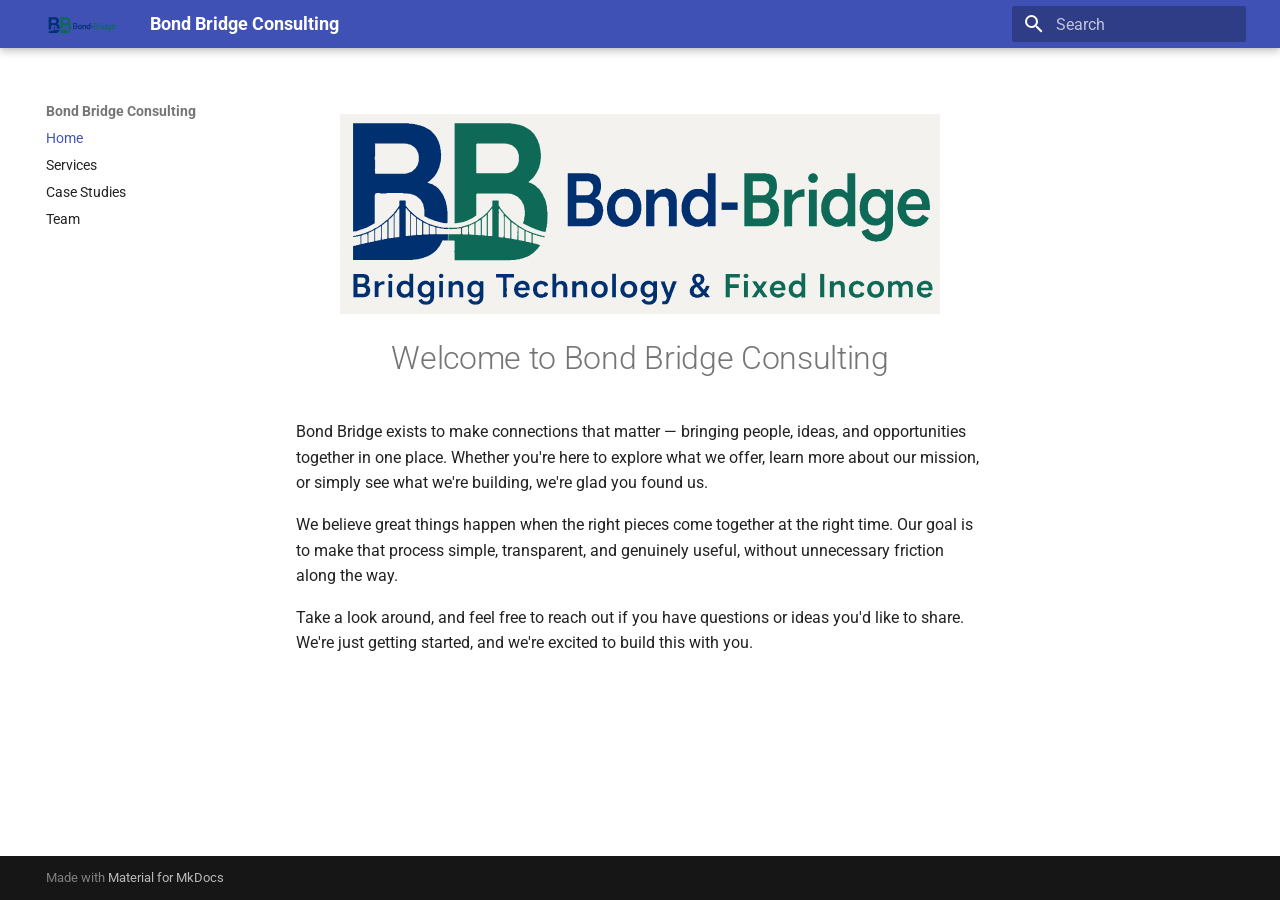
==== index.html @ 0bbdc854 "Deployed 4b02a8a with MkDocs version: 1.6.1" ====
<!doctype html>
<html lang="en" class="no-js">
  <head>
    
      <meta charset="utf-8">
      <meta name="viewport" content="width=device-width,initial-scale=1">
      
        <meta name="description" content="Bond Bridge Consulting Public Site">
      
      
      
      
      
        <link rel="next" href="services/">
      
      
        
      
      
      <link rel="icon" href="img/bond-bridge-icon.svg">
      <meta name="generator" content="mkdocs-1.6.1, mkdocs-material-9.7.7">
    
    
      
        <title>Bond Bridge Consulting</title>
      
    
    
      <link rel="stylesheet" href="assets/stylesheets/main.ec1eaa64.min.css">
      
        
        <link rel="stylesheet" href="assets/stylesheets/palette.ab4e12ef.min.css">
      
      


    
    
      
    
    
      
        
        
        <link rel="preconnect" href="https://fonts.gstatic.com" crossorigin>
        <link rel="stylesheet" href="https://fonts.googleapis.com/css?family=Roboto:300,300i,400,400i,700,700i%7CRoboto+Mono:400,400i,700,700i&display=fallback">
        <style>:root{--md-text-font:"Roboto";--md-code-font:"Roboto Mono"}</style>
      
    
    
    <script>__md_scope=new URL(".",location),__md_hash=e=>[...e].reduce(((e,_)=>(e<<5)-e+_.charCodeAt(0)),0),__md_get=(e,_=localStorage,t=__md_scope)=>JSON.parse(_.getItem(t.pathname+"."+e)),__md_set=(e,_,t=localStorage,a=__md_scope)=>{try{t.setItem(a.pathname+"."+e,JSON.stringify(_))}catch(e){}}</script>
    
      

    
    
  </head>
  
  
    
    
      
    
    
    
    
    <body dir="ltr" data-md-color-scheme="default" data-md-color-primary="indigo" data-md-color-accent="indigo">
  
    
    <input class="md-toggle" data-md-toggle="drawer" type="checkbox" id="__drawer" autocomplete="off">
    <input class="md-toggle" data-md-toggle="search" type="checkbox" id="__search" autocomplete="off">
    <label class="md-overlay" for="__drawer"></label>
    <div data-md-component="skip">
      
    </div>
    <div data-md-component="announce">
      
    </div>
    
    
      

  

<header class="md-header md-header--shadow" data-md-component="header">
  <nav class="md-header__inner md-grid" aria-label="Header">
    <a href="." title="Bond Bridge Consulting" class="md-header__button md-logo" aria-label="Bond Bridge Consulting" data-md-component="logo">
      
  <img src="img/bond-bridge-tag.svg" alt="logo">

    </a>
    <label class="md-header__button md-icon" for="__drawer">
      
      <svg xmlns="http://www.w3.org/2000/svg" viewBox="0 0 24 24"><path d="M3 6h18v2H3zm0 5h18v2H3zm0 5h18v2H3z"/></svg>
    </label>
    <div class="md-header__title" data-md-component="header-title">
      <div class="md-header__ellipsis">
        <div class="md-header__topic">
          <span class="md-ellipsis">
            Bond Bridge Consulting
          </span>
        </div>
        <div class="md-header__topic" data-md-component="header-topic">
          <span class="md-ellipsis">
            
              Home
            
          </span>
        </div>
      </div>
    </div>
    
      
        <form class="md-header__option" data-md-component="palette">
  
    
    
    
    <input class="md-option" data-md-color-media="" data-md-color-scheme="default" data-md-color-primary="indigo" data-md-color-accent="indigo"  aria-hidden="true"  type="radio" name="__palette" id="__palette_0">
    
  
</form>
      
    
    
      <script>var palette=__md_get("__palette");if(palette&&palette.color){if("(prefers-color-scheme)"===palette.color.media){var media=matchMedia("(prefers-color-scheme: light)"),input=document.querySelector(media.matches?"[data-md-color-media='(prefers-color-scheme: light)']":"[data-md-color-media='(prefers-color-scheme: dark)']");palette.color.media=input.getAttribute("data-md-color-media"),palette.color.scheme=input.getAttribute("data-md-color-scheme"),palette.color.primary=input.getAttribute("data-md-color-primary"),palette.color.accent=input.getAttribute("data-md-color-accent")}for(var[key,value]of Object.entries(palette.color))document.body.setAttribute("data-md-color-"+key,value)}</script>
    
    
    
      
      
        <label class="md-header__button md-icon" for="__search">
          
          <svg xmlns="http://www.w3.org/2000/svg" viewBox="0 0 24 24"><path d="M9.5 3A6.5 6.5 0 0 1 16 9.5c0 1.61-.59 3.09-1.56 4.23l.27.27h.79l5 5-1.5 1.5-5-5v-.79l-.27-.27A6.52 6.52 0 0 1 9.5 16 6.5 6.5 0 0 1 3 9.5 6.5 6.5 0 0 1 9.5 3m0 2C7 5 5 7 5 9.5S7 14 9.5 14 14 12 14 9.5 12 5 9.5 5"/></svg>
        </label>
        <div class="md-search" data-md-component="search" role="dialog">
  <label class="md-search__overlay" for="__search"></label>
  <div class="md-search__inner" role="search">
    <form class="md-search__form" name="search">
      <input type="text" class="md-search__input" name="query" aria-label="Search" placeholder="Search" autocapitalize="off" autocorrect="off" autocomplete="off" spellcheck="false" data-md-component="search-query" required>
      <label class="md-search__icon md-icon" for="__search">
        
        <svg xmlns="http://www.w3.org/2000/svg" viewBox="0 0 24 24"><path d="M9.5 3A6.5 6.5 0 0 1 16 9.5c0 1.61-.59 3.09-1.56 4.23l.27.27h.79l5 5-1.5 1.5-5-5v-.79l-.27-.27A6.52 6.52 0 0 1 9.5 16 6.5 6.5 0 0 1 3 9.5 6.5 6.5 0 0 1 9.5 3m0 2C7 5 5 7 5 9.5S7 14 9.5 14 14 12 14 9.5 12 5 9.5 5"/></svg>
        
        <svg xmlns="http://www.w3.org/2000/svg" viewBox="0 0 24 24"><path d="M20 11v2H8l5.5 5.5-1.42 1.42L4.16 12l7.92-7.92L13.5 5.5 8 11z"/></svg>
      </label>
      <nav class="md-search__options" aria-label="Search">
        
        <button type="reset" class="md-search__icon md-icon" title="Clear" aria-label="Clear" tabindex="-1">
          
          <svg xmlns="http://www.w3.org/2000/svg" viewBox="0 0 24 24"><path d="M19 6.41 17.59 5 12 10.59 6.41 5 5 6.41 10.59 12 5 17.59 6.41 19 12 13.41 17.59 19 19 17.59 13.41 12z"/></svg>
        </button>
      </nav>
      
    </form>
    <div class="md-search__output">
      <div class="md-search__scrollwrap" tabindex="0" data-md-scrollfix>
        <div class="md-search-result" data-md-component="search-result">
          <div class="md-search-result__meta">
            Initializing search
          </div>
          <ol class="md-search-result__list" role="presentation"></ol>
        </div>
      </div>
    </div>
  </div>
</div>
      
    
    
  </nav>
  
</header>
    
    <div class="md-container" data-md-component="container">
      
      
        
          
        
      
      <main class="md-main" data-md-component="main">
        <div class="md-main__inner md-grid">
          
            
              
              <div class="md-sidebar md-sidebar--primary" data-md-component="sidebar" data-md-type="navigation" >
                <div class="md-sidebar__scrollwrap">
                  <div class="md-sidebar__inner">
                    



<nav class="md-nav md-nav--primary" aria-label="Navigation" data-md-level="0">
  <label class="md-nav__title" for="__drawer">
    <a href="." title="Bond Bridge Consulting" class="md-nav__button md-logo" aria-label="Bond Bridge Consulting" data-md-component="logo">
      
  <img src="img/bond-bridge-tag.svg" alt="logo">

    </a>
    Bond Bridge Consulting
  </label>
  
  <ul class="md-nav__list" data-md-scrollfix>
    
      
      
  
  
    
  
  
  
    <li class="md-nav__item md-nav__item--active">
      
      <input class="md-nav__toggle md-toggle" type="checkbox" id="__toc">
      
      
      
      <a href="." class="md-nav__link md-nav__link--active">
        
  
  
  <span class="md-ellipsis">
    
  
    Home
  

    
  </span>
  
  

      </a>
      
    </li>
  

    
      
      
  
  
  
  
    <li class="md-nav__item">
      <a href="services/" class="md-nav__link">
        
  
  
  <span class="md-ellipsis">
    
  
    Services
  

    
  </span>
  
  

      </a>
    </li>
  

    
      
      
  
  
  
  
    <li class="md-nav__item">
      <a href="case-studies/" class="md-nav__link">
        
  
  
  <span class="md-ellipsis">
    
  
    Case Studies
  

    
  </span>
  
  

      </a>
    </li>
  

    
      
      
  
  
  
  
    <li class="md-nav__item">
      <a href="team/" class="md-nav__link">
        
  
  
  <span class="md-ellipsis">
    
  
    Team
  

    
  </span>
  
  

      </a>
    </li>
  

    
  </ul>
</nav>
                  </div>
                </div>
              </div>
            
            
              
              <div class="md-sidebar md-sidebar--secondary" data-md-component="sidebar" data-md-type="toc" >
                <div class="md-sidebar__scrollwrap">
                  <div class="md-sidebar__inner">
                    

<nav class="md-nav md-nav--secondary" aria-label="Table of contents">
  
  
  
  
</nav>
                  </div>
                </div>
              </div>
            
          
          
            <div class="md-content" data-md-component="content">
              
              <article class="md-content__inner md-typeset">
                
                  



<p align="center">
  <img src="img/bond-bridge-logo.svg" alt="Bond Bridge logo">
</p>

<h1 align="center">Welcome to Bond Bridge Consulting</h1>

<p>Bond Bridge exists to make connections that matter — bringing people, ideas, and opportunities together in one place. Whether you're here to explore what we offer, learn more about our mission, or simply see what we're building, we're glad you found us.</p>
<p>We believe great things happen when the right pieces come together at the right time. Our goal is to make that process simple, transparent, and genuinely useful, without unnecessary friction along the way.</p>
<p>Take a look around, and feel free to reach out if you have questions or ideas you'd like to share. We're just getting started, and we're excited to build this with you.</p>












                
              </article>
            </div>
          
          
<script>var target=document.getElementById(location.hash.slice(1));target&&target.name&&(target.checked=target.name.startsWith("__tabbed_"))</script>
        </div>
        
      </main>
      
        <footer class="md-footer">
  
  <div class="md-footer-meta md-typeset">
    <div class="md-footer-meta__inner md-grid">
      <div class="md-copyright">
  
  
    Made with
    <a href="https://squidfunk.github.io/mkdocs-material/" target="_blank" rel="noopener">
      Material for MkDocs
    </a>
  
</div>
      
    </div>
  </div>
</footer>
      
    </div>
    <div class="md-dialog" data-md-component="dialog">
      <div class="md-dialog__inner md-typeset"></div>
    </div>
    
    
    
      
      
      <script id="__config" type="application/json">{"annotate": null, "base": ".", "features": ["navigation.instant", "navigation.tracking", "content.code.copy"], "search": "assets/javascripts/workers/search.2c215733.min.js", "tags": null, "translations": {"clipboard.copied": "Copied to clipboard", "clipboard.copy": "Copy to clipboard", "search.result.more.one": "1 more on this page", "search.result.more.other": "# more on this page", "search.result.none": "No matching documents", "search.result.one": "1 matching document", "search.result.other": "# matching documents", "search.result.placeholder": "Type to start searching", "search.result.term.missing": "Missing", "select.version": "Select version"}, "version": null}</script>
    
    
      <script src="assets/javascripts/bundle.d7400e89.min.js"></script>
      
    
  </body>
</html>
---- assets/stylesheets/main.ec1eaa64.min.css ----
@charset "UTF-8";html{-webkit-text-size-adjust:none;-moz-text-size-adjust:none;text-size-adjust:none;box-sizing:border-box}*,:after,:before{box-sizing:inherit}@media (prefers-reduced-motion){*,:after,:before{transition:none!important}}body{margin:0}a,button,input,label{-webkit-tap-highlight-color:transparent}a{color:inherit;text-decoration:none}hr{border:0;box-sizing:initial;display:block;height:.05rem;overflow:visible;padding:0}small{font-size:80%}sub,sup{line-height:1em}img{border-style:none}table{border-collapse:initial;border-spacing:0}td,th{font-weight:400;vertical-align:top}button{background:#0000;border:0;font-family:inherit;font-size:inherit;margin:0;padding:0}input{border:0;outline:none}:root{--md-primary-fg-color:#4051b5;--md-primary-fg-color--light:#5d6cc0;--md-primary-fg-color--dark:#303fa1;--md-primary-bg-color:#fff;--md-primary-bg-color--light:#ffffffb3;--md-accent-fg-color:#526cfe;--md-accent-fg-color--transparent:#526cfe1a;--md-accent-bg-color:#fff;--md-accent-bg-color--light:#ffffffb3}[data-md-color-scheme=default]{color-scheme:light}[data-md-color-scheme=default] img[src$="#gh-dark-mode-only"],[data-md-color-scheme=default] img[src$="#only-dark"]{display:none}:root,[data-md-color-scheme=default]{--md-hue:225deg;--md-default-fg-color:#000000de;--md-default-fg-color--light:#0000008a;--md-default-fg-color--lighter:#00000052;--md-default-fg-color--lightest:#00000012;--md-default-bg-color:#fff;--md-default-bg-color--light:#ffffffb3;--md-default-bg-color--lighter:#ffffff4d;--md-default-bg-color--lightest:#ffffff1f;--md-code-fg-color:#36464e;--md-code-bg-color:#f5f5f5;--md-code-bg-color--light:#f5f5f5b3;--md-code-bg-color--lighter:#f5f5f54d;--md-code-hl-color:#4287ff;--md-code-hl-color--light:#4287ff1a;--md-code-hl-number-color:#d52a2a;--md-code-hl-special-color:#db1457;--md-code-hl-function-color:#a846b9;--md-code-hl-constant-color:#6e59d9;--md-code-hl-keyword-color:#3f6ec6;--md-code-hl-string-color:#1c7d4d;--md-code-hl-name-color:var(--md-code-fg-color);--md-code-hl-operator-color:var(--md-default-fg-color--light);--md-code-hl-punctuation-color:var(--md-default-fg-color--light);--md-code-hl-comment-color:var(--md-default-fg-color--light);--md-code-hl-generic-color:var(--md-default-fg-color--light);--md-code-hl-variable-color:var(--md-default-fg-color--light);--md-typeset-color:var(--md-default-fg-color);--md-typeset-a-color:var(--md-primary-fg-color);--md-typeset-del-color:#f5503d26;--md-typeset-ins-color:#0bd57026;--md-typeset-kbd-color:#fafafa;--md-typeset-kbd-accent-color:#fff;--md-typeset-kbd-border-color:#b8b8b8;--md-typeset-mark-color:#ffff0080;--md-typeset-table-color:#0000001f;--md-typeset-table-color--light:rgba(0,0,0,.035);--md-admonition-fg-color:var(--md-default-fg-color);--md-admonition-bg-color:var(--md-default-bg-color);--md-warning-fg-color:#000000de;--md-warning-bg-color:#ff9;--md-footer-fg-color:#fff;--md-footer-fg-color--light:#ffffffb3;--md-footer-fg-color--lighter:#ffffff73;--md-footer-bg-color:#000000de;--md-footer-bg-color--dark:#00000052;--md-shadow-z1:0 0.2rem 0.5rem #0000000d,0 0 0.05rem #0000001a;--md-shadow-z2:0 0.2rem 0.5rem #0000001a,0 0 0.05rem #00000040;--md-shadow-z3:0 0.2rem 0.5rem #0003,0 0 0.05rem #00000059}.md-icon svg{fill:currentcolor;display:block;height:1.2rem;width:1.2rem}body{-webkit-font-smoothing:antialiased;-moz-osx-font-smoothing:grayscale;--md-text-font-family:var(--md-text-font,_),-apple-system,BlinkMacSystemFont,Helvetica,Arial,sans-serif;--md-code-font-family:var(--md-code-font,_),SFMono-Regular,Consolas,Menlo,monospace}aside,body,input{font-feature-settings:"kern","liga";color:var(--md-typeset-color);font-family:var(--md-text-font-family)}code,kbd,pre{font-feature-settings:"kern";font-family:var(--md-code-font-family)}:root{--md-typeset-table-sort-icon:url('data:image/svg+xml;charset=utf-8,<svg xmlns="http://www.w3.org/2000/svg" viewBox="0 0 24 24"><path d="m18 21-4-4h3V7h-3l4-4 4 4h-3v10h3M2 19v-2h10v2M2 13v-2h7v2M2 7V5h4v2z"/></svg>');--md-typeset-table-sort-icon--asc:url('data:image/svg+xml;charset=utf-8,<svg xmlns="http://www.w3.org/2000/svg" viewBox="0 0 24 24"><path d="M19 17h3l-4 4-4-4h3V3h2M2 17h10v2H2M6 5v2H2V5m0 6h7v2H2z"/></svg>');--md-typeset-table-sort-icon--desc:url('data:image/svg+xml;charset=utf-8,<svg xmlns="http://www.w3.org/2000/svg" viewBox="0 0 24 24"><path d="M19 7h3l-4-4-4 4h3v14h2M2 17h10v2H2M6 5v2H2V5m0 6h7v2H2z"/></svg>')}.md-typeset{-webkit-print-color-adjust:exact;color-adjust:exact;font-size:.8rem;line-height:1.6;overflow-wrap:break-word}@media print{.md-typeset{font-size:.68rem}}.md-typeset blockquote,.md-typeset dl,.md-typeset figure,.md-typeset ol,.md-typeset pre,.md-typeset ul{margin-bottom:1em;margin-top:1em}.md-typeset h1{color:var(--md-default-fg-color--light);font-size:2em;line-height:1.3;margin:0 0 1.25em}.md-typeset h1,.md-typeset h2{font-weight:300;letter-spacing:-.01em}.md-typeset h2{font-size:1.5625em;line-height:1.4;margin:1.6em 0 .64em}.md-typeset h3{font-size:1.25em;font-weight:400;letter-spacing:-.01em;line-height:1.5;margin:1.6em 0 .8em}.md-typeset h2+h3{margin-top:.8em}.md-typeset h4{font-weight:700;letter-spacing:-.01em;margin:1em 0}.md-typeset h5,.md-typeset h6{color:var(--md-default-fg-color--light);font-size:.8em;font-weight:700;letter-spacing:-.01em;margin:1.25em 0}.md-typeset h5{text-transform:uppercase}.md-typeset h5 code{text-transform:none}.md-typeset hr{border-bottom:.05rem solid var(--md-default-fg-color--lightest);display:flow-root;margin:1.5em 0}.md-typeset a{color:var(--md-typeset-a-color);word-break:break-word}.md-typeset a,.md-typeset a:before{transition:color 125ms}.md-typeset a:focus,.md-typeset a:hover{color:var(--md-accent-fg-color)}.md-typeset a:focus code,.md-typeset a:hover code{background-color:var(--md-accent-fg-color--transparent);color:var(--md-accent-fg-color)}.md-typeset a code{color:var(--md-typeset-a-color)}.md-typeset a.focus-visible{outline-color:var(--md-accent-fg-color);outline-offset:.2rem}.md-typeset code,.md-typeset kbd,.md-typeset pre{color:var(--md-code-fg-color);direction:ltr;font-variant-ligatures:none;transition:background-color 125ms}@media print{.md-typeset code,.md-typeset kbd,.md-typeset pre{white-space:pre-wrap}}.md-typeset code{background-color:var(--md-code-bg-color);border-radius:.1rem;-webkit-box-decoration-break:clone;box-decoration-break:clone;font-size:.85em;padding:0 .2941176471em;transition:color 125ms,background-color 125ms;word-break:break-word}.md-typeset code:not(.focus-visible){-webkit-tap-highlight-color:transparent;outline:none}.md-typeset pre{display:flow-root;line-height:1.4;position:relative}.md-typeset pre>code{-webkit-box-decoration-break:slice;box-decoration-break:slice;box-shadow:none;display:block;margin:0;outline-color:var(--md-accent-fg-color);overflow:auto;padding:.7720588235em 1.1764705882em;scrollbar-color:var(--md-default-fg-color--lighter) #0000;scrollbar-width:thin;touch-action:auto;word-break:normal}.md-typeset pre>code:hover{scrollbar-color:var(--md-accent-fg-color) #0000}.md-typeset pre>code::-webkit-scrollbar{height:.2rem;width:.2rem}.md-typeset pre>code::-webkit-scrollbar-thumb{background-color:var(--md-default-fg-color--lighter)}.md-typeset pre>code::-webkit-scrollbar-thumb:hover{background-color:var(--md-accent-fg-color)}.md-typeset kbd{background-color:var(--md-typeset-kbd-color);border-radius:.1rem;box-shadow:0 .1rem 0 .05rem var(--md-typeset-kbd-border-color),0 .1rem 0 var(--md-typeset-kbd-border-color),0 -.1rem .2rem var(--md-typeset-kbd-accent-color) inset;color:var(--md-default-fg-color);display:inline-block;font-size:.75em;padding:0 .6666666667em;vertical-align:text-top;word-break:break-word}.md-typeset mark{background-color:var(--md-typeset-mark-color);-webkit-box-decoration-break:clone;box-decoration-break:clone;color:inherit;word-break:break-word}.md-typeset abbr{cursor:help;text-decoration:none}.md-typeset [data-preview],.md-typeset abbr{border-bottom:.05rem dotted var(--md-default-fg-color--light)}.md-typeset small{opacity:.75}[dir=ltr] .md-typeset sub,[dir=ltr] .md-typeset sup{margin-left:.078125em}[dir=rtl] .md-typeset sub,[dir=rtl] .md-typeset sup{margin-right:.078125em}[dir=ltr] .md-typeset blockquote{padding-left:.6rem}[dir=rtl] .md-typeset blockquote{padding-right:.6rem}[dir=ltr] .md-typeset blockquote{border-left:.2rem solid var(--md-default-fg-color--lighter)}[dir=rtl] .md-typeset blockquote{border-right:.2rem solid var(--md-default-fg-color--lighter)}.md-typeset blockquote{color:var(--md-default-fg-color--light);margin-left:0;margin-right:0}.md-typeset ul{list-style-type:disc}.md-typeset ul[type]{list-style-type:revert-layer}[dir=ltr] .md-typeset ol,[dir=ltr] .md-typeset ul{margin-left:.625em}[dir=rtl] .md-typeset ol,[dir=rtl] .md-typeset ul{margin-right:.625em}.md-typeset ol,.md-typeset ul{padding:0}.md-typeset ol:not([hidden]),.md-typeset ul:not([hidden]){display:flow-root}.md-typeset ol ol,.md-typeset ul ol{list-style-type:lower-alpha}.md-typeset ol ol ol,.md-typeset ul ol ol{list-style-type:lower-roman}.md-typeset ol ol ol ol,.md-typeset ul ol ol ol{list-style-type:upper-alpha}.md-typeset ol ol ol ol ol,.md-typeset ul ol ol ol ol{list-style-type:upper-roman}.md-typeset ol[type],.md-typeset ul[type]{list-style-type:revert-layer}[dir=ltr] .md-typeset ol li,[dir=ltr] .md-typeset ul li{margin-left:1.25em}[dir=rtl] .md-typeset ol li,[dir=rtl] .md-typeset ul li{margin-right:1.25em}.md-typeset ol li,.md-typeset ul li{margin-bottom:.5em}.md-typeset ol li blockquote,.md-typeset ol li p,.md-typeset ul li blockquote,.md-typeset ul li p{margin:.5em 0}.md-typeset ol li:last-child,.md-typeset ul li:last-child{margin-bottom:0}[dir=ltr] .md-typeset ol li ol,[dir=ltr] .md-typeset ol li ul,[dir=ltr] .md-typeset ul li ol,[dir=ltr] .md-typeset ul li ul{margin-left:.625em}[dir=rtl] .md-typeset ol li ol,[dir=rtl] .md-typeset ol li ul,[dir=rtl] .md-typeset ul li ol,[dir=rtl] .md-typeset ul li ul{margin-right:.625em}.md-typeset ol li ol,.md-typeset ol li ul,.md-typeset ul li ol,.md-typeset ul li ul{margin-bottom:.5em;margin-top:.5em}[dir=ltr] .md-typeset dd{margin-left:1.875em}[dir=rtl] .md-typeset dd{margin-right:1.875em}.md-typeset dd{margin-bottom:1.5em;margin-top:1em}.md-typeset img,.md-typeset svg,.md-typeset video{height:auto;max-width:100%}.md-typeset img[align=left]{margin:1em 1em 1em 0}.md-typeset img[align=right]{margin:1em 0 1em 1em}.md-typeset img[align]:only-child{margin-top:0}.md-typeset figure{display:flow-root;margin:1em auto;max-width:100%;text-align:center;width:fit-content}.md-typeset figure img{display:block;margin:0 auto}.md-typeset figcaption{font-style:italic;margin:1em auto;max-width:24rem}.md-typeset iframe{max-width:100%}.md-typeset table:not([class]){background-color:var(--md-default-bg-color);border:.05rem solid var(--md-typeset-table-color);border-radius:.1rem;display:inline-block;font-size:.64rem;max-width:100%;overflow:auto;touch-action:auto}@media print{.md-typeset table:not([class]){display:table}}.md-typeset table:not([class])+*{margin-top:1.5em}.md-typeset table:not([class]) td>:first-child,.md-typeset table:not([class]) th>:first-child{margin-top:0}.md-typeset table:not([class]) td>:last-child,.md-typeset table:not([class]) th>:last-child{margin-bottom:0}.md-typeset table:not([class]) td:not([align]),.md-typeset table:not([class]) th:not([align]){text-align:left}[dir=rtl] .md-typeset table:not([class]) td:not([align]),[dir=rtl] .md-typeset table:not([class]) th:not([align]){text-align:right}.md-typeset table:not([class]) th{font-weight:700;min-width:5rem;padding:.9375em 1.25em;vertical-align:top}.md-typeset table:not([class]) td{border-top:.05rem solid var(--md-typeset-table-color);padding:.9375em 1.25em;vertical-align:top}.md-typeset table:not([class]) tbody tr{transition:background-color 125ms}.md-typeset table:not([class]) tbody tr:hover{background-color:var(--md-typeset-table-color--light);box-shadow:0 .05rem 0 var(--md-default-bg-color) inset}.md-typeset table:not([class]) a{word-break:normal}.md-typeset table th[role=columnheader]{cursor:pointer}[dir=ltr] .md-typeset table th[role=columnheader]:after{margin-left:.5em}[dir=rtl] .md-typeset table th[role=columnheader]:after{margin-right:.5em}.md-typeset table th[role=columnheader]:after{content:"";display:inline-block;height:1.2em;-webkit-mask-image:var(--md-typeset-table-sort-icon);mask-image:var(--md-typeset-table-sort-icon);-webkit-mask-repeat:no-repeat;mask-repeat:no-repeat;-webkit-mask-size:contain;mask-size:contain;transition:background-color 125ms;vertical-align:text-bottom;width:1.2em}.md-typeset table th[role=columnheader]:hover:after{background-color:var(--md-default-fg-color--lighter)}.md-typeset table th[role=columnheader][aria-sort=ascending]:after{background-color:var(--md-default-fg-color--light);-webkit-mask-image:var(--md-typeset-table-sort-icon--asc);mask-image:var(--md-typeset-table-sort-icon--asc)}.md-typeset table th[role=columnheader][aria-sort=descending]:after{background-color:var(--md-default-fg-color--light);-webkit-mask-image:var(--md-typeset-table-sort-icon--desc);mask-image:var(--md-typeset-table-sort-icon--desc)}.md-typeset__scrollwrap{margin:1em -.8rem;overflow-x:auto;touch-action:auto}.md-typeset__table{display:inline-block;margin-bottom:.5em;padding:0 .8rem}@media print{.md-typeset__table{display:block}}html .md-typeset__table table{display:table;margin:0;overflow:hidden;width:100%}@media screen and (max-width:44.984375em){.md-content__inner>pre{margin:1em -.8rem}.md-content__inner>pre code{border-radius:0}}.md-typeset .md-author{border-radius:100%;display:block;flex-shrink:0;height:1.6rem;overflow:hidden;position:relative;transition:color 125ms,transform 125ms;width:1.6rem}.md-typeset .md-author img{display:block}.md-typeset .md-author--more{background:var(--md-default-fg-color--lightest);color:var(--md-default-fg-color--lighter);font-size:.6rem;font-weight:700;line-height:1.6rem;text-align:center}.md-typeset .md-author--long{height:2.4rem;width:2.4rem}.md-typeset a.md-author{transform:scale(1)}.md-typeset a.md-author img{border-radius:100%;filter:grayscale(100%) opacity(75%);transition:filter 125ms}.md-typeset a.md-author:focus,.md-typeset a.md-author:hover{transform:scale(1.1);z-index:1}.md-typeset a.md-author:focus img,.md-typeset a.md-author:hover img{filter:grayscale(0)}.md-banner{background-color:var(--md-footer-bg-color);color:var(--md-footer-fg-color);overflow:auto}@media print{.md-banner{display:none}}.md-banner--warning{background-color:var(--md-warning-bg-color);color:var(--md-warning-fg-color)}.md-banner__inner{font-size:.7rem;margin:.6rem auto;padding:0 .8rem}[dir=ltr] .md-banner__button{float:right}[dir=rtl] .md-banner__button{float:left}.md-banner__button{color:inherit;cursor:pointer;transition:opacity .25s}.no-js .md-banner__button{display:none}.md-banner__button:hover{opacity:.7}html{font-size:125%;height:100%;overflow-x:hidden}@media screen and (min-width:100em){html{font-size:137.5%}}@media screen and (min-width:125em){html{font-size:150%}}body{background-color:var(--md-default-bg-color);display:flex;flex-direction:column;font-size:.5rem;min-height:100%;position:relative;width:100%}@media print{body{display:block}}@media screen and (max-width:59.984375em){body[data-md-scrolllock]{position:fixed}}.md-grid{margin-left:auto;margin-right:auto;max-width:61rem}.md-container{display:flex;flex-direction:column;flex-grow:1}@media print{.md-container{display:block}}.md-main{flex-grow:1}.md-main__inner{display:flex;height:100%;margin-top:1.5rem}.md-ellipsis{overflow:hidden;text-overflow:ellipsis}.md-toggle{display:none}.md-option{height:0;opacity:0;position:absolute;width:0}.md-option:checked+label:not([hidden]){display:block}.md-option.focus-visible+label{outline-color:var(--md-accent-fg-color);outline-style:auto}.md-skip{background-color:var(--md-default-fg-color);border-radius:.1rem;color:var(--md-default-bg-color);font-size:.64rem;margin:.5rem;opacity:0;outline-color:var(--md-accent-fg-color);padding:.3rem .5rem;position:fixed;transform:translateY(.4rem);z-index:-1}.md-skip:focus{opacity:1;transform:translateY(0);transition:transform .25s cubic-bezier(.4,0,.2,1),opacity 175ms 75ms;z-index:10}@page{margin:25mm}:root{--md-clipboard-icon:url('data:image/svg+xml;charset=utf-8,<svg xmlns="http://www.w3.org/2000/svg" viewBox="0 0 24 24"><path d="M19 21H8V7h11m0-2H8a2 2 0 0 0-2 2v14a2 2 0 0 0 2 2h11a2 2 0 0 0 2-2V7a2 2 0 0 0-2-2m-3-4H4a2 2 0 0 0-2 2v14h2V3h12z"/></svg>')}.md-clipboard{border-radius:.1rem;color:var(--md-default-fg-color--lightest);cursor:pointer;height:1.5em;outline-color:var(--md-accent-fg-color);outline-offset:.1rem;transition:color .25s;width:1.5em;z-index:1}@media print{.md-clipboard{display:none}}.md-clipboard:not(.focus-visible){-webkit-tap-highlight-color:transparent;outline:none}:hover>.md-clipboard{color:var(--md-default-fg-color--light)}.md-clipboard:focus,.md-clipboard:hover{color:var(--md-accent-fg-color)}.md-clipboard:after{background-color:currentcolor;content:"";display:block;height:1.125em;margin:0 auto;-webkit-mask-image:var(--md-clipboard-icon);mask-image:var(--md-clipboard-icon);-webkit-mask-position:center;mask-position:center;-webkit-mask-repeat:no-repeat;mask-repeat:no-repeat;-webkit-mask-size:contain;mask-size:contain;width:1.125em}.md-clipboard--inline{cursor:pointer}.md-clipboard--inline code{transition:color .25s,background-color .25s}.md-clipboard--inline:focus code,.md-clipboard--inline:hover code{background-color:var(--md-accent-fg-color--transparent);color:var(--md-accent-fg-color)}:root{--md-code-select-icon:url('data:image/svg+xml;charset=utf-8,<svg xmlns="http://www.w3.org/2000/svg" viewBox="0 0 24 24"><path d="M19 19h-4v2h4c1.1 0 2-.9 2-2v-4h-2m0-12h-4v2h4v4h2V5c0-1.1-.9-2-2-2M5 5h4V3H5c-1.1 0-2 .9-2 2v4h2m0 6H3v4c0 1.1.9 2 2 2h4v-2H5zm2-4h2v2H7zm4 0h2v2h-2zm4 0h2v2h-2zM7 7h2v2H7zm4 0h2v2h-2zm4 0h2v2h-2zm-8 8h2v2H7zm4 0h2v2h-2zm4 0h2v2h-2z"/></svg>');--md-code-copy-icon:url('data:image/svg+xml;charset=utf-8,<svg xmlns="http://www.w3.org/2000/svg" viewBox="0 0 24 24"><path d="M19 21H8V7h11m0-2H8a2 2 0 0 0-2 2v14a2 2 0 0 0 2 2h11a2 2 0 0 0 2-2V7a2 2 0 0 0-2-2m-3-4H4a2 2 0 0 0-2 2v14h2V3h12z"/></svg>')}.md-typeset .md-code__content{display:grid}.md-code__nav{background-color:var(--md-code-bg-color--lighter);border-radius:.1rem;display:flex;gap:.2rem;padding:.2rem;position:absolute;right:.25em;top:.25em;transition:background-color .25s;z-index:1}:hover>.md-code__nav{background-color:var(--md-code-bg-color--light)}.md-code__button{color:var(--md-default-fg-color--lightest);cursor:pointer;display:block;height:1.5em;outline-color:var(--md-accent-fg-color);outline-offset:.1rem;transition:color .25s;width:1.5em}:hover>*>.md-code__button{color:var(--md-default-fg-color--light)}.md-code__button.focus-visible,.md-code__button:hover{color:var(--md-accent-fg-color)}.md-code__button--active{color:var(--md-default-fg-color)!important}.md-code__button:after{background-color:currentcolor;content:"";display:block;height:1.125em;margin:0 auto;-webkit-mask-position:center;mask-position:center;-webkit-mask-repeat:no-repeat;mask-repeat:no-repeat;-webkit-mask-size:contain;mask-size:contain;width:1.125em}.md-code__button[data-md-type=select]:after{-webkit-mask-image:var(--md-code-select-icon);mask-image:var(--md-code-select-icon)}.md-code__button[data-md-type=copy]:after{-webkit-mask-image:var(--md-code-copy-icon);mask-image:var(--md-code-copy-icon)}@keyframes consent{0%{opacity:0;transform:translateY(100%)}to{opacity:1;transform:translateY(0)}}@keyframes overlay{0%{opacity:0}to{opacity:1}}.md-consent__overlay{animation:overlay .25s both;-webkit-backdrop-filter:blur(.1rem);backdrop-filter:blur(.1rem);background-color:#0000008a;height:100%;opacity:1;position:fixed;top:0;width:100%;z-index:5}.md-consent__inner{animation:consent .5s cubic-bezier(.1,.7,.1,1) both;background-color:var(--md-default-bg-color);border:0;border-radius:.1rem;bottom:0;box-shadow:0 0 .2rem #0000001a,0 .2rem .4rem #0003;max-height:100%;overflow:auto;padding:0;position:fixed;width:100%;z-index:5}.md-consent__form{padding:.8rem}.md-consent__settings{display:none;margin:1em 0}input:checked+.md-consent__settings{display:block}.md-consent__controls{margin-bottom:.8rem}.md-typeset .md-consent__controls .md-button{display:inline}@media screen and (max-width:44.984375em){.md-typeset .md-consent__controls .md-button{display:block;margin-top:.4rem;text-align:center;width:100%}}.md-consent label{cursor:pointer}.md-content{flex-grow:1;min-width:0}.md-content__inner{margin:0 .8rem 1.2rem;padding-top:.6rem}@media screen and (min-width:76.25em){[dir=ltr] .md-sidebar--primary:not([hidden])~.md-content>.md-content__inner{margin-left:1.2rem}[dir=ltr] .md-sidebar--secondary:not([hidden])~.md-content>.md-content__inner,[dir=rtl] .md-sidebar--primary:not([hidden])~.md-content>.md-content__inner{margin-right:1.2rem}[dir=rtl] .md-sidebar--secondary:not([hidden])~.md-content>.md-content__inner{margin-left:1.2rem}}.md-content__inner:before{content:"";display:block;height:.4rem}.md-content__inner>:last-child{margin-bottom:0}[dir=ltr] .md-content__button{float:right}[dir=rtl] .md-content__button{float:left}[dir=ltr] .md-content__button{margin-left:.4rem}[dir=rtl] .md-content__button{margin-right:.4rem}.md-content__button{margin:.4rem 0;padding:0}@media print{.md-content__button{display:none}}.md-typeset .md-content__button{color:var(--md-default-fg-color--lighter)}.md-content__button svg{display:inline;vertical-align:top}[dir=rtl] .md-content__button svg{transform:scaleX(-1)}[dir=ltr] .md-dialog{right:.8rem}[dir=rtl] .md-dialog{left:.8rem}.md-dialog{background-color:var(--md-default-fg-color);border-radius:.1rem;bottom:.8rem;box-shadow:var(--md-shadow-z3);min-width:11.1rem;opacity:0;padding:.4rem .6rem;pointer-events:none;position:fixed;transform:translateY(100%);transition:transform 0ms .4s,opacity .4s;z-index:4}@media print{.md-dialog{display:none}}.md-dialog--active{opacity:1;pointer-events:auto;transform:translateY(0);transition:transform .4s cubic-bezier(.075,.85,.175,1),opacity .4s}.md-dialog__inner{color:var(--md-default-bg-color);font-size:.7rem}.md-feedback{margin:2em 0 1em;text-align:center}.md-feedback fieldset{border:none;margin:0;padding:0}.md-feedback__title{font-weight:700;margin:1em auto}.md-feedback__inner{position:relative}.md-feedback__list{display:flex;flex-wrap:wrap;place-content:baseline center;position:relative}.md-feedback__list:hover .md-icon:not(:disabled){color:var(--md-default-fg-color--lighter)}:disabled .md-feedback__list{min-height:1.8rem}.md-feedback__icon{color:var(--md-default-fg-color--light);cursor:pointer;flex-shrink:0;margin:0 .1rem;transition:color 125ms}.md-feedback__icon:not(:disabled).md-icon:hover{color:var(--md-accent-fg-color)}.md-feedback__icon:disabled{color:var(--md-default-fg-color--lightest);pointer-events:none}.md-feedback__note{opacity:0;position:relative;transform:translateY(.4rem);transition:transform .4s cubic-bezier(.1,.7,.1,1),opacity .15s}.md-feedback__note>*{margin:0 auto;max-width:16rem}:disabled .md-feedback__note{opacity:1;transform:translateY(0)}@media print{.md-feedback{display:none}}.md-footer{background-color:var(--md-footer-bg-color);color:var(--md-footer-fg-color)}@media print{.md-footer{display:none}}.md-footer__inner{justify-content:space-between;overflow:auto;padding:.2rem}.md-footer__inner:not([hidden]){display:flex}.md-footer__link{align-items:end;display:flex;flex-grow:0.01;margin-bottom:.4rem;margin-top:1rem;max-width:100%;outline-color:var(--md-accent-fg-color);overflow:hidden;transition:opacity .25s}.md-footer__link:focus,.md-footer__link:hover{opacity:.7}[dir=rtl] .md-footer__link svg{transform:scaleX(-1)}@media screen and (max-width:44.984375em){.md-footer__link--prev{flex-shrink:0}.md-footer__link--prev .md-footer__title{display:none}}[dir=ltr] .md-footer__link--next{margin-left:auto}[dir=rtl] .md-footer__link--next{margin-right:auto}.md-footer__link--next{text-align:right}[dir=rtl] .md-footer__link--next{text-align:left}.md-footer__title{flex-grow:1;font-size:.9rem;margin-bottom:.7rem;max-width:calc(100% - 2.4rem);padding:0 1rem;white-space:nowrap}.md-footer__button{margin:.2rem;padding:.4rem}.md-footer__direction{font-size:.64rem;opacity:.7}.md-footer-meta{background-color:var(--md-footer-bg-color--dark)}.md-footer-meta__inner{display:flex;flex-wrap:wrap;justify-content:space-between;padding:.2rem}html .md-footer-meta.md-typeset a{color:var(--md-footer-fg-color--light)}html .md-footer-meta.md-typeset a:focus,html .md-footer-meta.md-typeset a:hover{color:var(--md-footer-fg-color)}.md-copyright{color:var(--md-footer-fg-color--lighter);font-size:.64rem;margin:auto .6rem;padding:.4rem 0;width:100%}@media screen and (min-width:45em){.md-copyright{width:auto}}.md-copyright__highlight{color:var(--md-footer-fg-color--light)}.md-social{display:inline-flex;gap:.2rem;margin:0 .4rem;padding:.2rem 0 .6rem}@media screen and (min-width:45em){.md-social{padding:.6rem 0}}.md-social__link{display:inline-block;height:1.6rem;text-align:center;width:1.6rem}.md-social__link:before{line-height:1.9}.md-social__link svg{fill:currentcolor;max-height:.8rem;vertical-align:-25%}.md-typeset .md-button{border:.1rem solid;border-radius:.1rem;color:var(--md-primary-fg-color);cursor:pointer;display:inline-block;font-weight:700;padding:.625em 2em;transition:color 125ms,background-color 125ms,border-color 125ms}.md-typeset .md-button--primary{background-color:var(--md-primary-fg-color);border-color:var(--md-primary-fg-color);color:var(--md-primary-bg-color)}.md-typeset .md-button:focus,.md-typeset .md-button:hover{background-color:var(--md-accent-fg-color);border-color:var(--md-accent-fg-color);color:var(--md-accent-bg-color)}[dir=ltr] .md-typeset .md-input{border-top-left-radius:.1rem}[dir=ltr] .md-typeset .md-input,[dir=rtl] .md-typeset .md-input{border-top-right-radius:.1rem}[dir=rtl] .md-typeset .md-input{border-top-left-radius:.1rem}.md-typeset .md-input{border-bottom:.1rem solid var(--md-default-fg-color--lighter);box-shadow:var(--md-shadow-z1);font-size:.8rem;height:1.8rem;padding:0 .6rem;transition:border .25s,box-shadow .25s}.md-typeset .md-input:focus,.md-typeset .md-input:hover{border-bottom-color:var(--md-accent-fg-color);box-shadow:var(--md-shadow-z2)}.md-typeset .md-input--stretch{width:100%}.md-header{background-color:var(--md-primary-fg-color);box-shadow:0 0 .2rem #0000,0 .2rem .4rem #0000;color:var(--md-primary-bg-color);display:block;left:0;position:sticky;right:0;top:0;z-index:4}@media print{.md-header{display:none}}.md-header[hidden]{transform:translateY(-100%);transition:transform .25s cubic-bezier(.8,0,.6,1),box-shadow .25s}.md-header--shadow{box-shadow:0 0 .2rem #0000001a,0 .2rem .4rem #0003;transition:transform .25s cubic-bezier(.1,.7,.1,1),box-shadow .25s}.md-header__inner{align-items:center;display:flex;padding:0 .2rem}.md-header__button{color:currentcolor;cursor:pointer;margin:.2rem;outline-color:var(--md-accent-fg-color);padding:.4rem;position:relative;transition:opacity .25s;vertical-align:middle;z-index:1}.md-header__button:hover{opacity:.7}.md-header__button:not([hidden]){display:inline-block}.md-header__button:not(.focus-visible){-webkit-tap-highlight-color:transparent;outline:none}.md-header__button.md-logo{margin:.2rem;padding:.4rem}@media screen and (max-width:76.234375em){.md-header__button.md-logo{display:none}}.md-header__button.md-logo img,.md-header__button.md-logo svg{fill:currentcolor;display:block;height:1.2rem;width:auto}@media screen and (min-width:60em){.md-header__button[for=__search]{display:none}}.no-js .md-header__button[for=__search]{display:none}[dir=rtl] .md-header__button[for=__search] svg{transform:scaleX(-1)}@media screen and (min-width:76.25em){.md-header__button[for=__drawer]{display:none}}.md-header__topic{display:flex;max-width:100%;position:absolute;transition:transform .4s cubic-bezier(.1,.7,.1,1),opacity .15s;white-space:nowrap}.md-header__topic+.md-header__topic{opacity:0;pointer-events:none;transform:translateX(1.25rem);transition:transform .4s cubic-bezier(1,.7,.1,.1),opacity .15s;z-index:-1}[dir=rtl] .md-header__topic+.md-header__topic{transform:translateX(-1.25rem)}.md-header__topic:first-child{font-weight:700}[dir=ltr] .md-header__title{margin-left:1rem;margin-right:.4rem}[dir=rtl] .md-header__title{margin-left:.4rem;margin-right:1rem}.md-header__title{flex-grow:1;font-size:.9rem;height:2.4rem;line-height:2.4rem}.md-header__title--active .md-header__topic{opacity:0;pointer-events:none;transform:translateX(-1.25rem);transition:transform .4s cubic-bezier(1,.7,.1,.1),opacity .15s;z-index:-1}[dir=rtl] .md-header__title--active .md-header__topic{transform:translateX(1.25rem)}.md-header__title--active .md-header__topic+.md-header__topic{opacity:1;pointer-events:auto;transform:translateX(0);transition:transform .4s cubic-bezier(.1,.7,.1,1),opacity .15s;z-index:0}.md-header__title>.md-header__ellipsis{height:100%;position:relative;width:100%}.md-header__option{display:flex;flex-shrink:0;max-width:100%;transition:max-width 0ms .25s,opacity .25s .25s;white-space:nowrap}[data-md-toggle=search]:checked~.md-header .md-header__option{max-width:0;opacity:0;transition:max-width 0ms,opacity 0ms}.md-header__option>input{bottom:0}.md-header__source{display:none}@media screen and (min-width:60em){[dir=ltr] .md-header__source{margin-left:1rem}[dir=rtl] .md-header__source{margin-right:1rem}.md-header__source{display:block;max-width:11.7rem;width:11.7rem}}@media screen and (min-width:76.25em){[dir=ltr] .md-header__source{margin-left:1.4rem}[dir=rtl] .md-header__source{margin-right:1.4rem}}.md-meta{color:var(--md-default-fg-color--light);font-size:.7rem;line-height:1.3}.md-meta__list{display:inline-flex;flex-wrap:wrap;list-style:none;margin:0;padding:0}.md-meta__item:not(:last-child):after{content:"·";margin-left:.2rem;margin-right:.2rem}.md-meta__link{color:var(--md-typeset-a-color)}.md-meta__link:focus,.md-meta__link:hover{color:var(--md-accent-fg-color)}.md-draft{background-color:#ff1744;border-radius:.125em;color:#fff;display:inline-block;font-weight:700;padding-left:.5714285714em;padding-right:.5714285714em}:root{--md-nav-icon--prev:url('data:image/svg+xml;charset=utf-8,<svg xmlns="http://www.w3.org/2000/svg" viewBox="0 0 24 24"><path d="M20 11v2H8l5.5 5.5-1.42 1.42L4.16 12l7.92-7.92L13.5 5.5 8 11z"/></svg>');--md-nav-icon--next:url('data:image/svg+xml;charset=utf-8,<svg xmlns="http://www.w3.org/2000/svg" viewBox="0 0 24 24"><path d="M8.59 16.58 13.17 12 8.59 7.41 10 6l6 6-6 6z"/></svg>');--md-toc-icon:url('data:image/svg+xml;charset=utf-8,<svg xmlns="http://www.w3.org/2000/svg" viewBox="0 0 24 24"><path d="M3 9h14V7H3zm0 4h14v-2H3zm0 4h14v-2H3zm16 0h2v-2h-2zm0-10v2h2V7zm0 6h2v-2h-2z"/></svg>')}.md-nav{font-size:.7rem;line-height:1.3}.md-nav__title{color:var(--md-default-fg-color--light);display:block;font-weight:700;overflow:hidden;padding:0 .6rem;text-overflow:ellipsis}.md-nav__title .md-nav__button{display:none}.md-nav__title .md-nav__button img{height:100%;width:auto}.md-nav__title .md-nav__button.md-logo img,.md-nav__title .md-nav__button.md-logo svg{fill:currentcolor;display:block;height:2.4rem;max-width:100%;object-fit:contain;width:auto}.md-nav__list{list-style:none;margin:0;padding:0}.md-nav__link{align-items:flex-start;display:flex;gap:.4rem;margin-top:.625em;scroll-snap-align:start;transition:color 125ms}.md-nav__link--passed,.md-nav__link--passed code{color:var(--md-default-fg-color--light)}.md-nav__item .md-nav__link--active,.md-nav__item .md-nav__link--active code{color:var(--md-typeset-a-color)}.md-nav__link .md-ellipsis{position:relative}.md-nav__link .md-ellipsis code{word-break:normal}[dir=ltr] .md-nav__link .md-icon:last-child{margin-left:auto}[dir=rtl] .md-nav__link .md-icon:last-child{margin-right:auto}.md-nav__link .md-typeset{font-size:.7rem;line-height:1.3}.md-nav__link svg{fill:currentcolor;flex-shrink:0;height:1.3em;position:relative}.md-nav__link[for]:focus,.md-nav__link[for]:hover,.md-nav__link[href]:focus,.md-nav__link[href]:hover{color:var(--md-accent-fg-color);cursor:pointer}.md-nav__link[for]:focus code,.md-nav__link[for]:hover code,.md-nav__link[href]:focus code,.md-nav__link[href]:hover code{background-color:var(--md-accent-fg-color--transparent);color:var(--md-accent-fg-color)}.md-nav__link.focus-visible{outline-color:var(--md-accent-fg-color);outline-offset:.2rem}.md-nav--primary .md-nav__link[for=__toc]{display:none}.md-nav--primary .md-nav__link[for=__toc] .md-icon:after{background-color:currentcolor;display:block;height:100%;-webkit-mask-image:var(--md-toc-icon);mask-image:var(--md-toc-icon);width:100%}.md-nav--primary .md-nav__link[for=__toc]~.md-nav{display:none}.md-nav__container>.md-nav__link{margin-top:0}.md-nav__container>.md-nav__link:first-child{flex-grow:1;min-width:0}.md-nav__icon{flex-shrink:0}.md-nav__source{display:none}@media screen and (max-width:76.234375em){.md-nav--primary,.md-nav--primary .md-nav{background-color:var(--md-default-bg-color);display:flex;flex-direction:column;height:100%;left:0;position:absolute;right:0;top:0;z-index:1}.md-nav--primary .md-nav__item,.md-nav--primary .md-nav__title{font-size:.8rem;line-height:1.5}.md-nav--primary .md-nav__title{background-color:var(--md-default-fg-color--lightest);color:var(--md-default-fg-color--light);cursor:pointer;height:5.6rem;line-height:2.4rem;padding:3rem .8rem .2rem;position:relative;white-space:nowrap}[dir=ltr] .md-nav--primary .md-nav__title .md-nav__icon{left:.4rem}[dir=rtl] .md-nav--primary .md-nav__title .md-nav__icon{right:.4rem}.md-nav--primary .md-nav__title .md-nav__icon{display:block;height:1.2rem;margin:.2rem;position:absolute;top:.4rem;width:1.2rem}.md-nav--primary .md-nav__title .md-nav__icon:after{background-color:currentcolor;content:"";display:block;height:100%;-webkit-mask-image:var(--md-nav-icon--prev);mask-image:var(--md-nav-icon--prev);-webkit-mask-position:center;mask-position:center;-webkit-mask-repeat:no-repeat;mask-repeat:no-repeat;-webkit-mask-size:contain;mask-size:contain;width:100%}.md-nav--primary .md-nav__title~.md-nav__list{background-color:var(--md-default-bg-color);box-shadow:0 .05rem 0 var(--md-default-fg-color--lightest) inset;overflow-y:auto;scroll-snap-type:y mandatory;touch-action:pan-y}.md-nav--primary .md-nav__title~.md-nav__list>:first-child{border-top:0}.md-nav--primary .md-nav__title[for=__drawer]{background-color:var(--md-primary-fg-color);color:var(--md-primary-bg-color);font-weight:700}.md-nav--primary .md-nav__title .md-logo{display:block;left:.2rem;margin:.2rem;padding:.4rem;position:absolute;right:.2rem;top:.2rem}.md-nav--primary .md-nav__list{flex:1}.md-nav--primary .md-nav__item{border-top:.05rem solid var(--md-default-fg-color--lightest)}.md-nav--primary .md-nav__item--active>.md-nav__link{color:var(--md-typeset-a-color)}.md-nav--primary .md-nav__item--active>.md-nav__link:focus,.md-nav--primary .md-nav__item--active>.md-nav__link:hover{color:var(--md-accent-fg-color)}.md-nav--primary .md-nav__link{margin-top:0;padding:.6rem .8rem}.md-nav--primary .md-nav__link svg{margin-top:.1em}.md-nav--primary .md-nav__link>.md-nav__link{padding:0}[dir=ltr] .md-nav--primary .md-nav__link .md-nav__icon{margin-right:-.2rem}[dir=rtl] .md-nav--primary .md-nav__link .md-nav__icon{margin-left:-.2rem}.md-nav--primary .md-nav__link .md-nav__icon{font-size:1.2rem;height:1.2rem;width:1.2rem}.md-nav--primary .md-nav__link .md-nav__icon:after{background-color:currentcolor;content:"";display:block;height:100%;-webkit-mask-image:var(--md-nav-icon--next);mask-image:var(--md-nav-icon--next);-webkit-mask-position:center;mask-position:center;-webkit-mask-repeat:no-repeat;mask-repeat:no-repeat;-webkit-mask-size:contain;mask-size:contain;width:100%}[dir=rtl] .md-nav--primary .md-nav__icon:after{transform:scale(-1)}.md-nav--primary .md-nav--secondary .md-nav{background-color:initial;position:static}[dir=ltr] .md-nav--primary .md-nav--secondary .md-nav .md-nav__link{padding-left:1.4rem}[dir=rtl] .md-nav--primary .md-nav--secondary .md-nav .md-nav__link{padding-right:1.4rem}[dir=ltr] .md-nav--primary .md-nav--secondary .md-nav .md-nav .md-nav__link{padding-left:2rem}[dir=rtl] .md-nav--primary .md-nav--secondary .md-nav .md-nav .md-nav__link{padding-right:2rem}[dir=ltr] .md-nav--primary .md-nav--secondary .md-nav .md-nav .md-nav .md-nav__link{padding-left:2.6rem}[dir=rtl] .md-nav--primary .md-nav--secondary .md-nav .md-nav .md-nav .md-nav__link{padding-right:2.6rem}[dir=ltr] .md-nav--primary .md-nav--secondary .md-nav .md-nav .md-nav .md-nav .md-nav__link{padding-left:3.2rem}[dir=rtl] .md-nav--primary .md-nav--secondary .md-nav .md-nav .md-nav .md-nav .md-nav__link{padding-right:3.2rem}.md-nav--secondary{background-color:initial}.md-nav__toggle~.md-nav{display:flex;opacity:0;transform:translateX(100%);transition:transform .25s cubic-bezier(.8,0,.6,1),opacity 125ms 50ms}[dir=rtl] .md-nav__toggle~.md-nav{transform:translateX(-100%)}.md-nav__toggle:checked~.md-nav{opacity:1;transform:translateX(0);transition:transform .25s cubic-bezier(.4,0,.2,1),opacity 125ms 125ms}.md-nav__toggle:checked~.md-nav>.md-nav__list{backface-visibility:hidden}}@media screen and (max-width:59.984375em){.md-nav--primary .md-nav__link[for=__toc]{display:flex}.md-nav--primary .md-nav__link[for=__toc] .md-icon:after{content:""}.md-nav--primary .md-nav__link[for=__toc]+.md-nav__link{display:none}.md-nav--primary .md-nav__link[for=__toc]~.md-nav{display:flex}.md-nav__source{background-color:var(--md-primary-fg-color--dark);color:var(--md-primary-bg-color);display:block;padding:0 .2rem}}@media screen and (min-width:60em) and (max-width:76.234375em){.md-nav--integrated .md-nav__link[for=__toc]{display:flex}.md-nav--integrated .md-nav__link[for=__toc] .md-icon:after{content:""}.md-nav--integrated .md-nav__link[for=__toc]+.md-nav__link{display:none}.md-nav--integrated .md-nav__link[for=__toc]~.md-nav{display:flex}}@media screen and (min-width:60em){.md-nav{margin-bottom:-.4rem}.md-nav--secondary .md-nav__title{background:var(--md-default-bg-color);box-shadow:0 0 .4rem .4rem var(--md-default-bg-color);position:sticky;top:0;z-index:1}.md-nav--secondary .md-nav__title[for=__toc]{scroll-snap-align:start}.md-nav--secondary .md-nav__title .md-nav__icon{display:none}[dir=ltr] .md-nav--secondary .md-nav__list{padding-left:.6rem}[dir=rtl] .md-nav--secondary .md-nav__list{padding-right:.6rem}.md-nav--secondary .md-nav__list{padding-bottom:.4rem}[dir=ltr] .md-nav--secondary .md-nav__item>.md-nav__link{margin-right:.4rem}[dir=rtl] .md-nav--secondary .md-nav__item>.md-nav__link{margin-left:.4rem}}@media screen and (min-width:76.25em){.md-nav{margin-bottom:-.4rem;transition:max-height .25s cubic-bezier(.86,0,.07,1)}.md-nav--primary .md-nav__title{background:var(--md-default-bg-color);box-shadow:0 0 .4rem .4rem var(--md-default-bg-color);position:sticky;top:0;z-index:1}.md-nav--primary .md-nav__title[for=__drawer]{scroll-snap-align:start}.md-nav--primary .md-nav__title .md-nav__icon{display:none}[dir=ltr] .md-nav--primary .md-nav__list{padding-left:.6rem}[dir=rtl] .md-nav--primary .md-nav__list{padding-right:.6rem}.md-nav--primary .md-nav__list{padding-bottom:.4rem}[dir=ltr] .md-nav--primary .md-nav__item>.md-nav__link{margin-right:.4rem}[dir=rtl] .md-nav--primary .md-nav__item>.md-nav__link{margin-left:.4rem}.md-nav__toggle~.md-nav{display:grid;grid-template-rows:minmax(.4rem,0fr);opacity:0;transition:grid-template-rows .25s cubic-bezier(.86,0,.07,1),opacity .25s,visibility 0ms .25s;visibility:collapse}.md-nav__toggle~.md-nav>.md-nav__list{overflow:hidden}.md-nav__toggle.md-toggle--indeterminate~.md-nav,.md-nav__toggle:checked~.md-nav{grid-template-rows:minmax(.4rem,1fr);opacity:1;transition:grid-template-rows .25s cubic-bezier(.86,0,.07,1),opacity .15s .1s,visibility 0ms;visibility:visible}.md-nav__toggle.md-toggle--indeterminate~.md-nav{transition:none}.md-nav__item--nested>.md-nav>.md-nav__title{display:none}.md-nav__item--section{display:block;margin:1.25em 0}.md-nav__item--section:last-child{margin-bottom:0}.md-nav__item--section>.md-nav__link{font-weight:700}.md-nav__item--section>.md-nav__link[for]{color:var(--md-default-fg-color--light)}.md-nav__item--section>.md-nav__link:not(.md-nav__container){pointer-events:none}.md-nav__item--section>.md-nav__link .md-icon,.md-nav__item--section>.md-nav__link>[for]{display:none}[dir=ltr] .md-nav__item--section>.md-nav{margin-left:-.6rem}[dir=rtl] .md-nav__item--section>.md-nav{margin-right:-.6rem}.md-nav__item--section>.md-nav{display:block;opacity:1;visibility:visible}.md-nav__item--section>.md-nav>.md-nav__list>.md-nav__item{padding:0}.md-nav__icon{border-radius:100%;height:.9rem;transition:background-color .25s;width:.9rem}.md-nav__icon:hover{background-color:var(--md-accent-fg-color--transparent)}.md-nav__icon:after{background-color:currentcolor;border-radius:100%;content:"";display:inline-block;height:100%;-webkit-mask-image:var(--md-nav-icon--next);mask-image:var(--md-nav-icon--next);-webkit-mask-position:center;mask-position:center;-webkit-mask-repeat:no-repeat;mask-repeat:no-repeat;-webkit-mask-size:contain;mask-size:contain;transition:transform .25s;vertical-align:-.1rem;width:100%}[dir=rtl] .md-nav__icon:after{transform:rotate(180deg)}.md-nav__item--nested .md-nav__toggle:checked~.md-nav__link .md-nav__icon:after,.md-nav__item--nested .md-toggle--indeterminate~.md-nav__link .md-nav__icon:after{transform:rotate(90deg)}.md-nav--lifted>.md-nav__list>.md-nav__item,.md-nav--lifted>.md-nav__title{display:none}.md-nav--lifted>.md-nav__list>.md-nav__item--active{display:block}.md-nav--lifted>.md-nav__list>.md-nav__item--active>.md-nav__link{background:var(--md-default-bg-color);box-shadow:0 0 .4rem .4rem var(--md-default-bg-color);margin-top:0;position:sticky;top:0;z-index:1}.md-nav--lifted>.md-nav__list>.md-nav__item--active>.md-nav__link:not(.md-nav__container){pointer-events:none}.md-nav--lifted>.md-nav__list>.md-nav__item--active.md-nav__item--section{margin:0}[dir=ltr] .md-nav--lifted>.md-nav__list>.md-nav__item>.md-nav:not(.md-nav--secondary){margin-left:-.6rem}[dir=rtl] .md-nav--lifted>.md-nav__list>.md-nav__item>.md-nav:not(.md-nav--secondary){margin-right:-.6rem}.md-nav--lifted>.md-nav__list>.md-nav__item>[for]{color:var(--md-default-fg-color--light)}.md-nav--lifted .md-nav[data-md-level="1"]{grid-template-rows:minmax(.4rem,1fr);opacity:1;visibility:visible}[dir=ltr] .md-nav--integrated>.md-nav__list>.md-nav__item--active .md-nav--secondary{border-left:.05rem solid var(--md-primary-fg-color)}[dir=rtl] .md-nav--integrated>.md-nav__list>.md-nav__item--active .md-nav--secondary{border-right:.05rem solid var(--md-primary-fg-color)}.md-nav--integrated>.md-nav__list>.md-nav__item--active .md-nav--secondary{display:block;margin-bottom:1.25em;opacity:1;visibility:visible}.md-nav--integrated>.md-nav__list>.md-nav__item--active .md-nav--secondary>.md-nav__list{overflow:visible;padding-bottom:0}.md-nav--integrated>.md-nav__list>.md-nav__item--active .md-nav--secondary>.md-nav__title{display:none}}.md-pagination{font-size:.8rem;font-weight:700;gap:.4rem}.md-pagination,.md-pagination>*{align-items:center;display:flex;justify-content:center}.md-pagination>*{border-radius:.2rem;height:1.8rem;min-width:1.8rem;text-align:center}.md-pagination__current{background-color:var(--md-default-fg-color--lightest);color:var(--md-default-fg-color--light)}.md-pagination__link{transition:color 125ms,background-color 125ms}.md-pagination__link:focus,.md-pagination__link:hover{background-color:var(--md-accent-fg-color--transparent);color:var(--md-accent-fg-color)}.md-pagination__link:focus svg,.md-pagination__link:hover svg{color:var(--md-accent-fg-color)}.md-pagination__link.focus-visible{outline-color:var(--md-accent-fg-color);outline-offset:.2rem}.md-pagination__link svg{fill:currentcolor;color:var(--md-default-fg-color--lighter);display:block;max-height:100%;width:1.2rem}:root{--md-path-icon:url('data:image/svg+xml;charset=utf-8,<svg xmlns="http://www.w3.org/2000/svg" viewBox="0 0 24 24"><path d="M8.59 16.58 13.17 12 8.59 7.41 10 6l6 6-6 6z"/></svg>')}.md-path{font-size:.7rem;margin:0 .8rem;overflow:auto;padding-top:1.2rem}.md-path:not([hidden]){display:block}@media screen and (min-width:76.25em){.md-path{margin:0 1.2rem}}.md-path__list{align-items:center;display:flex;gap:.2rem;list-style:none;margin:0;padding:0}.md-path__item:not(:first-child){display:inline-flex;gap:.2rem;white-space:nowrap}.md-path__item:not(:first-child):before{background-color:var(--md-default-fg-color--lighter);content:"";display:inline;height:.8rem;-webkit-mask-image:var(--md-path-icon);mask-image:var(--md-path-icon);width:.8rem}.md-path__link{align-items:center;color:var(--md-default-fg-color--light);display:flex}.md-path__link:focus,.md-path__link:hover{color:var(--md-accent-fg-color)}:root{--md-post-pin-icon:url('data:image/svg+xml;charset=utf-8,<svg xmlns="http://www.w3.org/2000/svg" viewBox="0 0 24 24"><path d="M16 12V4h1V2H7v2h1v8l-2 2v2h5.2v6h1.6v-6H18v-2z"/></svg>')}.md-post__back{border-bottom:.05rem solid var(--md-default-fg-color--lightest);margin-bottom:1.2rem;padding-bottom:1.2rem}@media screen and (max-width:76.234375em){.md-post__back{display:none}}[dir=rtl] .md-post__back svg{transform:scaleX(-1)}.md-post__authors{display:flex;flex-direction:column;gap:.6rem;margin:0 .6rem 1.2rem}.md-post .md-post__meta a{transition:color 125ms}.md-post .md-post__meta a:focus,.md-post .md-post__meta a:hover{color:var(--md-accent-fg-color)}.md-post__title{color:var(--md-default-fg-color--light);font-weight:700}.md-post--excerpt{margin-bottom:3.2rem}.md-post--excerpt .md-post__header{align-items:center;display:flex;gap:.6rem;min-height:1.6rem}.md-post--excerpt .md-post__authors{align-items:center;display:inline-flex;flex-direction:row;gap:.2rem;margin:0;min-height:2.4rem}[dir=ltr] .md-post--excerpt .md-post__meta .md-meta__list{margin-right:.4rem}[dir=rtl] .md-post--excerpt .md-post__meta .md-meta__list{margin-left:.4rem}.md-post--excerpt .md-post__content>:first-child{--md-scroll-margin:6rem;margin-top:0}.md-post>.md-nav--secondary{margin:1em 0}.md-pin{background:var(--md-default-fg-color--lightest);border-radius:1rem;margin-top:-.05rem;padding:.2rem}.md-pin:after{background-color:currentcolor;content:"";display:block;height:.6rem;margin:0 auto;-webkit-mask-image:var(--md-post-pin-icon);mask-image:var(--md-post-pin-icon);-webkit-mask-position:center;mask-position:center;-webkit-mask-repeat:no-repeat;mask-repeat:no-repeat;-webkit-mask-size:contain;mask-size:contain;width:.6rem}.md-profile{align-items:center;display:flex;font-size:.7rem;gap:.6rem;line-height:1.4;width:100%}.md-profile__description{flex-grow:1}.md-content--post{display:flex}@media screen and (max-width:76.234375em){.md-content--post{flex-flow:column-reverse}}.md-content--post>.md-content__inner{flex-grow:1;min-width:0}@media screen and (min-width:76.25em){[dir=ltr] .md-content--post>.md-content__inner{margin-left:1.2rem}[dir=rtl] .md-content--post>.md-content__inner{margin-right:1.2rem}}@media screen and (max-width:76.234375em){.md-sidebar.md-sidebar--post{padding:0;position:static;width:100%}.md-sidebar.md-sidebar--post .md-sidebar__scrollwrap{overflow:visible}.md-sidebar.md-sidebar--post .md-sidebar__inner{padding:0}.md-sidebar.md-sidebar--post .md-post__meta{margin-left:.6rem;margin-right:.6rem}.md-sidebar.md-sidebar--post .md-nav__item{border:none;display:inline}.md-sidebar.md-sidebar--post .md-nav__list{display:inline-flex;flex-wrap:wrap;gap:.6rem;padding-bottom:.6rem;padding-top:.6rem}.md-sidebar.md-sidebar--post .md-nav__link{padding:0}.md-sidebar.md-sidebar--post .md-nav{height:auto;margin-bottom:0;position:static}}:root{--md-progress-value:0;--md-progress-delay:400ms}.md-progress{background:var(--md-primary-bg-color);height:.075rem;opacity:min(clamp(0,var(--md-progress-value),1),clamp(0,100 - var(--md-progress-value),1));position:fixed;top:0;transform:scaleX(calc(var(--md-progress-value)*1%));transform-origin:left;transition:transform .5s cubic-bezier(.19,1,.22,1),opacity .25s var(--md-progress-delay);width:100%;z-index:4}:root{--md-search-result-icon:url('data:image/svg+xml;charset=utf-8,<svg xmlns="http://www.w3.org/2000/svg" viewBox="0 0 24 24"><path d="M14 2H6a2 2 0 0 0-2 2v16a2 2 0 0 0 2 2h7c-.41-.25-.8-.56-1.14-.9-.33-.33-.61-.7-.86-1.1H6V4h7v5h5v1.18c.71.16 1.39.43 2 .82V8zm6.31 16.9c1.33-2.11.69-4.9-1.4-6.22-2.11-1.33-4.91-.68-6.22 1.4-1.34 2.11-.69 4.89 1.4 6.22 1.46.93 3.32.93 4.79.02L22 23.39 23.39 22zm-3.81.1a2.5 2.5 0 0 1-2.5-2.5 2.5 2.5 0 0 1 2.5-2.5 2.5 2.5 0 0 1 2.5 2.5 2.5 2.5 0 0 1-2.5 2.5"/></svg>')}.md-search{position:relative}@media screen and (min-width:60em){.md-search{padding:.2rem 0}}.no-js .md-search{display:none}.md-search__overlay{opacity:0;z-index:1}@media screen and (max-width:59.984375em){[dir=ltr] .md-search__overlay{left:-2.2rem}[dir=rtl] .md-search__overlay{right:-2.2rem}.md-search__overlay{background-color:var(--md-default-bg-color);border-radius:1rem;height:2rem;overflow:hidden;pointer-events:none;position:absolute;top:-1rem;transform-origin:center;transition:transform .3s .1s,opacity .2s .2s;width:2rem}[data-md-toggle=search]:checked~.md-header .md-search__overlay{opacity:1;transition:transform .4s,opacity .1s}}@media screen and (min-width:60em){[dir=ltr] .md-search__overlay{left:0}[dir=rtl] .md-search__overlay{right:0}.md-search__overlay{background-color:#0000008a;cursor:pointer;height:0;position:fixed;top:0;transition:width 0ms .25s,height 0ms .25s,opacity .25s;width:0}[data-md-toggle=search]:checked~.md-header .md-search__overlay{height:200vh;opacity:1;transition:width 0ms,height 0ms,opacity .25s;width:100%}}@media screen and (max-width:29.984375em){[data-md-toggle=search]:checked~.md-header .md-search__overlay{transform:scale(45)}}@media screen and (min-width:30em) and (max-width:44.984375em){[data-md-toggle=search]:checked~.md-header .md-search__overlay{transform:scale(60)}}@media screen and (min-width:45em) and (max-width:59.984375em){[data-md-toggle=search]:checked~.md-header .md-search__overlay{transform:scale(75)}}.md-search__inner{backface-visibility:hidden}@media screen and (max-width:59.984375em){[dir=ltr] .md-search__inner{left:0}[dir=rtl] .md-search__inner{right:0}.md-search__inner{height:0;opacity:0;overflow:hidden;position:fixed;top:0;transform:translateX(5%);transition:width 0ms .3s,height 0ms .3s,transform .15s cubic-bezier(.4,0,.2,1) .15s,opacity .15s .15s;width:0;z-index:2}[dir=rtl] .md-search__inner{transform:translateX(-5%)}[data-md-toggle=search]:checked~.md-header .md-search__inner{height:100%;opacity:1;transform:translateX(0);transition:width 0ms 0ms,height 0ms 0ms,transform .15s cubic-bezier(.1,.7,.1,1) .15s,opacity .15s .15s;width:100%}}@media screen and (min-width:60em){[dir=ltr] .md-search__inner{float:right}[dir=rtl] .md-search__inner{float:left}.md-search__inner{padding:.1rem 0;position:relative;transition:width .25s cubic-bezier(.1,.7,.1,1);width:11.7rem}}@media screen and (min-width:60em) and (max-width:76.234375em){[data-md-toggle=search]:checked~.md-header .md-search__inner{width:23.4rem}}@media screen and (min-width:76.25em){[data-md-toggle=search]:checked~.md-header .md-search__inner{width:34.4rem}}.md-search__form{background-color:var(--md-default-bg-color);box-shadow:0 0 .6rem #0000;height:2.4rem;position:relative;transition:color .25s,background-color .25s;z-index:2}@media screen and (min-width:60em){.md-search__form{background-color:#00000042;border-radius:.1rem;height:1.8rem}.md-search__form:hover{background-color:#ffffff1f}}[data-md-toggle=search]:checked~.md-header .md-search__form{background-color:var(--md-default-bg-color);border-radius:.1rem .1rem 0 0;box-shadow:0 0 .6rem #00000012;color:var(--md-default-fg-color)}[dir=ltr] .md-search__input{padding-left:3.6rem;padding-right:2.2rem}[dir=rtl] .md-search__input{padding-left:2.2rem;padding-right:3.6rem}.md-search__input{background:#0000;font-size:.9rem;height:100%;position:relative;text-overflow:ellipsis;width:100%;z-index:2}.md-search__input::placeholder{transition:color .25s}.md-search__input::placeholder,.md-search__input~.md-search__icon{color:var(--md-default-fg-color--light)}.md-search__input::-ms-clear{display:none}@media screen and (max-width:59.984375em){.md-search__input{font-size:.9rem;height:2.4rem;width:100%}}@media screen and (min-width:60em){[dir=ltr] .md-search__input{padding-left:2.2rem}[dir=rtl] .md-search__input{padding-right:2.2rem}.md-search__input{color:inherit;font-size:.8rem}.md-search__input::placeholder{color:var(--md-primary-bg-color--light)}.md-search__input+.md-search__icon{color:var(--md-primary-bg-color)}[data-md-toggle=search]:checked~.md-header .md-search__input{text-overflow:clip}[data-md-toggle=search]:checked~.md-header .md-search__input+.md-search__icon{color:var(--md-default-fg-color--light)}[data-md-toggle=search]:checked~.md-header .md-search__input::placeholder{color:#0000}}.md-search__icon{cursor:pointer;display:inline-block;height:1.2rem;transition:color .25s,opacity .25s;width:1.2rem}.md-search__icon:hover{opacity:.7}[dir=ltr] .md-search__icon[for=__search]{left:.5rem}[dir=rtl] .md-search__icon[for=__search]{right:.5rem}.md-search__icon[for=__search]{position:absolute;top:.3rem;z-index:2}[dir=rtl] .md-search__icon[for=__search] svg{transform:scaleX(-1)}@media screen and (max-width:59.984375em){[dir=ltr] .md-search__icon[for=__search]{left:.8rem}[dir=rtl] .md-search__icon[for=__search]{right:.8rem}.md-search__icon[for=__search]{top:.6rem}.md-search__icon[for=__search] svg:first-child{display:none}}@media screen and (min-width:60em){.md-search__icon[for=__search]{pointer-events:none}.md-search__icon[for=__search] svg:last-child{display:none}}[dir=ltr] .md-search__options{right:.5rem}[dir=rtl] .md-search__options{left:.5rem}.md-search__options{pointer-events:none;position:absolute;top:.3rem;z-index:2}@media screen and (max-width:59.984375em){[dir=ltr] .md-search__options{right:.8rem}[dir=rtl] .md-search__options{left:.8rem}.md-search__options{top:.6rem}}[dir=ltr] .md-search__options>.md-icon{margin-left:.2rem}[dir=rtl] .md-search__options>.md-icon{margin-right:.2rem}.md-search__options>.md-icon{color:var(--md-default-fg-color--light);opacity:0;transform:scale(.75);transition:transform .15s cubic-bezier(.1,.7,.1,1),opacity .15s}.md-search__options>.md-icon:not(.focus-visible){-webkit-tap-highlight-color:transparent;outline:none}[data-md-toggle=search]:checked~.md-header .md-search__input:valid~.md-search__options>.md-icon{opacity:1;pointer-events:auto;transform:scale(1)}[data-md-toggle=search]:checked~.md-header .md-search__input:valid~.md-search__options>.md-icon:hover{opacity:.7}[dir=ltr] .md-search__suggest{padding-left:3.6rem;padding-right:2.2rem}[dir=rtl] .md-search__suggest{padding-left:2.2rem;padding-right:3.6rem}.md-search__suggest{align-items:center;color:var(--md-default-fg-color--lighter);display:flex;font-size:.9rem;height:100%;opacity:0;position:absolute;top:0;transition:opacity 50ms;white-space:pre;width:100%}@media screen and (min-width:60em){[dir=ltr] .md-search__suggest{padding-left:2.2rem}[dir=rtl] .md-search__suggest{padding-right:2.2rem}.md-search__suggest{font-size:.8rem}}[data-md-toggle=search]:checked~.md-header .md-search__suggest{opacity:1;transition:opacity .3s .1s}[dir=ltr] .md-search__output{border-bottom-left-radius:.1rem}[dir=ltr] .md-search__output,[dir=rtl] .md-search__output{border-bottom-right-radius:.1rem}[dir=rtl] .md-search__output{border-bottom-left-radius:.1rem}.md-search__output{overflow:hidden;position:absolute;width:100%;z-index:1}@media screen and (max-width:59.984375em){.md-search__output{bottom:0;top:2.4rem}}@media screen and (min-width:60em){.md-search__output{opacity:0;top:1.9rem;transition:opacity .4s}[data-md-toggle=search]:checked~.md-header .md-search__output{box-shadow:var(--md-shadow-z3);opacity:1}}.md-search__scrollwrap{backface-visibility:hidden;background-color:var(--md-default-bg-color);height:100%;overflow-y:auto;touch-action:pan-y}@media (-webkit-max-device-pixel-ratio:1),(max-resolution:1dppx){.md-search__scrollwrap{transform:translateZ(0)}}@media screen and (min-width:60em) and (max-width:76.234375em){.md-search__scrollwrap{width:23.4rem}}@media screen and (min-width:76.25em){.md-search__scrollwrap{width:34.4rem}}@media screen and (min-width:60em){.md-search__scrollwrap{max-height:0;scrollbar-color:var(--md-default-fg-color--lighter) #0000;scrollbar-width:thin}[data-md-toggle=search]:checked~.md-header .md-search__scrollwrap{max-height:75vh}.md-search__scrollwrap:hover{scrollbar-color:var(--md-accent-fg-color) #0000}.md-search__scrollwrap::-webkit-scrollbar{height:.2rem;width:.2rem}.md-search__scrollwrap::-webkit-scrollbar-thumb{background-color:var(--md-default-fg-color--lighter)}.md-search__scrollwrap::-webkit-scrollbar-thumb:hover{background-color:var(--md-accent-fg-color)}}.md-search-result{color:var(--md-default-fg-color);word-break:break-word}.md-search-result__meta{background-color:var(--md-default-fg-color--lightest);color:var(--md-default-fg-color--light);font-size:.64rem;line-height:1.8rem;padding:0 .8rem;scroll-snap-align:start}@media screen and (min-width:60em){[dir=ltr] .md-search-result__meta{padding-left:2.2rem}[dir=rtl] .md-search-result__meta{padding-right:2.2rem}}.md-search-result__list{list-style:none;margin:0;padding:0;-webkit-user-select:none;user-select:none}.md-search-result__item{box-shadow:0 -.05rem var(--md-default-fg-color--lightest)}.md-search-result__item:first-child{box-shadow:none}.md-search-result__link{display:block;outline:none;scroll-snap-align:start;transition:background-color .25s}.md-search-result__link:focus,.md-search-result__link:hover{background-color:var(--md-accent-fg-color--transparent)}.md-search-result__link:last-child p:last-child{margin-bottom:.6rem}.md-search-result__more>summary{cursor:pointer;display:block;outline:none;position:sticky;scroll-snap-align:start;top:0;z-index:1}.md-search-result__more>summary::marker{display:none}.md-search-result__more>summary::-webkit-details-marker{display:none}.md-search-result__more>summary>div{color:var(--md-typeset-a-color);font-size:.64rem;padding:.75em .8rem;transition:color .25s,background-color .25s}@media screen and (min-width:60em){[dir=ltr] .md-search-result__more>summary>div{padding-left:2.2rem}[dir=rtl] .md-search-result__more>summary>div{padding-right:2.2rem}}.md-search-result__more>summary:focus>div,.md-search-result__more>summary:hover>div{background-color:var(--md-accent-fg-color--transparent);color:var(--md-accent-fg-color)}.md-search-result__more[open]>summary{background-color:var(--md-default-bg-color)}.md-search-result__article{overflow:hidden;padding:0 .8rem;position:relative}@media screen and (min-width:60em){[dir=ltr] .md-search-result__article{padding-left:2.2rem}[dir=rtl] .md-search-result__article{padding-right:2.2rem}}[dir=ltr] .md-search-result__icon{left:0}[dir=rtl] .md-search-result__icon{right:0}.md-search-result__icon{color:var(--md-default-fg-color--light);height:1.2rem;margin:.5rem;position:absolute;width:1.2rem}@media screen and (max-width:59.984375em){.md-search-result__icon{display:none}}.md-search-result__icon:after{background-color:currentcolor;content:"";display:inline-block;height:100%;-webkit-mask-image:var(--md-search-result-icon);mask-image:var(--md-search-result-icon);-webkit-mask-position:center;mask-position:center;-webkit-mask-repeat:no-repeat;mask-repeat:no-repeat;-webkit-mask-size:contain;mask-size:contain;width:100%}[dir=rtl] .md-search-result__icon:after{transform:scaleX(-1)}.md-search-result .md-typeset{color:var(--md-default-fg-color--light);font-size:.64rem;line-height:1.6}.md-search-result .md-typeset h1{color:var(--md-default-fg-color);font-size:.8rem;font-weight:400;line-height:1.4;margin:.55rem 0}.md-search-result .md-typeset h1 mark{text-decoration:none}.md-search-result .md-typeset h2{color:var(--md-default-fg-color);font-size:.64rem;font-weight:700;line-height:1.6;margin:.5em 0}.md-search-result .md-typeset h2 mark{text-decoration:none}.md-search-result__terms{color:var(--md-default-fg-color);display:block;font-size:.64rem;font-style:italic;margin:.5em 0}.md-search-result mark{background-color:initial;color:var(--md-accent-fg-color);text-decoration:underline}.md-select{position:relative;z-index:1}.md-select__inner{background-color:var(--md-default-bg-color);border-radius:.1rem;box-shadow:var(--md-shadow-z2);color:var(--md-default-fg-color);left:50%;margin-top:.2rem;max-height:0;opacity:0;position:absolute;top:calc(100% - .2rem);transform:translate3d(-50%,.3rem,0);transition:transform .25s 375ms,opacity .25s .25s,max-height 0ms .5s}.md-select:focus-within .md-select__inner,.md-select:hover .md-select__inner{max-height:10rem;opacity:1;transform:translate3d(-50%,0,0);transition:transform .25s cubic-bezier(.1,.7,.1,1),opacity .25s,max-height 0ms}.md-select__inner:after{border-bottom:.2rem solid #0000;border-bottom-color:var(--md-default-bg-color);border-left:.2rem solid #0000;border-right:.2rem solid #0000;border-top:0;content:"";height:0;left:50%;margin-left:-.2rem;margin-top:-.2rem;position:absolute;top:0;width:0}.md-select__list{border-radius:.1rem;font-size:.8rem;list-style-type:none;margin:0;max-height:inherit;overflow:auto;padding:0}.md-select__item{line-height:1.8rem}[dir=ltr] .md-select__link{padding-left:.6rem;padding-right:1.2rem}[dir=rtl] .md-select__link{padding-left:1.2rem;padding-right:.6rem}.md-select__link{cursor:pointer;display:block;outline:none;scroll-snap-align:start;transition:background-color .25s,color .25s;width:100%}.md-select__link:focus,.md-select__link:hover{color:var(--md-accent-fg-color)}.md-select__link:focus{background-color:var(--md-default-fg-color--lightest)}.md-sidebar{align-self:flex-start;flex-shrink:0;padding:1.2rem 0;position:sticky;top:2.4rem;width:12.1rem}@media print{.md-sidebar{display:none}}@media screen and (max-width:76.234375em){[dir=ltr] .md-sidebar--primary{left:-12.1rem}[dir=rtl] .md-sidebar--primary{right:-12.1rem}.md-sidebar--primary{background-color:var(--md-default-bg-color);display:block;height:100%;position:fixed;top:0;transform:translateX(0);transition:transform .25s cubic-bezier(.4,0,.2,1),box-shadow .25s;width:12.1rem;z-index:5}[data-md-toggle=drawer]:checked~.md-container .md-sidebar--primary{box-shadow:var(--md-shadow-z3);transform:translateX(12.1rem)}[dir=rtl] [data-md-toggle=drawer]:checked~.md-container .md-sidebar--primary{transform:translateX(-12.1rem)}.md-sidebar--primary .md-sidebar__scrollwrap{bottom:0;left:0;margin:0;overflow:hidden;position:absolute;right:0;scroll-snap-type:none;top:0}}@media screen and (min-width:76.25em){.md-sidebar{height:0}.no-js .md-sidebar{height:auto}.md-header--lifted~.md-container .md-sidebar{top:4.8rem}}.md-sidebar--secondary{display:none;order:2}@media screen and (min-width:60em){.md-sidebar--secondary{height:0}.no-js .md-sidebar--secondary{height:auto}.md-sidebar--secondary:not([hidden]){display:block}.md-sidebar--secondary .md-sidebar__scrollwrap{touch-action:pan-y}}.md-sidebar__scrollwrap{backface-visibility:hidden;margin:0 .2rem;overflow-y:auto;scrollbar-color:var(--md-default-fg-color--lighter) #0000}@media screen and (min-width:60em){.md-sidebar__scrollwrap{scrollbar-gutter:stable;scrollbar-width:thin}}.md-sidebar__scrollwrap::-webkit-scrollbar{height:.2rem;width:.2rem}.md-sidebar__scrollwrap:focus-within,.md-sidebar__scrollwrap:hover{scrollbar-color:var(--md-accent-fg-color) #0000}.md-sidebar__scrollwrap:focus-within::-webkit-scrollbar-thumb,.md-sidebar__scrollwrap:hover::-webkit-scrollbar-thumb{background-color:var(--md-default-fg-color--lighter)}.md-sidebar__scrollwrap:focus-within::-webkit-scrollbar-thumb:hover,.md-sidebar__scrollwrap:hover::-webkit-scrollbar-thumb:hover{background-color:var(--md-accent-fg-color)}@supports selector(::-webkit-scrollbar){.md-sidebar__scrollwrap{scrollbar-gutter:auto}[dir=ltr] .md-sidebar__inner{padding-right:calc(100% - 11.5rem)}[dir=rtl] .md-sidebar__inner{padding-left:calc(100% - 11.5rem)}}@media screen and (max-width:76.234375em){.md-overlay{background-color:#0000008a;height:0;opacity:0;position:fixed;top:0;transition:width 0ms .25s,height 0ms .25s,opacity .25s;width:0;z-index:5}[data-md-toggle=drawer]:checked~.md-overlay{height:100%;opacity:1;transition:width 0ms,height 0ms,opacity .25s;width:100%}}@keyframes facts{0%{height:0}to{height:.65rem}}@keyframes fact{0%{opacity:0;transform:translateY(100%)}50%{opacity:0}to{opacity:1;transform:translateY(0)}}:root{--md-source-forks-icon:url('data:image/svg+xml;charset=utf-8,<svg xmlns="http://www.w3.org/2000/svg" viewBox="0 0 16 16"><path d="M5 5.372v.878c0 .414.336.75.75.75h4.5a.75.75 0 0 0 .75-.75v-.878a2.25 2.25 0 1 1 1.5 0v.878a2.25 2.25 0 0 1-2.25 2.25h-1.5v2.128a2.251 2.251 0 1 1-1.5 0V8.5h-1.5A2.25 2.25 0 0 1 3.5 6.25v-.878a2.25 2.25 0 1 1 1.5 0M5 3.25a.75.75 0 1 0-1.5 0 .75.75 0 0 0 1.5 0m6.75.75a.75.75 0 1 0 0-1.5.75.75 0 0 0 0 1.5m-3 8.75a.75.75 0 1 0-1.5 0 .75.75 0 0 0 1.5 0"/></svg>');--md-source-repositories-icon:url('data:image/svg+xml;charset=utf-8,<svg xmlns="http://www.w3.org/2000/svg" viewBox="0 0 16 16"><path d="M2 2.5A2.5 2.5 0 0 1 4.5 0h8.75a.75.75 0 0 1 .75.75v12.5a.75.75 0 0 1-.75.75h-2.5a.75.75 0 0 1 0-1.5h1.75v-2h-8a1 1 0 0 0-.714 1.7.75.75 0 1 1-1.072 1.05A2.5 2.5 0 0 1 2 11.5Zm10.5-1h-8a1 1 0 0 0-1 1v6.708A2.5 2.5 0 0 1 4.5 9h8ZM5 12.25a.25.25 0 0 1 .25-.25h3.5a.25.25 0 0 1 .25.25v3.25a.25.25 0 0 1-.4.2l-1.45-1.087a.25.25 0 0 0-.3 0L5.4 15.7a.25.25 0 0 1-.4-.2Z"/></svg>');--md-source-stars-icon:url('data:image/svg+xml;charset=utf-8,<svg xmlns="http://www.w3.org/2000/svg" viewBox="0 0 16 16"><path d="M8 .25a.75.75 0 0 1 .673.418l1.882 3.815 4.21.612a.75.75 0 0 1 .416 1.279l-3.046 2.97.719 4.192a.751.751 0 0 1-1.088.791L8 12.347l-3.766 1.98a.75.75 0 0 1-1.088-.79l.72-4.194L.818 6.374a.75.75 0 0 1 .416-1.28l4.21-.611L7.327.668A.75.75 0 0 1 8 .25m0 2.445L6.615 5.5a.75.75 0 0 1-.564.41l-3.097.45 2.24 2.184a.75.75 0 0 1 .216.664l-.528 3.084 2.769-1.456a.75.75 0 0 1 .698 0l2.77 1.456-.53-3.084a.75.75 0 0 1 .216-.664l2.24-2.183-3.096-.45a.75.75 0 0 1-.564-.41z"/></svg>');--md-source-version-icon:url('data:image/svg+xml;charset=utf-8,<svg xmlns="http://www.w3.org/2000/svg" viewBox="0 0 16 16"><path d="M1 7.775V2.75C1 1.784 1.784 1 2.75 1h5.025c.464 0 .91.184 1.238.513l6.25 6.25a1.75 1.75 0 0 1 0 2.474l-5.026 5.026a1.75 1.75 0 0 1-2.474 0l-6.25-6.25A1.75 1.75 0 0 1 1 7.775m1.5 0c0 .066.026.13.073.177l6.25 6.25a.25.25 0 0 0 .354 0l5.025-5.025a.25.25 0 0 0 0-.354l-6.25-6.25a.25.25 0 0 0-.177-.073H2.75a.25.25 0 0 0-.25.25ZM6 5a1 1 0 1 1 0 2 1 1 0 0 1 0-2"/></svg>')}.md-source{backface-visibility:hidden;display:block;font-size:.65rem;line-height:1.2;outline-color:var(--md-accent-fg-color);transition:opacity .25s;white-space:nowrap}.md-source:hover{opacity:.7}.md-source__icon{display:inline-block;height:2.4rem;vertical-align:middle;width:2rem}[dir=ltr] .md-source__icon svg{margin-left:.6rem}[dir=rtl] .md-source__icon svg{margin-right:.6rem}.md-source__icon svg{margin-top:.6rem}[dir=ltr] .md-source__icon+.md-source__repository{padding-left:2rem}[dir=rtl] .md-source__icon+.md-source__repository{padding-right:2rem}[dir=ltr] .md-source__icon+.md-source__repository{margin-left:-2rem}[dir=rtl] .md-source__icon+.md-source__repository{margin-right:-2rem}[dir=ltr] .md-source__repository{margin-left:.6rem}[dir=rtl] .md-source__repository{margin-right:.6rem}.md-source__repository{display:inline-block;max-width:calc(100% - 1.2rem);overflow:hidden;text-overflow:ellipsis;vertical-align:middle}.md-source__facts{display:flex;font-size:.55rem;gap:.4rem;list-style-type:none;margin:.1rem 0 0;opacity:.75;overflow:hidden;padding:0;width:100%}.md-source__repository--active .md-source__facts{animation:facts .25s ease-in}.md-source__fact{overflow:hidden;text-overflow:ellipsis}.md-source__repository--active .md-source__fact{animation:fact .4s ease-out}[dir=ltr] .md-source__fact:before{margin-right:.1rem}[dir=rtl] .md-source__fact:before{margin-left:.1rem}.md-source__fact:before{background-color:currentcolor;content:"";display:inline-block;height:.6rem;-webkit-mask-position:center;mask-position:center;-webkit-mask-repeat:no-repeat;mask-repeat:no-repeat;-webkit-mask-size:contain;mask-size:contain;vertical-align:text-top;width:.6rem}.md-source__fact:nth-child(1n+2){flex-shrink:0}.md-source__fact--version:before{-webkit-mask-image:var(--md-source-version-icon);mask-image:var(--md-source-version-icon)}.md-source__fact--stars:before{-webkit-mask-image:var(--md-source-stars-icon);mask-image:var(--md-source-stars-icon)}.md-source__fact--forks:before{-webkit-mask-image:var(--md-source-forks-icon);mask-image:var(--md-source-forks-icon)}.md-source__fact--repositories:before{-webkit-mask-image:var(--md-source-repositories-icon);mask-image:var(--md-source-repositories-icon)}.md-source-file{margin:1em 0}[dir=ltr] .md-source-file__fact{margin-right:.6rem}[dir=rtl] .md-source-file__fact{margin-left:.6rem}.md-source-file__fact{align-items:center;color:var(--md-default-fg-color--light);display:inline-flex;font-size:.68rem;gap:.3rem}.md-source-file__fact .md-icon{flex-shrink:0;margin-bottom:.05rem}[dir=ltr] .md-source-file__fact .md-author{float:left}[dir=rtl] .md-source-file__fact .md-author{float:right}.md-source-file__fact .md-author{margin-right:.2rem}.md-source-file__fact svg{width:.9rem}:root{--md-status:url('data:image/svg+xml;charset=utf-8,<svg xmlns="http://www.w3.org/2000/svg" viewBox="0 0 24 24"><path d="M11 9h2V7h-2m1 13c-4.41 0-8-3.59-8-8s3.59-8 8-8 8 3.59 8 8-3.59 8-8 8m0-18A10 10 0 0 0 2 12a10 10 0 0 0 10 10 10 10 0 0 0 10-10A10 10 0 0 0 12 2m-1 15h2v-6h-2z"/></svg>');--md-status--new:url('data:image/svg+xml;charset=utf-8,<svg xmlns="http://www.w3.org/2000/svg" viewBox="0 0 24 24"><path d="m23 12-2.44-2.78.34-3.68-3.61-.82-1.89-3.18L12 3 8.6 1.54 6.71 4.72l-3.61.81.34 3.68L1 12l2.44 2.78-.34 3.69 3.61.82 1.89 3.18L12 21l3.4 1.46 1.89-3.18 3.61-.82-.34-3.68zm-10 5h-2v-2h2zm0-4h-2V7h2z"/></svg>');--md-status--deprecated:url('data:image/svg+xml;charset=utf-8,<svg xmlns="http://www.w3.org/2000/svg" viewBox="0 0 24 24"><path d="M9 3v1H4v2h1v13a2 2 0 0 0 2 2h10a2 2 0 0 0 2-2V6h1V4h-5V3zm0 5h2v9H9zm4 0h2v9h-2z"/></svg>');--md-status--encrypted:url('data:image/svg+xml;charset=utf-8,<svg xmlns="http://www.w3.org/2000/svg" viewBox="0 0 24 24"><path d="M12 1 3 5v6c0 5.55 3.84 10.74 9 12 5.16-1.26 9-6.45 9-12V5zm0 6c1.4 0 2.8 1.1 2.8 2.5V11c.6 0 1.2.6 1.2 1.3v3.5c0 .6-.6 1.2-1.3 1.2H9.2c-.6 0-1.2-.6-1.2-1.3v-3.5c0-.6.6-1.2 1.2-1.2V9.5C9.2 8.1 10.6 7 12 7m0 1.2c-.8 0-1.5.5-1.5 1.3V11h3V9.5c0-.8-.7-1.3-1.5-1.3"/></svg>')}.md-status:after{background-color:var(--md-default-fg-color--light);content:"";display:inline-block;height:1.125em;-webkit-mask-image:var(--md-status);mask-image:var(--md-status);-webkit-mask-position:center;mask-position:center;-webkit-mask-repeat:no-repeat;mask-repeat:no-repeat;-webkit-mask-size:contain;mask-size:contain;vertical-align:text-bottom;width:1.125em}.md-status:hover:after{background-color:currentcolor}.md-status--new:after{-webkit-mask-image:var(--md-status--new);mask-image:var(--md-status--new)}.md-status--deprecated:after{-webkit-mask-image:var(--md-status--deprecated);mask-image:var(--md-status--deprecated)}.md-status--encrypted:after{-webkit-mask-image:var(--md-status--encrypted);mask-image:var(--md-status--encrypted)}.md-tabs{background-color:var(--md-primary-fg-color);color:var(--md-primary-bg-color);display:block;line-height:1.3;overflow:auto;width:100%;z-index:3}@media print{.md-tabs{display:none}}@media screen and (max-width:76.234375em){.md-tabs{display:none}}.md-tabs[hidden]{pointer-events:none}[dir=ltr] .md-tabs__list{margin-left:.2rem}[dir=rtl] .md-tabs__list{margin-right:.2rem}.md-tabs__list{contain:content;display:flex;list-style:none;margin:0;overflow:auto;padding:0;scrollbar-width:none;white-space:nowrap}.md-tabs__list::-webkit-scrollbar{display:none}.md-tabs__item{height:2.4rem;padding-left:.6rem;padding-right:.6rem}.md-tabs__item--active .md-tabs__link{color:inherit;opacity:1}.md-tabs__link{backface-visibility:hidden;display:flex;font-size:.7rem;margin-top:.8rem;opacity:.7;outline-color:var(--md-accent-fg-color);outline-offset:.2rem;transition:transform .4s cubic-bezier(.1,.7,.1,1),opacity .25s}.md-tabs__link:focus,.md-tabs__link:hover{color:inherit;opacity:1}[dir=ltr] .md-tabs__link svg{margin-right:.4rem}[dir=rtl] .md-tabs__link svg{margin-left:.4rem}.md-tabs__link svg{fill:currentcolor;height:1.3em}.md-tabs__item:nth-child(2) .md-tabs__link{transition-delay:20ms}.md-tabs__item:nth-child(3) .md-tabs__link{transition-delay:40ms}.md-tabs__item:nth-child(4) .md-tabs__link{transition-delay:60ms}.md-tabs__item:nth-child(5) .md-tabs__link{transition-delay:80ms}.md-tabs__item:nth-child(6) .md-tabs__link{transition-delay:.1s}.md-tabs__item:nth-child(7) .md-tabs__link{transition-delay:.12s}.md-tabs__item:nth-child(8) .md-tabs__link{transition-delay:.14s}.md-tabs__item:nth-child(9) .md-tabs__link{transition-delay:.16s}.md-tabs__item:nth-child(10) .md-tabs__link{transition-delay:.18s}.md-tabs__item:nth-child(11) .md-tabs__link{transition-delay:.2s}.md-tabs__item:nth-child(12) .md-tabs__link{transition-delay:.22s}.md-tabs__item:nth-child(13) .md-tabs__link{transition-delay:.24s}.md-tabs__item:nth-child(14) .md-tabs__link{transition-delay:.26s}.md-tabs__item:nth-child(15) .md-tabs__link{transition-delay:.28s}.md-tabs__item:nth-child(16) .md-tabs__link{transition-delay:.3s}.md-tabs[hidden] .md-tabs__link{opacity:0;transform:translateY(50%);transition:transform 0ms .1s,opacity .1s}:root{--md-tag-icon:url('data:image/svg+xml;charset=utf-8,<svg xmlns="http://www.w3.org/2000/svg" viewBox="0 0 24 24"><path d="m5.41 21 .71-4h-4l.35-2h4l1.06-6h-4l.35-2h4l.71-4h2l-.71 4h6l.71-4h2l-.71 4h4l-.35 2h-4l-1.06 6h4l-.35 2h-4l-.71 4h-2l.71-4h-6l-.71 4zM9.53 9l-1.06 6h6l1.06-6z"/></svg>')}.md-typeset .md-tags:not([hidden]){display:inline-flex;flex-wrap:wrap;gap:.5em;margin-bottom:.75em;margin-top:-.125em}.md-typeset .md-tag{align-items:center;background:var(--md-default-fg-color--lightest);border-radius:2.4rem;display:inline-flex;font-size:.64rem;font-size:min(.8em,.64rem);font-weight:700;gap:.5em;letter-spacing:normal;line-height:1.6;padding:.3125em .78125em}.md-typeset .md-tag[href]{-webkit-tap-highlight-color:transparent;color:inherit;outline:none;transition:color 125ms,background-color 125ms}.md-typeset .md-tag[href]:focus,.md-typeset .md-tag[href]:hover{background-color:var(--md-accent-fg-color);color:var(--md-accent-bg-color)}[id]>.md-typeset .md-tag{vertical-align:text-top}.md-typeset .md-tag-shadow{opacity:.5}.md-typeset .md-tag-icon:before{background-color:var(--md-default-fg-color--lighter);content:"";display:inline-block;height:1.2em;-webkit-mask-image:var(--md-tag-icon);mask-image:var(--md-tag-icon);-webkit-mask-position:center;mask-position:center;-webkit-mask-repeat:no-repeat;mask-repeat:no-repeat;-webkit-mask-size:contain;mask-size:contain;transition:background-color 125ms;vertical-align:text-bottom;width:1.2em}.md-typeset .md-tag-icon[href]:focus:before,.md-typeset .md-tag-icon[href]:hover:before{background-color:var(--md-accent-bg-color)}@keyframes pulse{0%{transform:scale(.95)}75%{transform:scale(1)}to{transform:scale(.95)}}:root{--md-annotation-bg-icon:url('data:image/svg+xml;charset=utf-8,<svg xmlns="http://www.w3.org/2000/svg" viewBox="0 0 24 24"><path d="M12 2A10 10 0 0 0 2 12a10 10 0 0 0 10 10 10 10 0 0 0 10-10A10 10 0 0 0 12 2"/></svg>');--md-annotation-icon:url('data:image/svg+xml;charset=utf-8,<svg xmlns="http://www.w3.org/2000/svg" viewBox="0 0 24 24"><path d="M17 13h-4v4h-2v-4H7v-2h4V7h2v4h4m-5-9A10 10 0 0 0 2 12a10 10 0 0 0 10 10 10 10 0 0 0 10-10A10 10 0 0 0 12 2"/></svg>')}.md-tooltip{backface-visibility:hidden;background-color:var(--md-default-bg-color);border-radius:.1rem;box-shadow:var(--md-shadow-z2);color:var(--md-default-fg-color);font-family:var(--md-text-font-family);left:clamp(var(--md-tooltip-0,0rem) + .8rem,var(--md-tooltip-x),100vw + var(--md-tooltip-0,0rem) + .8rem - var(--md-tooltip-width) - 2 * .8rem);max-width:calc(100vw - 1.6rem);opacity:0;position:absolute;top:var(--md-tooltip-y);transform:translateY(-.4rem);transition:transform 0ms .25s,opacity .25s,z-index .25s;width:var(--md-tooltip-width);z-index:0}.md-tooltip--active{opacity:1;transform:translateY(0);transition:transform .25s cubic-bezier(.1,.7,.1,1),opacity .25s,z-index 0ms;z-index:2}.md-tooltip--inline{font-weight:700;-webkit-user-select:none;user-select:none;width:auto}.md-tooltip--inline:not(.md-tooltip--active){transform:translateY(.2rem) scale(.9)}.md-tooltip--inline .md-tooltip__inner{font-size:.5rem;padding:.2rem .4rem}[hidden]+.md-tooltip--inline{display:none}.focus-visible>.md-tooltip,.md-tooltip:target{outline:var(--md-accent-fg-color) auto}.md-tooltip__inner{font-size:.64rem;padding:.8rem}.md-tooltip__inner.md-typeset>:first-child{margin-top:0}.md-tooltip__inner.md-typeset>:last-child{margin-bottom:0}.md-annotation{font-style:normal;font-weight:400;outline:none;text-align:initial;vertical-align:text-bottom;white-space:normal}[dir=rtl] .md-annotation{direction:rtl}code .md-annotation{font-family:var(--md-code-font-family);font-size:inherit}.md-annotation:not([hidden]){display:inline-block;line-height:1.25}.md-annotation__index{border-radius:.01px;cursor:pointer;display:inline-block;margin-left:.4ch;margin-right:.4ch;outline:none;overflow:hidden;position:relative;-webkit-user-select:none;user-select:none;vertical-align:text-top;z-index:0}.md-annotation .md-annotation__index{transition:z-index .25s}@media screen{.md-annotation__index{width:2.2ch}[data-md-visible]>.md-annotation__index{animation:pulse 2s infinite}.md-annotation__index:before{background:var(--md-default-bg-color);-webkit-mask-image:var(--md-annotation-bg-icon);mask-image:var(--md-annotation-bg-icon)}.md-annotation__index:after,.md-annotation__index:before{content:"";height:2.2ch;-webkit-mask-position:center;mask-position:center;-webkit-mask-repeat:no-repeat;mask-repeat:no-repeat;-webkit-mask-size:contain;mask-size:contain;position:absolute;top:-.1ch;width:2.2ch;z-index:-1}.md-annotation__index:after{background-color:var(--md-default-fg-color--lighter);-webkit-mask-image:var(--md-annotation-icon);mask-image:var(--md-annotation-icon);transform:scale(1.0001);transition:background-color .25s,transform .25s}.md-tooltip--active+.md-annotation__index:after{transform:rotate(45deg)}.md-tooltip--active+.md-annotation__index:after,:hover>.md-annotation__index:after{background-color:var(--md-accent-fg-color)}}.md-tooltip--active+.md-annotation__index{animation-play-state:paused;transition-duration:0ms;z-index:2}.md-annotation__index [data-md-annotation-id]{display:inline-block}@media print{.md-annotation__index [data-md-annotation-id]{background:var(--md-default-fg-color--lighter);border-radius:2ch;color:var(--md-default-bg-color);font-weight:700;padding:0 .6ch;white-space:nowrap}.md-annotation__index [data-md-annotation-id]:after{content:attr(data-md-annotation-id)}}.md-typeset .md-annotation-list{counter-reset:annotation;list-style:none!important}.md-typeset .md-annotation-list li{position:relative}[dir=ltr] .md-typeset .md-annotation-list li:before{left:-2.125em}[dir=rtl] .md-typeset .md-annotation-list li:before{right:-2.125em}.md-typeset .md-annotation-list li:before{background:var(--md-default-fg-color--lighter);border-radius:2ch;color:var(--md-default-bg-color);content:counter(annotation);counter-increment:annotation;font-size:.8875em;font-weight:700;height:2ch;line-height:1.25;min-width:2ch;padding:0 .6ch;position:absolute;text-align:center;top:.25em}:root{--md-tooltip-width:20rem;--md-tooltip-tail:0.3rem}.md-tooltip2{backface-visibility:hidden;color:var(--md-default-fg-color);font-family:var(--md-text-font-family);opacity:0;pointer-events:none;position:absolute;top:calc(var(--md-tooltip-host-y) + var(--md-tooltip-y));transform:translateY(-.4rem);transform-origin:calc(var(--md-tooltip-host-x) + var(--md-tooltip-x)) 0;transition:transform 0ms .25s,opacity .25s,z-index .25s;width:100%;z-index:0}.md-tooltip2:before{border-left:var(--md-tooltip-tail) solid #0000;border-right:var(--md-tooltip-tail) solid #0000;content:"";display:block;left:clamp(1.5 * .8rem,var(--md-tooltip-host-x) + var(--md-tooltip-x) - var(--md-tooltip-tail),100vw - 2 * var(--md-tooltip-tail) - 1.5 * .8rem);position:absolute;z-index:1}.md-tooltip2--top:before{border-top:var(--md-tooltip-tail) solid var(--md-default-bg-color);bottom:calc(var(--md-tooltip-tail)*-1 + .025rem);filter:drop-shadow(0 1px 0 hsla(0,0%,0%,.05))}.md-tooltip2--bottom:before{border-bottom:var(--md-tooltip-tail) solid var(--md-default-bg-color);filter:drop-shadow(0 -1px 0 hsla(0,0%,0%,.05));top:calc(var(--md-tooltip-tail)*-1 + .025rem)}.md-tooltip2--active{opacity:1;transform:translateY(0);transition:transform .4s cubic-bezier(0,1,.5,1),opacity .25s,z-index 0ms;z-index:2}.md-tooltip2__inner{scrollbar-gutter:stable;background-color:var(--md-default-bg-color);border-radius:.1rem;box-shadow:var(--md-shadow-z2);left:clamp(.8rem,var(--md-tooltip-host-x) - .8rem,100vw - var(--md-tooltip-width) - .8rem);max-height:40vh;max-width:calc(100vw - 1.6rem);position:relative;scrollbar-width:thin}.md-tooltip2__inner::-webkit-scrollbar{height:.2rem;width:.2rem}.md-tooltip2__inner::-webkit-scrollbar-thumb{background-color:var(--md-default-fg-color--lighter)}.md-tooltip2__inner::-webkit-scrollbar-thumb:hover{background-color:var(--md-accent-fg-color)}[role=dialog]>.md-tooltip2__inner{font-size:.64rem;overflow:auto;padding:0 .8rem;pointer-events:auto;width:var(--md-tooltip-width)}[role=dialog]>.md-tooltip2__inner:after,[role=dialog]>.md-tooltip2__inner:before{content:"";display:block;height:.8rem;position:sticky;width:100%;z-index:10}[role=dialog]>.md-tooltip2__inner:before{background:linear-gradient(var(--md-default-bg-color),#0000 75%);top:0}[role=dialog]>.md-tooltip2__inner:after{background:linear-gradient(#0000,var(--md-default-bg-color) 75%);bottom:0}[role=tooltip]>.md-tooltip2__inner{font-size:.5rem;font-weight:700;left:clamp(.8rem,var(--md-tooltip-host-x) + var(--md-tooltip-x) - var(--md-tooltip-width)/2,100vw - var(--md-tooltip-width) - .8rem);max-width:min(100vw - 2 * .8rem,400px);padding:.2rem .4rem;-webkit-user-select:none;user-select:none;width:fit-content}.md-tooltip2__inner.md-typeset>:first-child{margin-top:0}.md-tooltip2__inner.md-typeset>:last-child{margin-bottom:0}[dir=ltr] .md-top{margin-left:50%}[dir=rtl] .md-top{margin-right:50%}.md-top{background-color:var(--md-default-bg-color);border-radius:1.6rem;box-shadow:var(--md-shadow-z2);color:var(--md-default-fg-color--light);cursor:pointer;display:block;font-size:.7rem;outline:none;padding:.4rem .8rem;position:fixed;top:3.2rem;transform:translate(-50%);transition:color 125ms,background-color 125ms,transform 125ms cubic-bezier(.4,0,.2,1),opacity 125ms;z-index:2}@media print{.md-top{display:none}}[dir=rtl] .md-top{transform:translate(50%)}.md-top[hidden]{opacity:0;pointer-events:none;transform:translate(-50%,.2rem);transition-duration:0ms}[dir=rtl] .md-top[hidden]{transform:translate(50%,.2rem)}.md-top:focus,.md-top:hover{background-color:var(--md-accent-fg-color);color:var(--md-accent-bg-color)}.md-top svg{display:inline-block;vertical-align:-.5em}@keyframes hoverfix{0%{pointer-events:none}}:root{--md-version-icon:url('data:image/svg+xml;charset=utf-8,<svg xmlns="http://www.w3.org/2000/svg" viewBox="0 0 320 512"><!--! Font Awesome Free 7.1.0 by @fontawesome - https://fontawesome.com License - https://fontawesome.com/license/free (Icons: CC BY 4.0, Fonts: SIL OFL 1.1, Code: MIT License) Copyright 2025 Fonticons, Inc.--><path d="M140.3 376.8c12.6 10.2 31.1 9.5 42.8-2.2l128-128c9.2-9.2 11.9-22.9 6.9-34.9S301.4 192 288.5 192h-256c-12.9 0-24.6 7.8-29.6 19.8s-2.2 25.7 7 34.8l128 128z"/></svg>')}.md-version{flex-shrink:0;font-size:.8rem;height:2.4rem}[dir=ltr] .md-version__current{margin-left:1.4rem;margin-right:.4rem}[dir=rtl] .md-version__current{margin-left:.4rem;margin-right:1.4rem}.md-version__current{color:inherit;cursor:pointer;outline:none;position:relative;top:.05rem}[dir=ltr] .md-version__current:after{margin-left:.4rem}[dir=rtl] .md-version__current:after{margin-right:.4rem}.md-version__current:after{background-color:currentcolor;content:"";display:inline-block;height:.6rem;-webkit-mask-image:var(--md-version-icon);mask-image:var(--md-version-icon);-webkit-mask-position:center;mask-position:center;-webkit-mask-repeat:no-repeat;mask-repeat:no-repeat;-webkit-mask-size:contain;mask-size:contain;width:.4rem}.md-version__alias{margin-left:.3rem;opacity:.7}.md-version__list{background-color:var(--md-default-bg-color);border-radius:.1rem;box-shadow:var(--md-shadow-z2);color:var(--md-default-fg-color);list-style-type:none;margin:.2rem .8rem;max-height:0;opacity:0;overflow:auto;padding:0;position:absolute;scroll-snap-type:y mandatory;top:.15rem;transition:max-height 0ms .5s,opacity .25s .25s;z-index:3}.md-version:focus-within .md-version__list,.md-version:hover .md-version__list{max-height:10rem;opacity:1;transition:max-height 0ms,opacity .25s}@media (hover:none),(pointer:coarse){.md-version:hover .md-version__list{animation:hoverfix .25s forwards}.md-version:focus-within .md-version__list{animation:none}}.md-version__item{line-height:1.8rem}[dir=ltr] .md-version__link{padding-left:.6rem;padding-right:1.2rem}[dir=rtl] .md-version__link{padding-left:1.2rem;padding-right:.6rem}.md-version__link{cursor:pointer;display:block;outline:none;scroll-snap-align:start;transition:color .25s,background-color .25s;white-space:nowrap;width:100%}.md-version__link:focus,.md-version__link:hover{color:var(--md-accent-fg-color)}.md-version__link:focus{background-color:var(--md-default-fg-color--lightest)}:root{--md-admonition-icon--note:url('data:image/svg+xml;charset=utf-8,<svg xmlns="http://www.w3.org/2000/svg" viewBox="0 0 24 24"><path d="M12 2C6.47 2 2 6.47 2 12s4.47 10 10 10 10-4.47 10-10S17.53 2 12 2m3.1 5.07c.14 0 .28.05.4.16l1.27 1.27c.23.22.23.57 0 .78l-1 1-2.05-2.05 1-1c.1-.11.24-.16.38-.16m-1.97 1.74 2.06 2.06-6.06 6.06H7.07v-2.06z"/></svg>');--md-admonition-icon--abstract:url('data:image/svg+xml;charset=utf-8,<svg xmlns="http://www.w3.org/2000/svg" viewBox="0 0 24 24"><path d="M17 9H7V7h10m0 6H7v-2h10m-3 6H7v-2h7M12 3a1 1 0 0 1 1 1 1 1 0 0 1-1 1 1 1 0 0 1-1-1 1 1 0 0 1 1-1m7 0h-4.18C14.4 1.84 13.3 1 12 1s-2.4.84-2.82 2H5a2 2 0 0 0-2 2v14a2 2 0 0 0 2 2h14a2 2 0 0 0 2-2V5a2 2 0 0 0-2-2"/></svg>');--md-admonition-icon--info:url('data:image/svg+xml;charset=utf-8,<svg xmlns="http://www.w3.org/2000/svg" viewBox="0 0 24 24"><path d="M13 9h-2V7h2m0 10h-2v-6h2m-1-9A10 10 0 0 0 2 12a10 10 0 0 0 10 10 10 10 0 0 0 10-10A10 10 0 0 0 12 2"/></svg>');--md-admonition-icon--tip:url('data:image/svg+xml;charset=utf-8,<svg xmlns="http://www.w3.org/2000/svg" viewBox="0 0 24 24"><path d="M17.66 11.2c-.23-.3-.51-.56-.77-.82-.67-.6-1.43-1.03-2.07-1.66C13.33 7.26 13 4.85 13.95 3c-.95.23-1.78.75-2.49 1.32-2.59 2.08-3.61 5.75-2.39 8.9.04.1.08.2.08.33 0 .22-.15.42-.35.5-.23.1-.47.04-.66-.12a.6.6 0 0 1-.14-.17c-1.13-1.43-1.31-3.48-.55-5.12C5.78 10 4.87 12.3 5 14.47c.06.5.12 1 .29 1.5.14.6.41 1.2.71 1.73 1.08 1.73 2.95 2.97 4.96 3.22 2.14.27 4.43-.12 6.07-1.6 1.83-1.66 2.47-4.32 1.53-6.6l-.13-.26c-.21-.46-.77-1.26-.77-1.26m-3.16 6.3c-.28.24-.74.5-1.1.6-1.12.4-2.24-.16-2.9-.82 1.19-.28 1.9-1.16 2.11-2.05.17-.8-.15-1.46-.28-2.23-.12-.74-.1-1.37.17-2.06.19.38.39.76.63 1.06.77 1 1.98 1.44 2.24 2.8.04.14.06.28.06.43.03.82-.33 1.72-.93 2.27"/></svg>');--md-admonition-icon--success:url('data:image/svg+xml;charset=utf-8,<svg xmlns="http://www.w3.org/2000/svg" viewBox="0 0 24 24"><path d="M21 7 9 19l-5.5-5.5 1.41-1.41L9 16.17 19.59 5.59z"/></svg>');--md-admonition-icon--question:url('data:image/svg+xml;charset=utf-8,<svg xmlns="http://www.w3.org/2000/svg" viewBox="0 0 24 24"><path d="m15.07 11.25-.9.92C13.45 12.89 13 13.5 13 15h-2v-.5c0-1.11.45-2.11 1.17-2.83l1.24-1.26c.37-.36.59-.86.59-1.41a2 2 0 0 0-2-2 2 2 0 0 0-2 2H8a4 4 0 0 1 4-4 4 4 0 0 1 4 4 3.2 3.2 0 0 1-.93 2.25M13 19h-2v-2h2M12 2A10 10 0 0 0 2 12a10 10 0 0 0 10 10 10 10 0 0 0 10-10c0-5.53-4.5-10-10-10"/></svg>');--md-admonition-icon--warning:url('data:image/svg+xml;charset=utf-8,<svg xmlns="http://www.w3.org/2000/svg" viewBox="0 0 24 24"><path d="M13 14h-2V9h2m0 9h-2v-2h2M1 21h22L12 2z"/></svg>');--md-admonition-icon--failure:url('data:image/svg+xml;charset=utf-8,<svg xmlns="http://www.w3.org/2000/svg" viewBox="0 0 24 24"><path d="M19 6.41 17.59 5 12 10.59 6.41 5 5 6.41 10.59 12 5 17.59 6.41 19 12 13.41 17.59 19 19 17.59 13.41 12z"/></svg>');--md-admonition-icon--danger:url('data:image/svg+xml;charset=utf-8,<svg xmlns="http://www.w3.org/2000/svg" viewBox="0 0 24 24"><path d="m11.5 20 4.86-9.73H13V4l-5 9.73h3.5zM12 2c2.75 0 5.1 1 7.05 2.95S22 9.25 22 12s-1 5.1-2.95 7.05S14.75 22 12 22s-5.1-1-7.05-2.95S2 14.75 2 12s1-5.1 2.95-7.05S9.25 2 12 2"/></svg>');--md-admonition-icon--bug:url('data:image/svg+xml;charset=utf-8,<svg xmlns="http://www.w3.org/2000/svg" viewBox="0 0 24 24"><path d="M11 13h2v1h-2zm10-8v6c0 5.5-3.8 10.7-9 12-5.2-1.3-9-6.5-9-12V5l9-4zm-4 5h-2.2c-.2-.6-.6-1.1-1.1-1.5l1.2-1.2-.7-.7L12.8 8H12c-.2 0-.5 0-.7.1L9.9 6.6l-.8.8 1.2 1.2c-.5.3-.9.8-1.1 1.4H7v1h2v1H7v1h2v1H7v1h2.2c.4 1.2 1.5 2 2.8 2s2.4-.8 2.8-2H17v-1h-2v-1h2v-1h-2v-1h2zm-6 2h2v-1h-2z"/></svg>');--md-admonition-icon--example:url('data:image/svg+xml;charset=utf-8,<svg xmlns="http://www.w3.org/2000/svg" viewBox="0 0 24 24"><path d="M7 2v2h1v14a4 4 0 0 0 4 4 4 4 0 0 0 4-4V4h1V2zm4 14c-.6 0-1-.4-1-1s.4-1 1-1 1 .4 1 1-.4 1-1 1m2-4c-.6 0-1-.4-1-1s.4-1 1-1 1 .4 1 1-.4 1-1 1m1-5h-4V4h4z"/></svg>');--md-admonition-icon--quote:url('data:image/svg+xml;charset=utf-8,<svg xmlns="http://www.w3.org/2000/svg" viewBox="0 0 24 24"><path d="M14 17h3l2-4V7h-6v6h3M6 17h3l2-4V7H5v6h3z"/></svg>')}.md-typeset .admonition,.md-typeset details{background-color:var(--md-admonition-bg-color);border:.075rem solid #448aff;border-radius:.2rem;box-shadow:var(--md-shadow-z1);color:var(--md-admonition-fg-color);display:flow-root;font-size:.64rem;margin:1.5625em 0;padding:0 .6rem;page-break-inside:avoid;transition:box-shadow 125ms}@media print{.md-typeset .admonition,.md-typeset details{box-shadow:none}}.md-typeset .admonition:focus-within,.md-typeset details:focus-within{box-shadow:0 0 0 .2rem #448aff1a}.md-typeset .admonition>*,.md-typeset details>*{box-sizing:border-box}.md-typeset .admonition .admonition,.md-typeset .admonition details,.md-typeset details .admonition,.md-typeset details details{margin-bottom:1em;margin-top:1em}.md-typeset .admonition .md-typeset__scrollwrap,.md-typeset details .md-typeset__scrollwrap{margin:1em -.6rem}.md-typeset .admonition .md-typeset__table,.md-typeset details .md-typeset__table{padding:0 .6rem}.md-typeset .admonition>.tabbed-set:only-child,.md-typeset details>.tabbed-set:only-child{margin-top:0}html .md-typeset .admonition>:last-child,html .md-typeset details>:last-child{margin-bottom:.6rem}[dir=ltr] .md-typeset .admonition-title,[dir=ltr] .md-typeset summary{padding-left:2rem;padding-right:.6rem}[dir=rtl] .md-typeset .admonition-title,[dir=rtl] .md-typeset summary{padding-left:.6rem;padding-right:2rem}[dir=ltr] .md-typeset .admonition-title,[dir=ltr] .md-typeset summary{border-left-width:.2rem}[dir=rtl] .md-typeset .admonition-title,[dir=rtl] .md-typeset summary{border-right-width:.2rem}[dir=ltr] .md-typeset .admonition-title,[dir=ltr] .md-typeset summary{border-top-left-radius:.1rem}[dir=ltr] .md-typeset .admonition-title,[dir=ltr] .md-typeset summary,[dir=rtl] .md-typeset .admonition-title,[dir=rtl] .md-typeset summary{border-top-right-radius:.1rem}[dir=rtl] .md-typeset .admonition-title,[dir=rtl] .md-typeset summary{border-top-left-radius:.1rem}.md-typeset .admonition-title,.md-typeset summary{background-color:#448aff1a;border:none;font-weight:700;margin:0 -.6rem;padding-bottom:.4rem;padding-top:.4rem;position:relative}html .md-typeset .admonition-title:last-child,html .md-typeset summary:last-child{margin-bottom:0}[dir=ltr] .md-typeset .admonition-title:before,[dir=ltr] .md-typeset summary:before{left:.6rem}[dir=rtl] .md-typeset .admonition-title:before,[dir=rtl] .md-typeset summary:before{right:.6rem}.md-typeset .admonition-title:before,.md-typeset summary:before{background-color:#448aff;content:"";height:1rem;-webkit-mask-image:var(--md-admonition-icon--note);mask-image:var(--md-admonition-icon--note);-webkit-mask-position:center;mask-position:center;-webkit-mask-repeat:no-repeat;mask-repeat:no-repeat;-webkit-mask-size:contain;mask-size:contain;position:absolute;top:.625em;width:1rem}.md-typeset .admonition-title code,.md-typeset summary code{box-shadow:0 0 0 .05rem var(--md-default-fg-color--lightest)}.md-typeset .admonition.note,.md-typeset details.note{border-color:#448aff}.md-typeset .admonition.note:focus-within,.md-typeset details.note:focus-within{box-shadow:0 0 0 .2rem #448aff1a}.md-typeset .note>.admonition-title,.md-typeset .note>summary{background-color:#448aff1a}.md-typeset .note>.admonition-title:before,.md-typeset .note>summary:before{background-color:#448aff;-webkit-mask-image:var(--md-admonition-icon--note);mask-image:var(--md-admonition-icon--note)}.md-typeset .note>.admonition-title:after,.md-typeset .note>summary:after{color:#448aff}.md-typeset .admonition.abstract,.md-typeset details.abstract{border-color:#00b0ff}.md-typeset .admonition.abstract:focus-within,.md-typeset details.abstract:focus-within{box-shadow:0 0 0 .2rem #00b0ff1a}.md-typeset .abstract>.admonition-title,.md-typeset .abstract>summary{background-color:#00b0ff1a}.md-typeset .abstract>.admonition-title:before,.md-typeset .abstract>summary:before{background-color:#00b0ff;-webkit-mask-image:var(--md-admonition-icon--abstract);mask-image:var(--md-admonition-icon--abstract)}.md-typeset .abstract>.admonition-title:after,.md-typeset .abstract>summary:after{color:#00b0ff}.md-typeset .admonition.info,.md-typeset details.info{border-color:#00b8d4}.md-typeset .admonition.info:focus-within,.md-typeset details.info:focus-within{box-shadow:0 0 0 .2rem #00b8d41a}.md-typeset .info>.admonition-title,.md-typeset .info>summary{background-color:#00b8d41a}.md-typeset .info>.admonition-title:before,.md-typeset .info>summary:before{background-color:#00b8d4;-webkit-mask-image:var(--md-admonition-icon--info);mask-image:var(--md-admonition-icon--info)}.md-typeset .info>.admonition-title:after,.md-typeset .info>summary:after{color:#00b8d4}.md-typeset .admonition.tip,.md-typeset details.tip{border-color:#00bfa5}.md-typeset .admonition.tip:focus-within,.md-typeset details.tip:focus-within{box-shadow:0 0 0 .2rem #00bfa51a}.md-typeset .tip>.admonition-title,.md-typeset .tip>summary{background-color:#00bfa51a}.md-typeset .tip>.admonition-title:before,.md-typeset .tip>summary:before{background-color:#00bfa5;-webkit-mask-image:var(--md-admonition-icon--tip);mask-image:var(--md-admonition-icon--tip)}.md-typeset .tip>.admonition-title:after,.md-typeset .tip>summary:after{color:#00bfa5}.md-typeset .admonition.success,.md-typeset details.success{border-color:#00c853}.md-typeset .admonition.success:focus-within,.md-typeset details.success:focus-within{box-shadow:0 0 0 .2rem #00c8531a}.md-typeset .success>.admonition-title,.md-typeset .success>summary{background-color:#00c8531a}.md-typeset .success>.admonition-title:before,.md-typeset .success>summary:before{background-color:#00c853;-webkit-mask-image:var(--md-admonition-icon--success);mask-image:var(--md-admonition-icon--success)}.md-typeset .success>.admonition-title:after,.md-typeset .success>summary:after{color:#00c853}.md-typeset .admonition.question,.md-typeset details.question{border-color:#64dd17}.md-typeset .admonition.question:focus-within,.md-typeset details.question:focus-within{box-shadow:0 0 0 .2rem #64dd171a}.md-typeset .question>.admonition-title,.md-typeset .question>summary{background-color:#64dd171a}.md-typeset .question>.admonition-title:before,.md-typeset .question>summary:before{background-color:#64dd17;-webkit-mask-image:var(--md-admonition-icon--question);mask-image:var(--md-admonition-icon--question)}.md-typeset .question>.admonition-title:after,.md-typeset .question>summary:after{color:#64dd17}.md-typeset .admonition.warning,.md-typeset details.warning{border-color:#ff9100}.md-typeset .admonition.warning:focus-within,.md-typeset details.warning:focus-within{box-shadow:0 0 0 .2rem #ff91001a}.md-typeset .warning>.admonition-title,.md-typeset .warning>summary{background-color:#ff91001a}.md-typeset .warning>.admonition-title:before,.md-typeset .warning>summary:before{background-color:#ff9100;-webkit-mask-image:var(--md-admonition-icon--warning);mask-image:var(--md-admonition-icon--warning)}.md-typeset .warning>.admonition-title:after,.md-typeset .warning>summary:after{color:#ff9100}.md-typeset .admonition.failure,.md-typeset details.failure{border-color:#ff5252}.md-typeset .admonition.failure:focus-within,.md-typeset details.failure:focus-within{box-shadow:0 0 0 .2rem #ff52521a}.md-typeset .failure>.admonition-title,.md-typeset .failure>summary{background-color:#ff52521a}.md-typeset .failure>.admonition-title:before,.md-typeset .failure>summary:before{background-color:#ff5252;-webkit-mask-image:var(--md-admonition-icon--failure);mask-image:var(--md-admonition-icon--failure)}.md-typeset .failure>.admonition-title:after,.md-typeset .failure>summary:after{color:#ff5252}.md-typeset .admonition.danger,.md-typeset details.danger{border-color:#ff1744}.md-typeset .admonition.danger:focus-within,.md-typeset details.danger:focus-within{box-shadow:0 0 0 .2rem #ff17441a}.md-typeset .danger>.admonition-title,.md-typeset .danger>summary{background-color:#ff17441a}.md-typeset .danger>.admonition-title:before,.md-typeset .danger>summary:before{background-color:#ff1744;-webkit-mask-image:var(--md-admonition-icon--danger);mask-image:var(--md-admonition-icon--danger)}.md-typeset .danger>.admonition-title:after,.md-typeset .danger>summary:after{color:#ff1744}.md-typeset .admonition.bug,.md-typeset details.bug{border-color:#f50057}.md-typeset .admonition.bug:focus-within,.md-typeset details.bug:focus-within{box-shadow:0 0 0 .2rem #f500571a}.md-typeset .bug>.admonition-title,.md-typeset .bug>summary{background-color:#f500571a}.md-typeset .bug>.admonition-title:before,.md-typeset .bug>summary:before{background-color:#f50057;-webkit-mask-image:var(--md-admonition-icon--bug);mask-image:var(--md-admonition-icon--bug)}.md-typeset .bug>.admonition-title:after,.md-typeset .bug>summary:after{color:#f50057}.md-typeset .admonition.example,.md-typeset details.example{border-color:#7c4dff}.md-typeset .admonition.example:focus-within,.md-typeset details.example:focus-within{box-shadow:0 0 0 .2rem #7c4dff1a}.md-typeset .example>.admonition-title,.md-typeset .example>summary{background-color:#7c4dff1a}.md-typeset .example>.admonition-title:before,.md-typeset .example>summary:before{background-color:#7c4dff;-webkit-mask-image:var(--md-admonition-icon--example);mask-image:var(--md-admonition-icon--example)}.md-typeset .example>.admonition-title:after,.md-typeset .example>summary:after{color:#7c4dff}.md-typeset .admonition.quote,.md-typeset details.quote{border-color:#9e9e9e}.md-typeset .admonition.quote:focus-within,.md-typeset details.quote:focus-within{box-shadow:0 0 0 .2rem #9e9e9e1a}.md-typeset .quote>.admonition-title,.md-typeset .quote>summary{background-color:#9e9e9e1a}.md-typeset .quote>.admonition-title:before,.md-typeset .quote>summary:before{background-color:#9e9e9e;-webkit-mask-image:var(--md-admonition-icon--quote);mask-image:var(--md-admonition-icon--quote)}.md-typeset .quote>.admonition-title:after,.md-typeset .quote>summary:after{color:#9e9e9e}:root{--md-footnotes-icon:url('data:image/svg+xml;charset=utf-8,<svg xmlns="http://www.w3.org/2000/svg" viewBox="0 0 24 24"><path d="M19 7v4H5.83l3.58-3.59L8 6l-6 6 6 6 1.41-1.42L5.83 13H21V7z"/></svg>')}.md-typeset .footnote{color:var(--md-default-fg-color--light);font-size:.64rem}[dir=ltr] .md-typeset .footnote>ol{margin-left:0}[dir=rtl] .md-typeset .footnote>ol{margin-right:0}.md-typeset .footnote>ol>li{transition:color 125ms}.md-typeset .footnote>ol>li:target{color:var(--md-default-fg-color)}.md-typeset .footnote>ol>li:focus-within .footnote-backref{opacity:1;transform:translateX(0);transition:none}.md-typeset .footnote>ol>li:hover .footnote-backref,.md-typeset .footnote>ol>li:target .footnote-backref{opacity:1;transform:translateX(0)}.md-typeset .footnote>ol>li>:first-child{margin-top:0}.md-typeset .footnote-ref{font-size:.75em;font-weight:700}html .md-typeset .footnote-ref{outline-offset:.1rem}.md-typeset [id^="fnref:"]:target>.footnote-ref{outline:auto}.md-typeset .footnote-backref{color:var(--md-typeset-a-color);display:inline-block;font-size:0;opacity:0;transform:translateX(.25rem);transition:color .25s,transform .25s .25s,opacity 125ms .25s;vertical-align:text-bottom}@media print{.md-typeset .footnote-backref{color:var(--md-typeset-a-color);opacity:1;transform:translateX(0)}}[dir=rtl] .md-typeset .footnote-backref{transform:translateX(-.25rem)}.md-typeset .footnote-backref:hover{color:var(--md-accent-fg-color)}.md-typeset .footnote-backref:before{background-color:currentcolor;content:"";display:inline-block;height:.8rem;-webkit-mask-image:var(--md-footnotes-icon);mask-image:var(--md-footnotes-icon);-webkit-mask-position:center;mask-position:center;-webkit-mask-repeat:no-repeat;mask-repeat:no-repeat;-webkit-mask-size:contain;mask-size:contain;width:.8rem}[dir=rtl] .md-typeset .footnote-backref:before{transform:scaleX(-1)}[dir=ltr] .md-typeset .headerlink{margin-left:.5rem}[dir=rtl] .md-typeset .headerlink{margin-right:.5rem}.md-typeset .headerlink{color:var(--md-default-fg-color--lighter);display:inline-block;opacity:0;transition:color .25s,opacity 125ms}@media print{.md-typeset .headerlink{display:none}}.md-typeset .headerlink:focus,.md-typeset :hover>.headerlink,.md-typeset :target>.headerlink{opacity:1;transition:color .25s,opacity 125ms}.md-typeset .headerlink:focus,.md-typeset .headerlink:hover,.md-typeset :target>.headerlink{color:var(--md-accent-fg-color)}.md-typeset :target{--md-scroll-margin:3.6rem;--md-scroll-offset:0rem;scroll-margin-top:calc(var(--md-scroll-margin) - var(--md-scroll-offset))}@media screen and (min-width:76.25em){.md-header--lifted~.md-container .md-typeset :target{--md-scroll-margin:6rem}}.md-typeset h1:target,.md-typeset h2:target,.md-typeset h3:target{--md-scroll-offset:0.2rem}.md-typeset h4:target{--md-scroll-offset:0.15rem}.md-typeset div.arithmatex{overflow:auto}@media screen and (max-width:44.984375em){.md-typeset div.arithmatex{margin:0 -.8rem}.md-typeset div.arithmatex>*{width:min-content}}.md-typeset div.arithmatex>*{margin-left:auto!important;margin-right:auto!important;padding:0 .8rem;touch-action:auto}.md-typeset div.arithmatex>* mjx-container{margin:0!important}.md-typeset div.arithmatex mjx-assistive-mml{height:0}.md-typeset .katex-html svg{max-width:revert}.md-typeset del.critic{background-color:var(--md-typeset-del-color)}.md-typeset del.critic,.md-typeset ins.critic{-webkit-box-decoration-break:clone;box-decoration-break:clone}.md-typeset ins.critic{background-color:var(--md-typeset-ins-color)}.md-typeset .critic.comment{-webkit-box-decoration-break:clone;box-decoration-break:clone;color:var(--md-code-hl-comment-color)}.md-typeset .critic.comment:before{content:"/* "}.md-typeset .critic.comment:after{content:" */"}.md-typeset .critic.block{box-shadow:none;display:block;margin:1em 0;overflow:auto;padding-left:.8rem;padding-right:.8rem}.md-typeset .critic.block>:first-child{margin-top:.5em}.md-typeset .critic.block>:last-child{margin-bottom:.5em}:root{--md-details-icon:url('data:image/svg+xml;charset=utf-8,<svg xmlns="http://www.w3.org/2000/svg" viewBox="0 0 24 24"><path d="M8.59 16.58 13.17 12 8.59 7.41 10 6l6 6-6 6z"/></svg>')}.md-typeset details{display:flow-root;overflow:visible;padding-top:0}.md-typeset details[open]>summary:after{transform:rotate(90deg)}.md-typeset details:not([open]){box-shadow:none;padding-bottom:0}.md-typeset details:not([open])>summary{border-radius:.1rem}[dir=ltr] .md-typeset summary{padding-right:1.8rem}[dir=rtl] .md-typeset summary{padding-left:1.8rem}[dir=ltr] .md-typeset summary{border-top-left-radius:.1rem}[dir=ltr] .md-typeset summary,[dir=rtl] .md-typeset summary{border-top-right-radius:.1rem}[dir=rtl] .md-typeset summary{border-top-left-radius:.1rem}.md-typeset summary{cursor:pointer;display:block;min-height:1rem;overflow:hidden}.md-typeset summary.focus-visible{outline-color:var(--md-accent-fg-color);outline-offset:.2rem}.md-typeset summary:not(.focus-visible){-webkit-tap-highlight-color:transparent;outline:none}[dir=ltr] .md-typeset summary:after{right:.4rem}[dir=rtl] .md-typeset summary:after{left:.4rem}.md-typeset summary:after{background-color:currentcolor;content:"";height:1rem;-webkit-mask-image:var(--md-details-icon);mask-image:var(--md-details-icon);-webkit-mask-position:center;mask-position:center;-webkit-mask-repeat:no-repeat;mask-repeat:no-repeat;-webkit-mask-size:contain;mask-size:contain;position:absolute;top:.625em;transform:rotate(0deg);transition:transform .25s;width:1rem}[dir=rtl] .md-typeset summary:after{transform:rotate(180deg)}.md-typeset summary::marker{display:none}.md-typeset summary::-webkit-details-marker{display:none}.md-typeset .emojione,.md-typeset .gemoji,.md-typeset .twemoji{--md-icon-size:1.125em;display:inline-flex;height:var(--md-icon-size);vertical-align:text-top}.md-typeset .emojione svg,.md-typeset .gemoji svg,.md-typeset .twemoji svg{fill:currentcolor;max-height:100%;width:var(--md-icon-size)}.md-typeset .lg,.md-typeset .xl,.md-typeset .xxl,.md-typeset .xxxl{vertical-align:text-bottom}.md-typeset .middle{vertical-align:middle}.md-typeset .lg{--md-icon-size:1.5em}.md-typeset .xl{--md-icon-size:2.25em}.md-typeset .xxl{--md-icon-size:3em}.md-typeset .xxxl{--md-icon-size:4em}.highlight .o,.highlight .ow{color:var(--md-code-hl-operator-color)}.highlight .p{color:var(--md-code-hl-punctuation-color)}.highlight .cpf,.highlight .l,.highlight .s,.highlight .s1,.highlight .s2,.highlight .sb,.highlight .sc,.highlight .si,.highlight .ss{color:var(--md-code-hl-string-color)}.highlight .cp,.highlight .se,.highlight .sh,.highlight .sr,.highlight .sx{color:var(--md-code-hl-special-color)}.highlight .il,.highlight .m,.highlight .mb,.highlight .mf,.highlight .mh,.highlight .mi,.highlight .mo{color:var(--md-code-hl-number-color)}.highlight .k,.highlight .kd,.highlight .kn,.highlight .kp,.highlight .kr,.highlight .kt{color:var(--md-code-hl-keyword-color)}.highlight .kc,.highlight .n{color:var(--md-code-hl-name-color)}.highlight .bp,.highlight .nb,.highlight .no{color:var(--md-code-hl-constant-color)}.highlight .nc,.highlight .ne,.highlight .nf,.highlight .nn{color:var(--md-code-hl-function-color)}.highlight .nd,.highlight .ni,.highlight .nl,.highlight .nt{color:var(--md-code-hl-keyword-color)}.highlight .c,.highlight .c1,.highlight .ch,.highlight .cm,.highlight .cs,.highlight .sd{color:var(--md-code-hl-comment-color)}.highlight .na,.highlight .nv,.highlight .vc,.highlight .vg,.highlight .vi{color:var(--md-code-hl-variable-color)}.highlight .ge,.highlight .gh,.highlight .go,.highlight .gp,.highlight .gr,.highlight .gs,.highlight .gt,.highlight .gu{color:var(--md-code-hl-generic-color)}.highlight .gd,.highlight .gi{border-radius:.1rem;margin:0 -.125em;padding:0 .125em}.highlight .gd{background-color:var(--md-typeset-del-color)}.highlight .gi{background-color:var(--md-typeset-ins-color)}.highlight .hll{background-color:var(--md-code-hl-color--light);box-shadow:2px 0 0 0 var(--md-code-hl-color) inset;display:block;margin:0 -1.1764705882em;padding:0 1.1764705882em}.highlight span.filename{background-color:var(--md-code-bg-color);border-bottom:.05rem solid var(--md-default-fg-color--lightest);border-top-left-radius:.1rem;border-top-right-radius:.1rem;display:flow-root;font-size:.85em;font-weight:700;margin-top:1em;padding:.6617647059em 1.1764705882em;position:relative}.highlight span.filename+pre{margin-top:0}.highlight span.filename+pre>code{border-top-left-radius:0;border-top-right-radius:0}.highlight [data-linenos]:before{background-color:var(--md-code-bg-color);box-shadow:-.05rem 0 var(--md-default-fg-color--lightest) inset;color:var(--md-default-fg-color--light);content:attr(data-linenos);float:left;left:-1.1764705882em;margin-left:-1.1764705882em;margin-right:1.1764705882em;padding-left:1.1764705882em;position:sticky;-webkit-user-select:none;user-select:none;z-index:3}.highlight code a[id]{position:absolute;visibility:hidden}.highlight code[data-md-copying]{display:initial}.highlight code[data-md-copying] .hll{display:contents}.highlight code[data-md-copying] .md-annotation{display:none}.highlighttable{display:flow-root}.highlighttable tbody,.highlighttable td{display:block;padding:0}.highlighttable tr{display:flex}.highlighttable pre{margin:0}.highlighttable th.filename{flex-grow:1;padding:0;text-align:left}.highlighttable th.filename span.filename{margin-top:0}.highlighttable .linenos{background-color:var(--md-code-bg-color);border-bottom-left-radius:.1rem;border-top-left-radius:.1rem;font-size:.85em;padding:.7720588235em 0 .7720588235em 1.1764705882em;-webkit-user-select:none;user-select:none}.highlighttable .linenodiv{box-shadow:-.05rem 0 var(--md-default-fg-color--lightest) inset}.highlighttable .linenodiv pre{color:var(--md-default-fg-color--light);text-align:right}.highlighttable .linenodiv span[class]{padding-right:.5882352941em}.highlighttable .code{flex:1;min-width:0}.linenodiv a{color:inherit}.md-typeset .highlighttable{direction:ltr;margin:1em 0}.md-typeset .highlighttable>tbody>tr>.code>div>pre>code{border-bottom-left-radius:0;border-top-left-radius:0}.md-typeset .highlight+.result{border:.05rem solid var(--md-code-bg-color);border-bottom-left-radius:.1rem;border-bottom-right-radius:.1rem;border-top-width:.1rem;margin-top:-1.125em;overflow:visible;padding:0 1em}.md-typeset .highlight+.result:after{clear:both;content:"";display:block}@media screen and (max-width:44.984375em){.md-content__inner>.highlight{margin:1em -.8rem}.md-content__inner>.highlight>.filename,.md-content__inner>.highlight>.highlighttable>tbody>tr>.code>div>pre>code,.md-content__inner>.highlight>.highlighttable>tbody>tr>.filename span.filename,.md-content__inner>.highlight>.highlighttable>tbody>tr>.linenos,.md-content__inner>.highlight>pre>code{border-radius:0}.md-content__inner>.highlight+.result{border-left-width:0;border-radius:0;border-right-width:0;margin-left:-.8rem;margin-right:-.8rem}}.md-typeset .keys kbd:after,.md-typeset .keys kbd:before{-moz-osx-font-smoothing:initial;-webkit-font-smoothing:initial;color:inherit;margin:0;position:relative}.md-typeset .keys span{color:var(--md-default-fg-color--light);padding:0 .2em}.md-typeset .keys .key-alt:before,.md-typeset .keys .key-left-alt:before,.md-typeset .keys .key-right-alt:before{content:"⎇";padding-right:.4em}.md-typeset .keys .key-command:before,.md-typeset .keys .key-left-command:before,.md-typeset .keys .key-right-command:before{content:"⌘";padding-right:.4em}.md-typeset .keys .key-control:before,.md-typeset .keys .key-left-control:before,.md-typeset .keys .key-right-control:before{content:"⌃";padding-right:.4em}.md-typeset .keys .key-left-meta:before,.md-typeset .keys .key-meta:before,.md-typeset .keys .key-right-meta:before{content:"◆";padding-right:.4em}.md-typeset .keys .key-left-option:before,.md-typeset .keys .key-option:before,.md-typeset .keys .key-right-option:before{content:"⌥";padding-right:.4em}.md-typeset .keys .key-left-shift:before,.md-typeset .keys .key-right-shift:before,.md-typeset .keys .key-shift:before{content:"⇧";padding-right:.4em}.md-typeset .keys .key-left-super:before,.md-typeset .keys .key-right-super:before,.md-typeset .keys .key-super:before{content:"❖";padding-right:.4em}.md-typeset .keys .key-left-windows:before,.md-typeset .keys .key-right-windows:before,.md-typeset .keys .key-windows:before{content:"⊞";padding-right:.4em}.md-typeset .keys .key-arrow-down:before{content:"↓";padding-right:.4em}.md-typeset .keys .key-arrow-left:before{content:"←";padding-right:.4em}.md-typeset .keys .key-arrow-right:before{content:"→";padding-right:.4em}.md-typeset .keys .key-arrow-up:before{content:"↑";padding-right:.4em}.md-typeset .keys .key-backspace:before{content:"⌫";padding-right:.4em}.md-typeset .keys .key-backtab:before{content:"⇤";padding-right:.4em}.md-typeset .keys .key-caps-lock:before{content:"⇪";padding-right:.4em}.md-typeset .keys .key-clear:before{content:"⌧";padding-right:.4em}.md-typeset .keys .key-context-menu:before{content:"☰";padding-right:.4em}.md-typeset .keys .key-delete:before{content:"⌦";padding-right:.4em}.md-typeset .keys .key-eject:before{content:"⏏";padding-right:.4em}.md-typeset .keys .key-end:before{content:"⤓";padding-right:.4em}.md-typeset .keys .key-escape:before{content:"⎋";padding-right:.4em}.md-typeset .keys .key-home:before{content:"⤒";padding-right:.4em}.md-typeset .keys .key-insert:before{content:"⎀";padding-right:.4em}.md-typeset .keys .key-page-down:before{content:"⇟";padding-right:.4em}.md-typeset .keys .key-page-up:before{content:"⇞";padding-right:.4em}.md-typeset .keys .key-print-screen:before{content:"⎙";padding-right:.4em}.md-typeset .keys .key-tab:after{content:"⇥";padding-left:.4em}.md-typeset .keys .key-num-enter:after{content:"⌤";padding-left:.4em}.md-typeset .keys .key-enter:after{content:"⏎";padding-left:.4em}:root{--md-tabbed-icon--prev:url('data:image/svg+xml;charset=utf-8,<svg xmlns="http://www.w3.org/2000/svg" viewBox="0 0 24 24"><path d="M15.41 16.58 10.83 12l4.58-4.59L14 6l-6 6 6 6z"/></svg>');--md-tabbed-icon--next:url('data:image/svg+xml;charset=utf-8,<svg xmlns="http://www.w3.org/2000/svg" viewBox="0 0 24 24"><path d="M8.59 16.58 13.17 12 8.59 7.41 10 6l6 6-6 6z"/></svg>')}.md-typeset .tabbed-set{border-radius:.1rem;display:flex;flex-flow:column wrap;margin:1em 0;position:relative}.md-typeset .tabbed-set>input{height:0;opacity:0;position:absolute;width:0}.md-typeset .tabbed-set>input:target{--md-scroll-offset:0.625em}.md-typeset .tabbed-set>input.focus-visible~.tabbed-labels:before{background-color:var(--md-accent-fg-color)}.md-typeset .tabbed-labels{-ms-overflow-style:none;box-shadow:0 -.05rem var(--md-default-fg-color--lightest) inset;display:flex;max-width:100%;overflow:auto;scrollbar-width:none}@media print{.md-typeset .tabbed-labels{display:contents}}@media screen{.js .md-typeset .tabbed-labels{position:relative}.js .md-typeset .tabbed-labels:before{background:var(--md-default-fg-color);bottom:0;content:"";display:block;height:2px;left:0;position:absolute;transform:translateX(var(--md-indicator-x));transition:width 225ms,background-color .25s,transform .25s;transition-timing-function:cubic-bezier(.4,0,.2,1);width:var(--md-indicator-width)}}.md-typeset .tabbed-labels::-webkit-scrollbar{display:none}.md-typeset .tabbed-labels>label{border-bottom:.1rem solid #0000;border-radius:.1rem .1rem 0 0;color:var(--md-default-fg-color--light);cursor:pointer;flex-shrink:0;font-size:.64rem;font-weight:700;padding:.78125em 1.25em .625em;scroll-margin-inline-start:1rem;transition:background-color .25s,color .25s;white-space:nowrap;width:auto}@media print{.md-typeset .tabbed-labels>label:first-child{order:1}.md-typeset .tabbed-labels>label:nth-child(2){order:2}.md-typeset .tabbed-labels>label:nth-child(3){order:3}.md-typeset .tabbed-labels>label:nth-child(4){order:4}.md-typeset .tabbed-labels>label:nth-child(5){order:5}.md-typeset .tabbed-labels>label:nth-child(6){order:6}.md-typeset .tabbed-labels>label:nth-child(7){order:7}.md-typeset .tabbed-labels>label:nth-child(8){order:8}.md-typeset .tabbed-labels>label:nth-child(9){order:9}.md-typeset .tabbed-labels>label:nth-child(10){order:10}.md-typeset .tabbed-labels>label:nth-child(11){order:11}.md-typeset .tabbed-labels>label:nth-child(12){order:12}.md-typeset .tabbed-labels>label:nth-child(13){order:13}.md-typeset .tabbed-labels>label:nth-child(14){order:14}.md-typeset .tabbed-labels>label:nth-child(15){order:15}.md-typeset .tabbed-labels>label:nth-child(16){order:16}.md-typeset .tabbed-labels>label:nth-child(17){order:17}.md-typeset .tabbed-labels>label:nth-child(18){order:18}.md-typeset .tabbed-labels>label:nth-child(19){order:19}.md-typeset .tabbed-labels>label:nth-child(20){order:20}}.md-typeset .tabbed-labels>label:hover{color:var(--md-default-fg-color)}.md-typeset .tabbed-labels>label>[href]:first-child{color:inherit}.md-typeset .tabbed-labels--linked>label{padding:0}.md-typeset .tabbed-labels--linked>label>a{display:block;padding:.78125em 1.25em .625em}.md-typeset .tabbed-content{width:100%}@media print{.md-typeset .tabbed-content{display:contents}}.md-typeset .tabbed-block{display:none}@media print{.md-typeset .tabbed-block{display:block}.md-typeset .tabbed-block:first-child{order:1}.md-typeset .tabbed-block:nth-child(2){order:2}.md-typeset .tabbed-block:nth-child(3){order:3}.md-typeset .tabbed-block:nth-child(4){order:4}.md-typeset .tabbed-block:nth-child(5){order:5}.md-typeset .tabbed-block:nth-child(6){order:6}.md-typeset .tabbed-block:nth-child(7){order:7}.md-typeset .tabbed-block:nth-child(8){order:8}.md-typeset .tabbed-block:nth-child(9){order:9}.md-typeset .tabbed-block:nth-child(10){order:10}.md-typeset .tabbed-block:nth-child(11){order:11}.md-typeset .tabbed-block:nth-child(12){order:12}.md-typeset .tabbed-block:nth-child(13){order:13}.md-typeset .tabbed-block:nth-child(14){order:14}.md-typeset .tabbed-block:nth-child(15){order:15}.md-typeset .tabbed-block:nth-child(16){order:16}.md-typeset .tabbed-block:nth-child(17){order:17}.md-typeset .tabbed-block:nth-child(18){order:18}.md-typeset .tabbed-block:nth-child(19){order:19}.md-typeset .tabbed-block:nth-child(20){order:20}}.md-typeset .tabbed-block>.highlight:first-child>pre,.md-typeset .tabbed-block>pre:first-child{margin:0}.md-typeset .tabbed-block>.highlight:first-child>pre>code,.md-typeset .tabbed-block>pre:first-child>code{border-top-left-radius:0;border-top-right-radius:0}.md-typeset .tabbed-block>.highlight:first-child>.filename{border-top-left-radius:0;border-top-right-radius:0;margin:0}.md-typeset .tabbed-block>.highlight:first-child>.highlighttable{margin:0}.md-typeset .tabbed-block>.highlight:first-child>.highlighttable>tbody>tr>.filename span.filename,.md-typeset .tabbed-block>.highlight:first-child>.highlighttable>tbody>tr>.linenos{border-top-left-radius:0;border-top-right-radius:0;margin:0}.md-typeset .tabbed-block>.highlight:first-child>.highlighttable>tbody>tr>.code>div>pre>code{border-top-left-radius:0;border-top-right-radius:0}.md-typeset .tabbed-block>.highlight:first-child+.result{margin-top:-.125em}.md-typeset .tabbed-block>.tabbed-set{margin:0}.md-typeset .tabbed-button{align-self:center;border-radius:100%;color:var(--md-default-fg-color--light);cursor:pointer;display:block;height:.9rem;margin-top:.1rem;pointer-events:auto;transition:background-color .25s;width:.9rem}.md-typeset .tabbed-button:hover{background-color:var(--md-accent-fg-color--transparent);color:var(--md-accent-fg-color)}.md-typeset .tabbed-button:after{background-color:currentcolor;content:"";display:block;height:100%;-webkit-mask-image:var(--md-tabbed-icon--prev);mask-image:var(--md-tabbed-icon--prev);-webkit-mask-position:center;mask-position:center;-webkit-mask-repeat:no-repeat;mask-repeat:no-repeat;-webkit-mask-size:contain;mask-size:contain;transition:background-color .25s,transform .25s;width:100%}.md-typeset .tabbed-control{background:linear-gradient(to right,var(--md-default-bg-color) 60%,#0000);display:flex;height:1.9rem;justify-content:start;pointer-events:none;position:absolute;transition:opacity 125ms;width:1.2rem}[dir=rtl] .md-typeset .tabbed-control{transform:rotate(180deg)}.md-typeset .tabbed-control[hidden]{opacity:0}.md-typeset .tabbed-control--next{background:linear-gradient(to left,var(--md-default-bg-color) 60%,#0000);justify-content:end;right:0}.md-typeset .tabbed-control--next .tabbed-button:after{-webkit-mask-image:var(--md-tabbed-icon--next);mask-image:var(--md-tabbed-icon--next)}@media screen and (max-width:44.984375em){[dir=ltr] .md-content__inner>.tabbed-set .tabbed-labels{padding-left:.8rem}[dir=rtl] .md-content__inner>.tabbed-set .tabbed-labels{padding-right:.8rem}.md-content__inner>.tabbed-set .tabbed-labels{margin:0 -.8rem;max-width:100vw;scroll-padding-inline-start:.8rem}[dir=ltr] .md-content__inner>.tabbed-set .tabbed-labels:after{padding-right:.8rem}[dir=rtl] .md-content__inner>.tabbed-set .tabbed-labels:after{padding-left:.8rem}.md-content__inner>.tabbed-set .tabbed-labels:after{content:""}[dir=ltr] .md-content__inner>.tabbed-set .tabbed-labels~.tabbed-control--prev{padding-left:.8rem}[dir=rtl] .md-content__inner>.tabbed-set .tabbed-labels~.tabbed-control--prev{padding-right:.8rem}[dir=ltr] .md-content__inner>.tabbed-set .tabbed-labels~.tabbed-control--prev{margin-left:-.8rem}[dir=rtl] .md-content__inner>.tabbed-set .tabbed-labels~.tabbed-control--prev{margin-right:-.8rem}.md-content__inner>.tabbed-set .tabbed-labels~.tabbed-control--prev{width:2rem}[dir=ltr] .md-content__inner>.tabbed-set .tabbed-labels~.tabbed-control--next{padding-right:.8rem}[dir=rtl] .md-content__inner>.tabbed-set .tabbed-labels~.tabbed-control--next{padding-left:.8rem}[dir=ltr] .md-content__inner>.tabbed-set .tabbed-labels~.tabbed-control--next{margin-right:-.8rem}[dir=rtl] .md-content__inner>.tabbed-set .tabbed-labels~.tabbed-control--next{margin-left:-.8rem}.md-content__inner>.tabbed-set .tabbed-labels~.tabbed-control--next{width:2rem}}@media screen{.md-typeset .tabbed-set>input:first-child:checked~.tabbed-labels>:first-child,.md-typeset .tabbed-set>input:nth-child(10):checked~.tabbed-labels>:nth-child(10),.md-typeset .tabbed-set>input:nth-child(11):checked~.tabbed-labels>:nth-child(11),.md-typeset .tabbed-set>input:nth-child(12):checked~.tabbed-labels>:nth-child(12),.md-typeset .tabbed-set>input:nth-child(13):checked~.tabbed-labels>:nth-child(13),.md-typeset .tabbed-set>input:nth-child(14):checked~.tabbed-labels>:nth-child(14),.md-typeset .tabbed-set>input:nth-child(15):checked~.tabbed-labels>:nth-child(15),.md-typeset .tabbed-set>input:nth-child(16):checked~.tabbed-labels>:nth-child(16),.md-typeset .tabbed-set>input:nth-child(17):checked~.tabbed-labels>:nth-child(17),.md-typeset .tabbed-set>input:nth-child(18):checked~.tabbed-labels>:nth-child(18),.md-typeset .tabbed-set>input:nth-child(19):checked~.tabbed-labels>:nth-child(19),.md-typeset .tabbed-set>input:nth-child(2):checked~.tabbed-labels>:nth-child(2),.md-typeset .tabbed-set>input:nth-child(20):checked~.tabbed-labels>:nth-child(20),.md-typeset .tabbed-set>input:nth-child(3):checked~.tabbed-labels>:nth-child(3),.md-typeset .tabbed-set>input:nth-child(4):checked~.tabbed-labels>:nth-child(4),.md-typeset .tabbed-set>input:nth-child(5):checked~.tabbed-labels>:nth-child(5),.md-typeset .tabbed-set>input:nth-child(6):checked~.tabbed-labels>:nth-child(6),.md-typeset .tabbed-set>input:nth-child(7):checked~.tabbed-labels>:nth-child(7),.md-typeset .tabbed-set>input:nth-child(8):checked~.tabbed-labels>:nth-child(8),.md-typeset .tabbed-set>input:nth-child(9):checked~.tabbed-labels>:nth-child(9){color:var(--md-default-fg-color)}.md-typeset .no-js .tabbed-set>input:first-child:checked~.tabbed-labels>:first-child,.md-typeset .no-js .tabbed-set>input:nth-child(10):checked~.tabbed-labels>:nth-child(10),.md-typeset .no-js .tabbed-set>input:nth-child(11):checked~.tabbed-labels>:nth-child(11),.md-typeset .no-js .tabbed-set>input:nth-child(12):checked~.tabbed-labels>:nth-child(12),.md-typeset .no-js .tabbed-set>input:nth-child(13):checked~.tabbed-labels>:nth-child(13),.md-typeset .no-js .tabbed-set>input:nth-child(14):checked~.tabbed-labels>:nth-child(14),.md-typeset .no-js .tabbed-set>input:nth-child(15):checked~.tabbed-labels>:nth-child(15),.md-typeset .no-js .tabbed-set>input:nth-child(16):checked~.tabbed-labels>:nth-child(16),.md-typeset .no-js .tabbed-set>input:nth-child(17):checked~.tabbed-labels>:nth-child(17),.md-typeset .no-js .tabbed-set>input:nth-child(18):checked~.tabbed-labels>:nth-child(18),.md-typeset .no-js .tabbed-set>input:nth-child(19):checked~.tabbed-labels>:nth-child(19),.md-typeset .no-js .tabbed-set>input:nth-child(2):checked~.tabbed-labels>:nth-child(2),.md-typeset .no-js .tabbed-set>input:nth-child(20):checked~.tabbed-labels>:nth-child(20),.md-typeset .no-js .tabbed-set>input:nth-child(3):checked~.tabbed-labels>:nth-child(3),.md-typeset .no-js .tabbed-set>input:nth-child(4):checked~.tabbed-labels>:nth-child(4),.md-typeset .no-js .tabbed-set>input:nth-child(5):checked~.tabbed-labels>:nth-child(5),.md-typeset .no-js .tabbed-set>input:nth-child(6):checked~.tabbed-labels>:nth-child(6),.md-typeset .no-js .tabbed-set>input:nth-child(7):checked~.tabbed-labels>:nth-child(7),.md-typeset .no-js .tabbed-set>input:nth-child(8):checked~.tabbed-labels>:nth-child(8),.md-typeset .no-js .tabbed-set>input:nth-child(9):checked~.tabbed-labels>:nth-child(9),.md-typeset [role=dialog] .tabbed-set>input:first-child:checked~.tabbed-labels>:first-child,.md-typeset [role=dialog] .tabbed-set>input:nth-child(10):checked~.tabbed-labels>:nth-child(10),.md-typeset [role=dialog] .tabbed-set>input:nth-child(11):checked~.tabbed-labels>:nth-child(11),.md-typeset [role=dialog] .tabbed-set>input:nth-child(12):checked~.tabbed-labels>:nth-child(12),.md-typeset [role=dialog] .tabbed-set>input:nth-child(13):checked~.tabbed-labels>:nth-child(13),.md-typeset [role=dialog] .tabbed-set>input:nth-child(14):checked~.tabbed-labels>:nth-child(14),.md-typeset [role=dialog] .tabbed-set>input:nth-child(15):checked~.tabbed-labels>:nth-child(15),.md-typeset [role=dialog] .tabbed-set>input:nth-child(16):checked~.tabbed-labels>:nth-child(16),.md-typeset [role=dialog] .tabbed-set>input:nth-child(17):checked~.tabbed-labels>:nth-child(17),.md-typeset [role=dialog] .tabbed-set>input:nth-child(18):checked~.tabbed-labels>:nth-child(18),.md-typeset [role=dialog] .tabbed-set>input:nth-child(19):checked~.tabbed-labels>:nth-child(19),.md-typeset [role=dialog] .tabbed-set>input:nth-child(2):checked~.tabbed-labels>:nth-child(2),.md-typeset [role=dialog] .tabbed-set>input:nth-child(20):checked~.tabbed-labels>:nth-child(20),.md-typeset [role=dialog] .tabbed-set>input:nth-child(3):checked~.tabbed-labels>:nth-child(3),.md-typeset [role=dialog] .tabbed-set>input:nth-child(4):checked~.tabbed-labels>:nth-child(4),.md-typeset [role=dialog] .tabbed-set>input:nth-child(5):checked~.tabbed-labels>:nth-child(5),.md-typeset [role=dialog] .tabbed-set>input:nth-child(6):checked~.tabbed-labels>:nth-child(6),.md-typeset [role=dialog] .tabbed-set>input:nth-child(7):checked~.tabbed-labels>:nth-child(7),.md-typeset [role=dialog] .tabbed-set>input:nth-child(8):checked~.tabbed-labels>:nth-child(8),.md-typeset [role=dialog] .tabbed-set>input:nth-child(9):checked~.tabbed-labels>:nth-child(9),.no-js .md-typeset .tabbed-set>input:first-child:checked~.tabbed-labels>:first-child,.no-js .md-typeset .tabbed-set>input:nth-child(10):checked~.tabbed-labels>:nth-child(10),.no-js .md-typeset .tabbed-set>input:nth-child(11):checked~.tabbed-labels>:nth-child(11),.no-js .md-typeset .tabbed-set>input:nth-child(12):checked~.tabbed-labels>:nth-child(12),.no-js .md-typeset .tabbed-set>input:nth-child(13):checked~.tabbed-labels>:nth-child(13),.no-js .md-typeset .tabbed-set>input:nth-child(14):checked~.tabbed-labels>:nth-child(14),.no-js .md-typeset .tabbed-set>input:nth-child(15):checked~.tabbed-labels>:nth-child(15),.no-js .md-typeset .tabbed-set>input:nth-child(16):checked~.tabbed-labels>:nth-child(16),.no-js .md-typeset .tabbed-set>input:nth-child(17):checked~.tabbed-labels>:nth-child(17),.no-js .md-typeset .tabbed-set>input:nth-child(18):checked~.tabbed-labels>:nth-child(18),.no-js .md-typeset .tabbed-set>input:nth-child(19):checked~.tabbed-labels>:nth-child(19),.no-js .md-typeset .tabbed-set>input:nth-child(2):checked~.tabbed-labels>:nth-child(2),.no-js .md-typeset .tabbed-set>input:nth-child(20):checked~.tabbed-labels>:nth-child(20),.no-js .md-typeset .tabbed-set>input:nth-child(3):checked~.tabbed-labels>:nth-child(3),.no-js .md-typeset .tabbed-set>input:nth-child(4):checked~.tabbed-labels>:nth-child(4),.no-js .md-typeset .tabbed-set>input:nth-child(5):checked~.tabbed-labels>:nth-child(5),.no-js .md-typeset .tabbed-set>input:nth-child(6):checked~.tabbed-labels>:nth-child(6),.no-js .md-typeset .tabbed-set>input:nth-child(7):checked~.tabbed-labels>:nth-child(7),.no-js .md-typeset .tabbed-set>input:nth-child(8):checked~.tabbed-labels>:nth-child(8),.no-js .md-typeset .tabbed-set>input:nth-child(9):checked~.tabbed-labels>:nth-child(9),[role=dialog] .md-typeset .tabbed-set>input:first-child:checked~.tabbed-labels>:first-child,[role=dialog] .md-typeset .tabbed-set>input:nth-child(10):checked~.tabbed-labels>:nth-child(10),[role=dialog] .md-typeset .tabbed-set>input:nth-child(11):checked~.tabbed-labels>:nth-child(11),[role=dialog] .md-typeset .tabbed-set>input:nth-child(12):checked~.tabbed-labels>:nth-child(12),[role=dialog] .md-typeset .tabbed-set>input:nth-child(13):checked~.tabbed-labels>:nth-child(13),[role=dialog] .md-typeset .tabbed-set>input:nth-child(14):checked~.tabbed-labels>:nth-child(14),[role=dialog] .md-typeset .tabbed-set>input:nth-child(15):checked~.tabbed-labels>:nth-child(15),[role=dialog] .md-typeset .tabbed-set>input:nth-child(16):checked~.tabbed-labels>:nth-child(16),[role=dialog] .md-typeset .tabbed-set>input:nth-child(17):checked~.tabbed-labels>:nth-child(17),[role=dialog] .md-typeset .tabbed-set>input:nth-child(18):checked~.tabbed-labels>:nth-child(18),[role=dialog] .md-typeset .tabbed-set>input:nth-child(19):checked~.tabbed-labels>:nth-child(19),[role=dialog] .md-typeset .tabbed-set>input:nth-child(2):checked~.tabbed-labels>:nth-child(2),[role=dialog] .md-typeset .tabbed-set>input:nth-child(20):checked~.tabbed-labels>:nth-child(20),[role=dialog] .md-typeset .tabbed-set>input:nth-child(3):checked~.tabbed-labels>:nth-child(3),[role=dialog] .md-typeset .tabbed-set>input:nth-child(4):checked~.tabbed-labels>:nth-child(4),[role=dialog] .md-typeset .tabbed-set>input:nth-child(5):checked~.tabbed-labels>:nth-child(5),[role=dialog] .md-typeset .tabbed-set>input:nth-child(6):checked~.tabbed-labels>:nth-child(6),[role=dialog] .md-typeset .tabbed-set>input:nth-child(7):checked~.tabbed-labels>:nth-child(7),[role=dialog] .md-typeset .tabbed-set>input:nth-child(8):checked~.tabbed-labels>:nth-child(8),[role=dialog] .md-typeset .tabbed-set>input:nth-child(9):checked~.tabbed-labels>:nth-child(9){border-color:var(--md-default-fg-color)}}.md-typeset .tabbed-set>input:first-child.focus-visible~.tabbed-labels>:first-child,.md-typeset .tabbed-set>input:nth-child(10).focus-visible~.tabbed-labels>:nth-child(10),.md-typeset .tabbed-set>input:nth-child(11).focus-visible~.tabbed-labels>:nth-child(11),.md-typeset .tabbed-set>input:nth-child(12).focus-visible~.tabbed-labels>:nth-child(12),.md-typeset .tabbed-set>input:nth-child(13).focus-visible~.tabbed-labels>:nth-child(13),.md-typeset .tabbed-set>input:nth-child(14).focus-visible~.tabbed-labels>:nth-child(14),.md-typeset .tabbed-set>input:nth-child(15).focus-visible~.tabbed-labels>:nth-child(15),.md-typeset .tabbed-set>input:nth-child(16).focus-visible~.tabbed-labels>:nth-child(16),.md-typeset .tabbed-set>input:nth-child(17).focus-visible~.tabbed-labels>:nth-child(17),.md-typeset .tabbed-set>input:nth-child(18).focus-visible~.tabbed-labels>:nth-child(18),.md-typeset .tabbed-set>input:nth-child(19).focus-visible~.tabbed-labels>:nth-child(19),.md-typeset .tabbed-set>input:nth-child(2).focus-visible~.tabbed-labels>:nth-child(2),.md-typeset .tabbed-set>input:nth-child(20).focus-visible~.tabbed-labels>:nth-child(20),.md-typeset .tabbed-set>input:nth-child(3).focus-visible~.tabbed-labels>:nth-child(3),.md-typeset .tabbed-set>input:nth-child(4).focus-visible~.tabbed-labels>:nth-child(4),.md-typeset .tabbed-set>input:nth-child(5).focus-visible~.tabbed-labels>:nth-child(5),.md-typeset .tabbed-set>input:nth-child(6).focus-visible~.tabbed-labels>:nth-child(6),.md-typeset .tabbed-set>input:nth-child(7).focus-visible~.tabbed-labels>:nth-child(7),.md-typeset .tabbed-set>input:nth-child(8).focus-visible~.tabbed-labels>:nth-child(8),.md-typeset .tabbed-set>input:nth-child(9).focus-visible~.tabbed-labels>:nth-child(9){color:var(--md-accent-fg-color)}.md-typeset .tabbed-set>input:first-child:checked~.tabbed-content>:first-child,.md-typeset .tabbed-set>input:nth-child(10):checked~.tabbed-content>:nth-child(10),.md-typeset .tabbed-set>input:nth-child(11):checked~.tabbed-content>:nth-child(11),.md-typeset .tabbed-set>input:nth-child(12):checked~.tabbed-content>:nth-child(12),.md-typeset .tabbed-set>input:nth-child(13):checked~.tabbed-content>:nth-child(13),.md-typeset .tabbed-set>input:nth-child(14):checked~.tabbed-content>:nth-child(14),.md-typeset .tabbed-set>input:nth-child(15):checked~.tabbed-content>:nth-child(15),.md-typeset .tabbed-set>input:nth-child(16):checked~.tabbed-content>:nth-child(16),.md-typeset .tabbed-set>input:nth-child(17):checked~.tabbed-content>:nth-child(17),.md-typeset .tabbed-set>input:nth-child(18):checked~.tabbed-content>:nth-child(18),.md-typeset .tabbed-set>input:nth-child(19):checked~.tabbed-content>:nth-child(19),.md-typeset .tabbed-set>input:nth-child(2):checked~.tabbed-content>:nth-child(2),.md-typeset .tabbed-set>input:nth-child(20):checked~.tabbed-content>:nth-child(20),.md-typeset .tabbed-set>input:nth-child(3):checked~.tabbed-content>:nth-child(3),.md-typeset .tabbed-set>input:nth-child(4):checked~.tabbed-content>:nth-child(4),.md-typeset .tabbed-set>input:nth-child(5):checked~.tabbed-content>:nth-child(5),.md-typeset .tabbed-set>input:nth-child(6):checked~.tabbed-content>:nth-child(6),.md-typeset .tabbed-set>input:nth-child(7):checked~.tabbed-content>:nth-child(7),.md-typeset .tabbed-set>input:nth-child(8):checked~.tabbed-content>:nth-child(8),.md-typeset .tabbed-set>input:nth-child(9):checked~.tabbed-content>:nth-child(9){display:block}:root{--md-tasklist-icon:url('data:image/svg+xml;charset=utf-8,<svg xmlns="http://www.w3.org/2000/svg" viewBox="0 0 24 24"><path d="M1 12C1 5.925 5.925 1 12 1s11 4.925 11 11-4.925 11-11 11S1 18.075 1 12m16.28-2.72a.75.75 0 0 0-.018-1.042.75.75 0 0 0-1.042-.018l-5.97 5.97-2.47-2.47a.75.75 0 0 0-1.042.018.75.75 0 0 0-.018 1.042l3 3a.75.75 0 0 0 1.06 0Z"/></svg>');--md-tasklist-icon--checked:url('data:image/svg+xml;charset=utf-8,<svg xmlns="http://www.w3.org/2000/svg" viewBox="0 0 24 24"><path d="M1 12C1 5.925 5.925 1 12 1s11 4.925 11 11-4.925 11-11 11S1 18.075 1 12m16.28-2.72a.75.75 0 0 0-.018-1.042.75.75 0 0 0-1.042-.018l-5.97 5.97-2.47-2.47a.75.75 0 0 0-1.042.018.75.75 0 0 0-.018 1.042l3 3a.75.75 0 0 0 1.06 0Z"/></svg>')}.md-typeset .task-list-item{list-style-type:none;position:relative}[dir=ltr] .md-typeset .task-list-item [type=checkbox]{left:-2em}[dir=rtl] .md-typeset .task-list-item [type=checkbox]{right:-2em}.md-typeset .task-list-item [type=checkbox]{position:absolute;top:.45em}.md-typeset .task-list-control [type=checkbox]{opacity:0;z-index:-1}[dir=ltr] .md-typeset .task-list-indicator:before{left:-1.5em}[dir=rtl] .md-typeset .task-list-indicator:before{right:-1.5em}.md-typeset .task-list-indicator:before{background-color:var(--md-default-fg-color--lightest);content:"";height:1.25em;-webkit-mask-image:var(--md-tasklist-icon);mask-image:var(--md-tasklist-icon);-webkit-mask-position:center;mask-position:center;-webkit-mask-repeat:no-repeat;mask-repeat:no-repeat;-webkit-mask-size:contain;mask-size:contain;position:absolute;top:.15em;width:1.25em}.md-typeset [type=checkbox]:checked+.task-list-indicator:before{background-color:#00e676;-webkit-mask-image:var(--md-tasklist-icon--checked);mask-image:var(--md-tasklist-icon--checked)}@media print{.giscus,[id=__comments]{display:none}}:root>*{--md-mermaid-font-family:var(--md-text-font-family),sans-serif;--md-mermaid-edge-color:var(--md-code-fg-color);--md-mermaid-node-bg-color:var(--md-accent-fg-color--transparent);--md-mermaid-node-fg-color:var(--md-accent-fg-color);--md-mermaid-label-bg-color:var(--md-default-bg-color);--md-mermaid-label-fg-color:var(--md-code-fg-color);--md-mermaid-sequence-actor-bg-color:var(--md-mermaid-label-bg-color);--md-mermaid-sequence-actor-fg-color:var(--md-mermaid-label-fg-color);--md-mermaid-sequence-actor-border-color:var(--md-mermaid-node-fg-color);--md-mermaid-sequence-actor-line-color:var(--md-default-fg-color--lighter);--md-mermaid-sequence-actorman-bg-color:var(--md-mermaid-label-bg-color);--md-mermaid-sequence-actorman-line-color:var(--md-mermaid-node-fg-color);--md-mermaid-sequence-box-bg-color:var(--md-mermaid-node-bg-color);--md-mermaid-sequence-box-fg-color:var(--md-mermaid-edge-color);--md-mermaid-sequence-label-bg-color:var(--md-mermaid-node-bg-color);--md-mermaid-sequence-label-fg-color:var(--md-mermaid-node-fg-color);--md-mermaid-sequence-loop-bg-color:var(--md-mermaid-node-bg-color);--md-mermaid-sequence-loop-fg-color:var(--md-mermaid-edge-color);--md-mermaid-sequence-loop-border-color:var(--md-mermaid-node-fg-color);--md-mermaid-sequence-message-fg-color:var(--md-mermaid-edge-color);--md-mermaid-sequence-message-line-color:var(--md-mermaid-edge-color);--md-mermaid-sequence-note-bg-color:var(--md-mermaid-label-bg-color);--md-mermaid-sequence-note-fg-color:var(--md-mermaid-edge-color);--md-mermaid-sequence-note-border-color:var(--md-mermaid-label-fg-color);--md-mermaid-sequence-number-bg-color:var(--md-mermaid-node-fg-color);--md-mermaid-sequence-number-fg-color:var(--md-accent-bg-color)}.mermaid{line-height:normal;margin:1em 0}.md-typeset .grid{grid-gap:.4rem;display:grid;grid-template-columns:repeat(auto-fit,minmax(min(100%,16rem),1fr));margin:1em 0}.md-typeset .grid.cards>ol,.md-typeset .grid.cards>ul{display:contents}.md-typeset .grid.cards>ol>li,.md-typeset .grid.cards>ul>li,.md-typeset .grid>.card{border:.05rem solid var(--md-default-fg-color--lightest);border-radius:.1rem;display:block;margin:0;padding:.8rem;transition:border .25s,box-shadow .25s}.md-typeset .grid.cards>ol>li:focus-within,.md-typeset .grid.cards>ol>li:hover,.md-typeset .grid.cards>ul>li:focus-within,.md-typeset .grid.cards>ul>li:hover,.md-typeset .grid>.card:focus-within,.md-typeset .grid>.card:hover{border-color:#0000;box-shadow:var(--md-shadow-z2)}.md-typeset .grid.cards>ol>li>hr,.md-typeset .grid.cards>ul>li>hr,.md-typeset .grid>.card>hr{margin-bottom:1em;margin-top:1em}.md-typeset .grid.cards>ol>li>:first-child,.md-typeset .grid.cards>ul>li>:first-child,.md-typeset .grid>.card>:first-child{margin-top:0}.md-typeset .grid.cards>ol>li>:last-child,.md-typeset .grid.cards>ul>li>:last-child,.md-typeset .grid>.card>:last-child{margin-bottom:0}.md-typeset .grid>*,.md-typeset .grid>.admonition,.md-typeset .grid>.highlight>*,.md-typeset .grid>.highlighttable,.md-typeset .grid>.md-typeset details,.md-typeset .grid>details,.md-typeset .grid>pre{margin-bottom:0;margin-top:0}.md-typeset .grid>.highlight>pre:only-child,.md-typeset .grid>.highlight>pre>code,.md-typeset .grid>.highlighttable,.md-typeset .grid>.highlighttable>tbody,.md-typeset .grid>.highlighttable>tbody>tr,.md-typeset .grid>.highlighttable>tbody>tr>.code,.md-typeset .grid>.highlighttable>tbody>tr>.code>.highlight,.md-typeset .grid>.highlighttable>tbody>tr>.code>.highlight>pre,.md-typeset .grid>.highlighttable>tbody>tr>.code>.highlight>pre>code{height:100%}.md-typeset .grid>.tabbed-set{margin-bottom:0;margin-top:0}@media screen and (min-width:45em){[dir=ltr] .md-typeset .inline{float:left}[dir=rtl] .md-typeset .inline{float:right}[dir=ltr] .md-typeset .inline{margin-right:.8rem}[dir=rtl] .md-typeset .inline{margin-left:.8rem}.md-typeset .inline{margin-bottom:.8rem;margin-top:0;width:11.7rem}[dir=ltr] .md-typeset .inline.end{float:right}[dir=rtl] .md-typeset .inline.end{float:left}[dir=ltr] .md-typeset .inline.end{margin-left:.8rem;margin-right:0}[dir=rtl] .md-typeset .inline.end{margin-left:0;margin-right:.8rem}}
---- assets/stylesheets/palette.ab4e12ef.min.css ----
@media screen{[data-md-color-scheme=slate]{--md-default-fg-color:hsla(var(--md-hue),15%,90%,0.82);--md-default-fg-color--light:hsla(var(--md-hue),15%,90%,0.56);--md-default-fg-color--lighter:hsla(var(--md-hue),15%,90%,0.32);--md-default-fg-color--lightest:hsla(var(--md-hue),15%,90%,0.12);--md-default-bg-color:hsla(var(--md-hue),15%,14%,1);--md-default-bg-color--light:hsla(var(--md-hue),15%,14%,0.54);--md-default-bg-color--lighter:hsla(var(--md-hue),15%,14%,0.26);--md-default-bg-color--lightest:hsla(var(--md-hue),15%,14%,0.07);--md-code-fg-color:hsla(var(--md-hue),18%,86%,0.82);--md-code-bg-color:hsla(var(--md-hue),15%,18%,1);--md-code-bg-color--light:hsla(var(--md-hue),15%,18%,0.9);--md-code-bg-color--lighter:hsla(var(--md-hue),15%,18%,0.54);--md-code-hl-color:#2977ff;--md-code-hl-color--light:#2977ff1a;--md-code-hl-number-color:#e6695b;--md-code-hl-special-color:#f06090;--md-code-hl-function-color:#c973d9;--md-code-hl-constant-color:#9383e2;--md-code-hl-keyword-color:#6791e0;--md-code-hl-string-color:#2fb170;--md-code-hl-name-color:var(--md-code-fg-color);--md-code-hl-operator-color:var(--md-default-fg-color--light);--md-code-hl-punctuation-color:var(--md-default-fg-color--light);--md-code-hl-comment-color:var(--md-default-fg-color--light);--md-code-hl-generic-color:var(--md-default-fg-color--light);--md-code-hl-variable-color:var(--md-default-fg-color--light);--md-typeset-color:var(--md-default-fg-color);--md-typeset-a-color:var(--md-primary-fg-color);--md-typeset-kbd-color:hsla(var(--md-hue),15%,90%,0.12);--md-typeset-kbd-accent-color:hsla(var(--md-hue),15%,90%,0.2);--md-typeset-kbd-border-color:hsla(var(--md-hue),15%,14%,1);--md-typeset-mark-color:#4287ff4d;--md-typeset-table-color:hsla(var(--md-hue),15%,95%,0.12);--md-typeset-table-color--light:hsla(var(--md-hue),15%,95%,0.035);--md-admonition-fg-color:var(--md-default-fg-color);--md-admonition-bg-color:var(--md-default-bg-color);--md-footer-bg-color:hsla(var(--md-hue),15%,10%,0.87);--md-footer-bg-color--dark:hsla(var(--md-hue),15%,8%,1);--md-shadow-z1:0 0.2rem 0.5rem #0000000d,0 0 0.05rem #0000001a;--md-shadow-z2:0 0.2rem 0.5rem #00000040,0 0 0.05rem #00000040;--md-shadow-z3:0 0.2rem 0.5rem #0006,0 0 0.05rem #00000059;color-scheme:dark}[data-md-color-scheme=slate] img[src$="#gh-light-mode-only"],[data-md-color-scheme=slate] img[src$="#only-light"]{display:none}[data-md-color-scheme=slate][data-md-color-primary=pink]{--md-typeset-a-color:#ed5487}[data-md-color-scheme=slate][data-md-color-primary=purple]{--md-typeset-a-color:#c46fd3}[data-md-color-scheme=slate][data-md-color-primary=deep-purple]{--md-typeset-a-color:#a47bea}[data-md-color-scheme=slate][data-md-color-primary=indigo]{--md-typeset-a-color:#5488e8}[data-md-color-scheme=slate][data-md-color-primary=teal]{--md-typeset-a-color:#00ccb8}[data-md-color-scheme=slate][data-md-color-primary=green]{--md-typeset-a-color:#71c174}[data-md-color-scheme=slate][data-md-color-primary=deep-orange]{--md-typeset-a-color:#ff764d}[data-md-color-scheme=slate][data-md-color-primary=brown]{--md-typeset-a-color:#c1775c}[data-md-color-scheme=slate][data-md-color-primary=black],[data-md-color-scheme=slate][data-md-color-primary=blue-grey],[data-md-color-scheme=slate][data-md-color-primary=grey],[data-md-color-scheme=slate][data-md-color-primary=white]{--md-typeset-a-color:#5e8bde}[data-md-color-switching] *,[data-md-color-switching] :after,[data-md-color-switching] :before{transition-duration:0ms!important}}[data-md-color-accent=red]{--md-accent-fg-color:#ff1947;--md-accent-fg-color--transparent:#ff19471a;--md-accent-bg-color:#fff;--md-accent-bg-color--light:#ffffffb3}[data-md-color-accent=pink]{--md-accent-fg-color:#f50056;--md-accent-fg-color--transparent:#f500561a;--md-accent-bg-color:#fff;--md-accent-bg-color--light:#ffffffb3}[data-md-color-accent=purple]{--md-accent-fg-color:#df41fb;--md-accent-fg-color--transparent:#df41fb1a;--md-accent-bg-color:#fff;--md-accent-bg-color--light:#ffffffb3}[data-md-color-accent=deep-purple]{--md-accent-fg-color:#7c4dff;--md-accent-fg-color--transparent:#7c4dff1a;--md-accent-bg-color:#fff;--md-accent-bg-color--light:#ffffffb3}[data-md-color-accent=indigo]{--md-accent-fg-color:#526cfe;--md-accent-fg-color--transparent:#526cfe1a;--md-accent-bg-color:#fff;--md-accent-bg-color--light:#ffffffb3}[data-md-color-accent=blue]{--md-accent-fg-color:#4287ff;--md-accent-fg-color--transparent:#4287ff1a;--md-accent-bg-color:#fff;--md-accent-bg-color--light:#ffffffb3}[data-md-color-accent=light-blue]{--md-accent-fg-color:#0091eb;--md-accent-fg-color--transparent:#0091eb1a;--md-accent-bg-color:#fff;--md-accent-bg-color--light:#ffffffb3}[data-md-color-accent=cyan]{--md-accent-fg-color:#00bad6;--md-accent-fg-color--transparent:#00bad61a;--md-accent-bg-color:#fff;--md-accent-bg-color--light:#ffffffb3}[data-md-color-accent=teal]{--md-accent-fg-color:#00bda4;--md-accent-fg-color--transparent:#00bda41a;--md-accent-bg-color:#fff;--md-accent-bg-color--light:#ffffffb3}[data-md-color-accent=green]{--md-accent-fg-color:#00c753;--md-accent-fg-color--transparent:#00c7531a;--md-accent-bg-color:#fff;--md-accent-bg-color--light:#ffffffb3}[data-md-color-accent=light-green]{--md-accent-fg-color:#63de17;--md-accent-fg-color--transparent:#63de171a;--md-accent-bg-color:#fff;--md-accent-bg-color--light:#ffffffb3}[data-md-color-accent=lime]{--md-accent-fg-color:#b0eb00;--md-accent-fg-color--transparent:#b0eb001a;--md-accent-bg-color:#000000de;--md-accent-bg-color--light:#0000008a}[data-md-color-accent=yellow]{--md-accent-fg-color:#ffd500;--md-accent-fg-color--transparent:#ffd5001a;--md-accent-bg-color:#000000de;--md-accent-bg-color--light:#0000008a}[data-md-color-accent=amber]{--md-accent-fg-color:#fa0;--md-accent-fg-color--transparent:#ffaa001a;--md-accent-bg-color:#000000de;--md-accent-bg-color--light:#0000008a}[data-md-color-accent=orange]{--md-accent-fg-color:#ff9100;--md-accent-fg-color--transparent:#ff91001a;--md-accent-bg-color:#000000de;--md-accent-bg-color--light:#0000008a}[data-md-color-accent=deep-orange]{--md-accent-fg-color:#ff6e42;--md-accent-fg-color--transparent:#ff6e421a;--md-accent-bg-color:#fff;--md-accent-bg-color--light:#ffffffb3}[data-md-color-primary=red]{--md-primary-fg-color:#ef5552;--md-primary-fg-color--light:#e57171;--md-primary-fg-color--dark:#e53734;--md-primary-bg-color:#fff;--md-primary-bg-color--light:#ffffffb3}[data-md-color-primary=pink]{--md-primary-fg-color:#e92063;--md-primary-fg-color--light:#ec417a;--md-primary-fg-color--dark:#c3185d;--md-primary-bg-color:#fff;--md-primary-bg-color--light:#ffffffb3}[data-md-color-primary=purple]{--md-primary-fg-color:#ab47bd;--md-primary-fg-color--light:#bb69c9;--md-primary-fg-color--dark:#8c24a8;--md-primary-bg-color:#fff;--md-primary-bg-color--light:#ffffffb3}[data-md-color-primary=deep-purple]{--md-primary-fg-color:#7e56c2;--md-primary-fg-color--light:#9574cd;--md-primary-fg-color--dark:#673ab6;--md-primary-bg-color:#fff;--md-primary-bg-color--light:#ffffffb3}[data-md-color-primary=indigo]{--md-primary-fg-color:#4051b5;--md-primary-fg-color--light:#5d6cc0;--md-primary-fg-color--dark:#303fa1;--md-primary-bg-color:#fff;--md-primary-bg-color--light:#ffffffb3}[data-md-color-primary=blue]{--md-primary-fg-color:#2094f3;--md-primary-fg-color--light:#42a5f5;--md-primary-fg-color--dark:#1975d2;--md-primary-bg-color:#fff;--md-primary-bg-color--light:#ffffffb3}[data-md-color-primary=light-blue]{--md-primary-fg-color:#02a6f2;--md-primary-fg-color--light:#28b5f6;--md-primary-fg-color--dark:#0287cf;--md-primary-bg-color:#fff;--md-primary-bg-color--light:#ffffffb3}[data-md-color-primary=cyan]{--md-primary-fg-color:#00bdd6;--md-primary-fg-color--light:#25c5da;--md-primary-fg-color--dark:#0097a8;--md-primary-bg-color:#fff;--md-primary-bg-color--light:#ffffffb3}[data-md-color-primary=teal]{--md-primary-fg-color:#009485;--md-primary-fg-color--light:#26a699;--md-primary-fg-color--dark:#007a6c;--md-primary-bg-color:#fff;--md-primary-bg-color--light:#ffffffb3}[data-md-color-primary=green]{--md-primary-fg-color:#4cae4f;--md-primary-fg-color--light:#68bb6c;--md-primary-fg-color--dark:#398e3d;--md-primary-bg-color:#fff;--md-primary-bg-color--light:#ffffffb3}[data-md-color-primary=light-green]{--md-primary-fg-color:#8bc34b;--md-primary-fg-color--light:#9ccc66;--md-primary-fg-color--dark:#689f38;--md-primary-bg-color:#fff;--md-primary-bg-color--light:#ffffffb3}[data-md-color-primary=lime]{--md-primary-fg-color:#cbdc38;--md-primary-fg-color--light:#d3e156;--md-primary-fg-color--dark:#b0b52c;--md-primary-bg-color:#000000de;--md-primary-bg-color--light:#0000008a}[data-md-color-primary=yellow]{--md-primary-fg-color:#ffec3d;--md-primary-fg-color--light:#ffee57;--md-primary-fg-color--dark:#fbc02d;--md-primary-bg-color:#000000de;--md-primary-bg-color--light:#0000008a}[data-md-color-primary=amber]{--md-primary-fg-color:#ffc105;--md-primary-fg-color--light:#ffc929;--md-primary-fg-color--dark:#ffa200;--md-primary-bg-color:#000000de;--md-primary-bg-color--light:#0000008a}[data-md-color-primary=orange]{--md-primary-fg-color:#ffa724;--md-primary-fg-color--light:#ffa724;--md-primary-fg-color--dark:#fa8900;--md-primary-bg-color:#000000de;--md-primary-bg-color--light:#0000008a}[data-md-color-primary=deep-orange]{--md-primary-fg-color:#ff6e42;--md-primary-fg-color--light:#ff8a66;--md-primary-fg-color--dark:#f4511f;--md-primary-bg-color:#fff;--md-primary-bg-color--light:#ffffffb3}[data-md-color-primary=brown]{--md-primary-fg-color:#795649;--md-primary-fg-color--light:#8d6e62;--md-primary-fg-color--dark:#5d4037;--md-primary-bg-color:#fff;--md-primary-bg-color--light:#ffffffb3}[data-md-color-primary=grey]{--md-primary-fg-color:#757575;--md-primary-fg-color--light:#9e9e9e;--md-primary-fg-color--dark:#616161;--md-primary-bg-color:#fff;--md-primary-bg-color--light:#ffffffb3;--md-typeset-a-color:#4051b5}[data-md-color-primary=blue-grey]{--md-primary-fg-color:#546d78;--md-primary-fg-color--light:#607c8a;--md-primary-fg-color--dark:#455a63;--md-primary-bg-color:#fff;--md-primary-bg-color--light:#ffffffb3;--md-typeset-a-color:#4051b5}[data-md-color-primary=light-green]:not([data-md-color-scheme=slate]){--md-typeset-a-color:#72ad2e}[data-md-color-primary=lime]:not([data-md-color-scheme=slate]){--md-typeset-a-color:#8b990a}[data-md-color-primary=yellow]:not([data-md-color-scheme=slate]){--md-typeset-a-color:#b8a500}[data-md-color-primary=amber]:not([data-md-color-scheme=slate]){--md-typeset-a-color:#d19d00}[data-md-color-primary=orange]:not([data-md-color-scheme=slate]){--md-typeset-a-color:#e68a00}[data-md-color-primary=white]{--md-primary-fg-color:hsla(var(--md-hue),0%,100%,1);--md-primary-fg-color--light:hsla(var(--md-hue),0%,100%,0.7);--md-primary-fg-color--dark:hsla(var(--md-hue),0%,0%,0.07);--md-primary-bg-color:hsla(var(--md-hue),0%,0%,0.87);--md-primary-bg-color--light:hsla(var(--md-hue),0%,0%,0.54);--md-typeset-a-color:#4051b5}[data-md-color-primary=white] .md-button{color:var(--md-typeset-a-color)}[data-md-color-primary=white] .md-button--primary{background-color:var(--md-typeset-a-color);border-color:var(--md-typeset-a-color);color:hsla(var(--md-hue),0%,100%,1)}@media screen and (min-width:60em){[data-md-color-primary=white] .md-search__form{background-color:hsla(var(--md-hue),0%,0%,.07)}[data-md-color-primary=white] .md-search__form:hover{background-color:hsla(var(--md-hue),0%,0%,.32)}[data-md-color-primary=white] .md-search__input+.md-search__icon{color:hsla(var(--md-hue),0%,0%,.87)}}@media screen and (min-width:76.25em){[data-md-color-primary=white] .md-tabs{border-bottom:.05rem solid #00000012}}[data-md-color-primary=black]{--md-primary-fg-color:hsla(var(--md-hue),15%,9%,1);--md-primary-fg-color--light:hsla(var(--md-hue),15%,9%,0.54);--md-primary-fg-color--dark:hsla(var(--md-hue),15%,9%,1);--md-primary-bg-color:hsla(var(--md-hue),15%,100%,1);--md-primary-bg-color--light:hsla(var(--md-hue),15%,100%,0.7);--md-typeset-a-color:#4051b5}[data-md-color-primary=black] .md-button{color:var(--md-typeset-a-color)}[data-md-color-primary=black] .md-button--primary{background-color:var(--md-typeset-a-color);border-color:var(--md-typeset-a-color);color:hsla(var(--md-hue),0%,100%,1)}[data-md-color-primary=black] .md-header{background-color:hsla(var(--md-hue),15%,9%,1)}@media screen and (max-width:59.984375em){[data-md-color-primary=black] .md-nav__source{background-color:hsla(var(--md-hue),15%,11%,.87)}}@media screen and (max-width:76.234375em){html [data-md-color-primary=black] .md-nav--primary .md-nav__title[for=__drawer]{background-color:hsla(var(--md-hue),15%,9%,1)}}@media screen and (min-width:76.25em){[data-md-color-primary=black] .md-tabs{background-color:hsla(var(--md-hue),15%,9%,1)}}
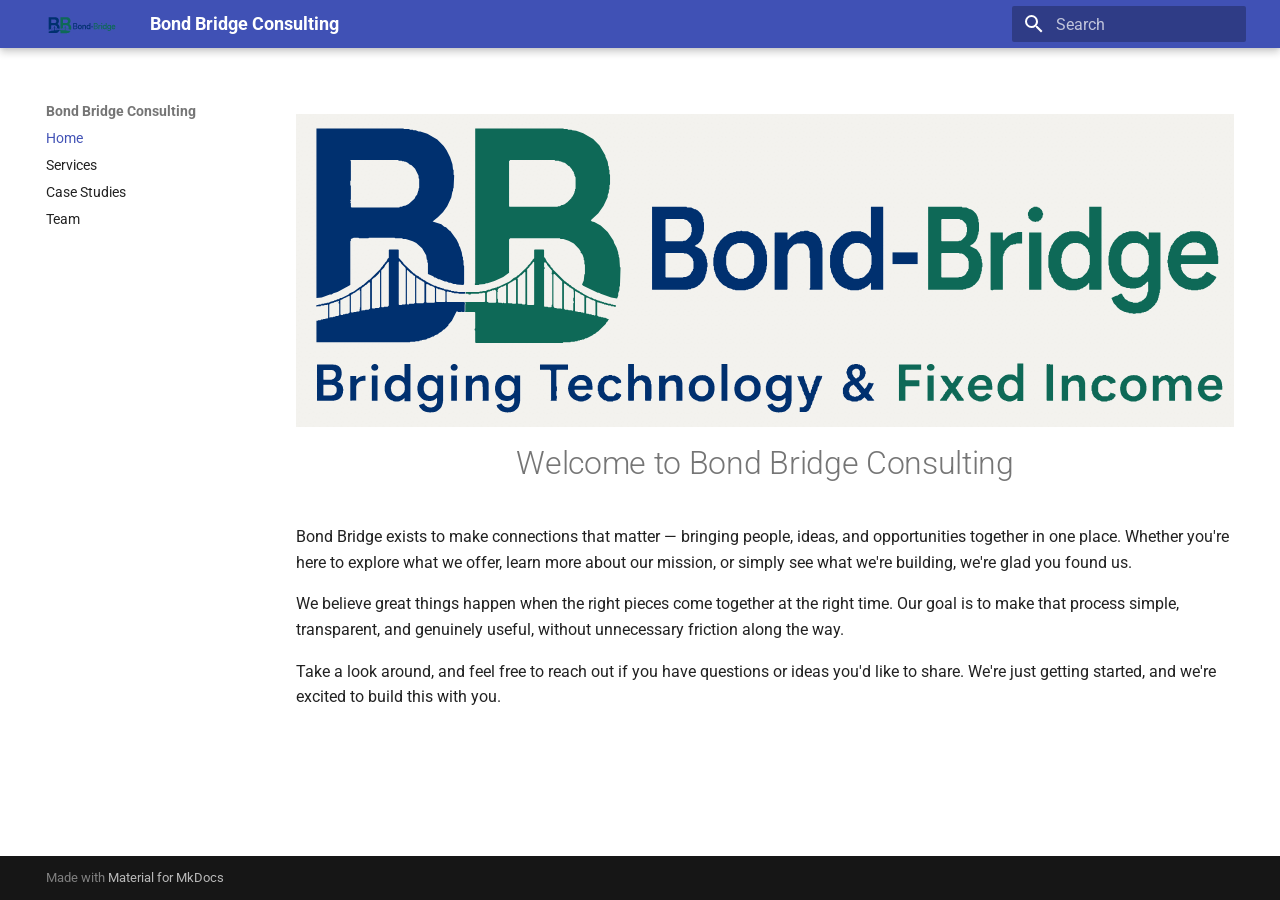
==== commit c8de4df9: "Deployed a2ac466 with MkDocs version: 1.6.1" ====
--- a/index.html
+++ b/index.html
@@ -48,6 +48,8 @@
         <style>:root{--md-text-font:"Roboto";--md-code-font:"Roboto Mono"}</style>
       
     
+    
+      <link rel="stylesheet" href="stylesheets/extra.css">
     
     <script>__md_scope=new URL(".",location),__md_hash=e=>[...e].reduce(((e,_)=>(e<<5)-e+_.charCodeAt(0)),0),__md_get=(e,_=localStorage,t=__md_scope)=>JSON.parse(_.getItem(t.pathname+"."+e)),__md_set=(e,_,t=localStorage,a=__md_scope)=>{try{t.setItem(a.pathname+"."+e,JSON.stringify(_))}catch(e){}}</script>
     
@@ -192,7 +194,9 @@
 
 
 
-<nav class="md-nav md-nav--primary" aria-label="Navigation" data-md-level="0">
+  
+
+<nav class="md-nav md-nav--primary md-nav--integrated" aria-label="Navigation" data-md-level="0">
   <label class="md-nav__title" for="__drawer">
     <a href="." title="Bond Bridge Consulting" class="md-nav__button md-logo" aria-label="Bond Bridge Consulting" data-md-component="logo">
       
@@ -327,22 +331,6 @@
               </div>
             
             
-              
-              <div class="md-sidebar md-sidebar--secondary" data-md-component="sidebar" data-md-type="toc" >
-                <div class="md-sidebar__scrollwrap">
-                  <div class="md-sidebar__inner">
-                    
-
-<nav class="md-nav md-nav--secondary" aria-label="Table of contents">
-  
-  
-  
-  
-</nav>
-                  </div>
-                </div>
-              </div>
-            
           
           
             <div class="md-content" data-md-component="content">
@@ -353,10 +341,7 @@
 
 
 
-<p align="center">
-  <img src="img/bond-bridge-logo.svg" alt="Bond Bridge logo">
-</p>
-
+<p><img alt="Bond Bridge" class="page-logo" src="img/bond-bridge-logo.svg" /></p>
 <h1 align="center">Welcome to Bond Bridge Consulting</h1>
 
 <p>Bond Bridge exists to make connections that matter — bringing people, ideas, and opportunities together in one place. Whether you're here to explore what we offer, learn more about our mission, or simply see what we're building, we're glad you found us.</p>
@@ -411,7 +396,7 @@
     
       
       
-      <script id="__config" type="application/json">{"annotate": null, "base": ".", "features": ["navigation.instant", "navigation.tracking", "content.code.copy"], "search": "assets/javascripts/workers/search.2c215733.min.js", "tags": null, "translations": {"clipboard.copied": "Copied to clipboard", "clipboard.copy": "Copy to clipboard", "search.result.more.one": "1 more on this page", "search.result.more.other": "# more on this page", "search.result.none": "No matching documents", "search.result.one": "1 matching document", "search.result.other": "# matching documents", "search.result.placeholder": "Type to start searching", "search.result.term.missing": "Missing", "select.version": "Select version"}, "version": null}</script>
+      <script id="__config" type="application/json">{"annotate": null, "base": ".", "features": ["navigation.instant", "navigation.tracking", "content.code.copy", "toc.integrate"], "search": "assets/javascripts/workers/search.2c215733.min.js", "tags": null, "translations": {"clipboard.copied": "Copied to clipboard", "clipboard.copy": "Copy to clipboard", "search.result.more.one": "1 more on this page", "search.result.more.other": "# more on this page", "search.result.none": "No matching documents", "search.result.one": "1 matching document", "search.result.other": "# matching documents", "search.result.placeholder": "Type to start searching", "search.result.term.missing": "Missing", "select.version": "Select version"}, "version": null}</script>
     
     
       <script src="assets/javascripts/bundle.d7400e89.min.js"></script>
--- a/stylesheets/extra.css
+++ b/stylesheets/extra.css
@@ -0,0 +1,56 @@
+.team-grid {
+    display: grid;
+    grid-template-columns: repeat(2, minmax(0, 1fr));
+    gap: 3rem;
+}
+
+.team-card {
+    text-align: center;
+}
+
+.team-card img {
+    width: 250px;
+    height: 310px;
+    object-fit: cover;
+    border-radius: 8px;
+}
+
+.team-card p {
+    text-align: left;
+}
+
+.team-card h2 {
+    text-align: center;
+}
+
+.team-photo {
+    width: 300px;
+    height: 300px;
+    object-fit: cover;
+}
+
+.services-grid {
+    display: grid;
+    grid-template-columns: repeat(3, 1fr);
+    gap: 2rem;
+}
+
+.service-card {
+    background: #f3f4f6;
+    padding: 2rem;
+    border-radius: 8px;
+    border-left: 4px solid #3f7f86;
+}
+
+.service-card h3 {
+    margin-top: 0;
+}
+
+.page-logo {
+    display: block;
+    width: 100%;
+    max-width: 1000px;
+    height: auto;
+    margin-left: auto;
+    margin-right: auto;
+}
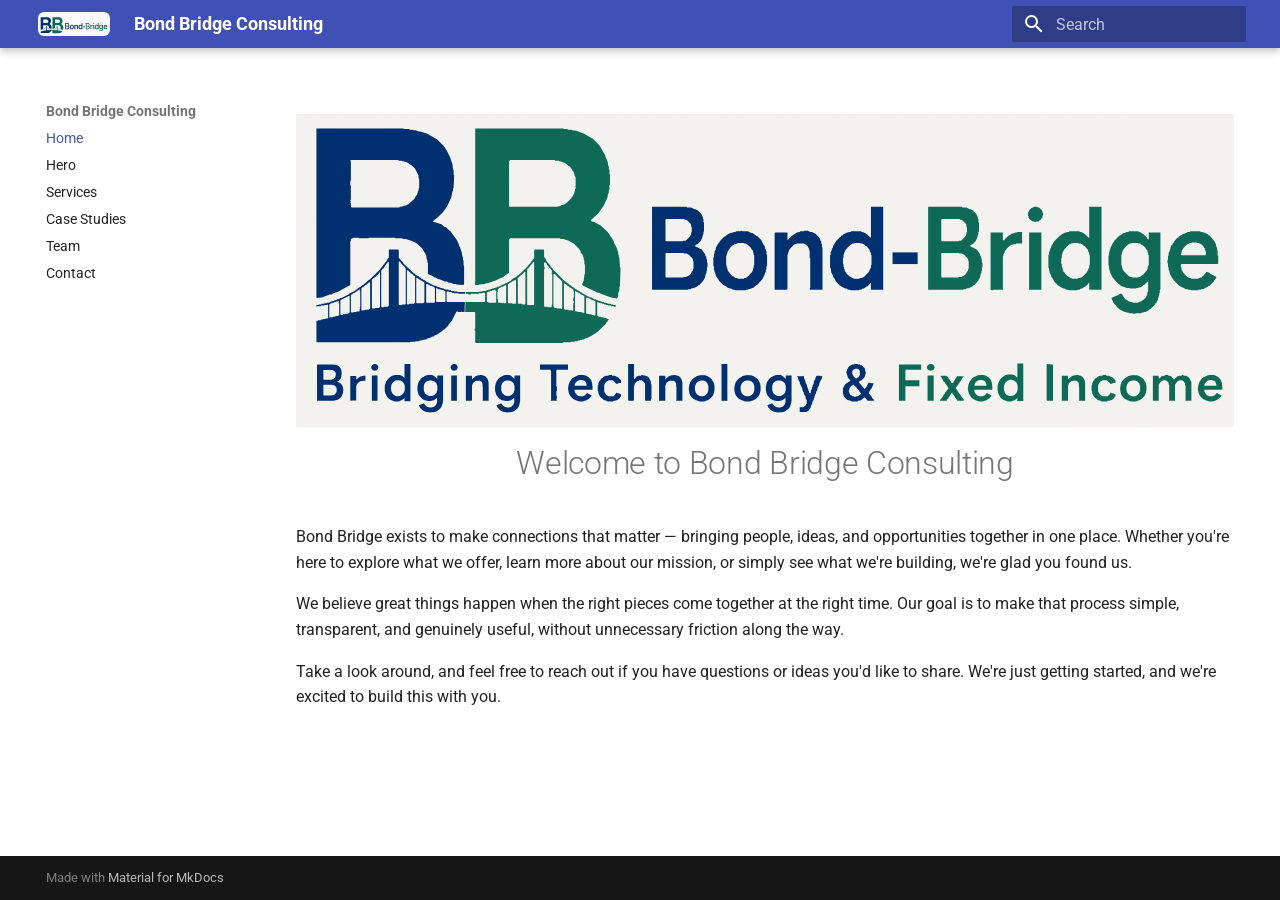
==== commit ed5722f5: "Deployed f75f0e6 with MkDocs version: 1.6.1" ====
--- a/index.html
+++ b/index.html
@@ -12,7 +12,7 @@
       
       
       
-        <link rel="next" href="services/">
+        <link rel="next" href="hero/">
       
       
         
@@ -250,6 +250,33 @@
   
   
     <li class="md-nav__item">
+      <a href="hero/" class="md-nav__link">
+        
+  
+  
+  <span class="md-ellipsis">
+    
+  
+    Hero
+  
+
+    
+  </span>
+  
+  
+
+      </a>
+    </li>
+  
+
+    
+      
+      
+  
+  
+  
+  
+    <li class="md-nav__item">
       <a href="services/" class="md-nav__link">
         
   
@@ -312,6 +339,33 @@
     
   
     Team
+  
+
+    
+  </span>
+  
+  
+
+      </a>
+    </li>
+  
+
+    
+      
+      
+  
+  
+  
+  
+    <li class="md-nav__item">
+      <a href="contact-us/" class="md-nav__link">
+        
+  
+  
+  <span class="md-ellipsis">
+    
+  
+    Contact
   
 
     
--- a/stylesheets/extra.css
+++ b/stylesheets/extra.css
@@ -1,50 +1,4 @@
-.team-grid {
-    display: grid;
-    grid-template-columns: repeat(2, minmax(0, 1fr));
-    gap: 3rem;
-}
 
-.team-card {
-    text-align: center;
-}
-
-.team-card img {
-    width: 250px;
-    height: 310px;
-    object-fit: cover;
-    border-radius: 8px;
-}
-
-.team-card p {
-    text-align: left;
-}
-
-.team-card h2 {
-    text-align: center;
-}
-
-.team-photo {
-    width: 300px;
-    height: 300px;
-    object-fit: cover;
-}
-
-.services-grid {
-    display: grid;
-    grid-template-columns: repeat(3, 1fr);
-    gap: 2rem;
-}
-
-.service-card {
-    background: #f3f4f6;
-    padding: 2rem;
-    border-radius: 8px;
-    border-left: 4px solid #3f7f86;
-}
-
-.service-card h3 {
-    margin-top: 0;
-}
 
 .page-logo {
     display: block;
@@ -53,4 +7,10 @@
     height: auto;
     margin-left: auto;
     margin-right: auto;
+}
+
+.md-header__button.md-logo {
+    background: #fafafa;
+    border-radius: 6px;
+    padding: 0px 0px;
 }
